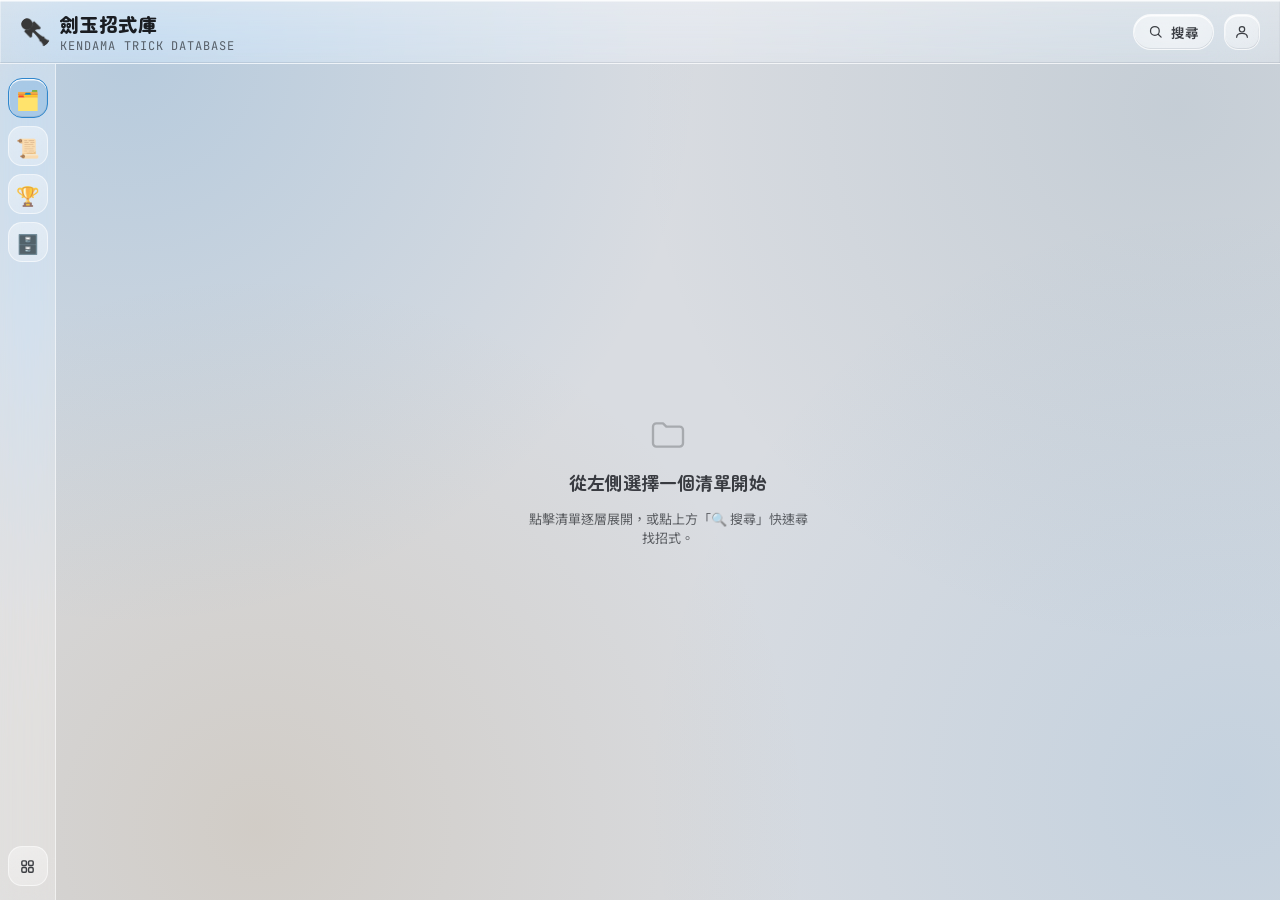
==== index.html @ 2a857289 "Merge v0.18: scripted site tour, tour & shortcuts menu" ====
<!DOCTYPE html>
<html lang="zh-Hant">
<head>
<meta charset="UTF-8" />
<meta name="viewport" content="width=device-width, initial-scale=1, viewport-fit=cover" />
<title>劍玉招式庫 · Kendama Trick Database</title>
<meta name="description" content="還在找不到招式？用「劍玉招式資料庫」查看/找尋/練習各種劍玉招式！">
<meta property="og:type" content="website">
<meta property="og:site_name" content="劍玉招式庫 · Kendama Tricks DB">
<meta property="og:title" content="劍玉招式庫 · Kendama Tricks DB">
<meta property="og:description" content="還在找不到招式？用「劍玉招式資料庫」查看/找尋/練習各種劍玉招式！">
<meta property="og:url" content="https://kendama-tricks-db.web.app/">
<meta property="og:image" content="https://kendama-tricks-db.web.app/assets/og-banner.png">
<meta property="og:image:width" content="1200">
<meta property="og:image:height" content="630">
<meta property="og:image:alt" content="Kendama Tricks DB 劍玉招式庫">
<meta property="og:locale" content="zh_TW">
<meta name="twitter:card" content="summary_large_image">
<meta name="twitter:title" content="劍玉招式庫 · Kendama Tricks DB">
<meta name="twitter:description" content="還在找不到招式？用「劍玉招式資料庫」查看/找尋/練習各種劍玉招式！">
<meta name="twitter:image" content="https://kendama-tricks-db.web.app/assets/og-banner.png">
<link rel="manifest" href="manifest.webmanifest">
<meta name="theme-color" content="#1B2A37">
<meta name="mobile-web-app-capable" content="yes">
<meta name="apple-mobile-web-app-capable" content="yes">
<meta name="apple-mobile-web-app-status-bar-style" content="black-translucent">
<meta name="apple-mobile-web-app-title" content="劍玉招式庫">
<link rel="apple-touch-icon" href="assets/app-icon-180.png">
<link rel="icon" type="image/png" sizes="32x32" href="assets/favicon-32-black.png" media="(prefers-color-scheme: light)">
<link rel="icon" type="image/png" sizes="192x192" href="assets/favicon-192-black.png" media="(prefers-color-scheme: light)">
<link rel="icon" type="image/png" sizes="32x32" href="assets/favicon-32-white.png" media="(prefers-color-scheme: dark)">
<link rel="icon" type="image/png" sizes="192x192" href="assets/favicon-192-white.png" media="(prefers-color-scheme: dark)">
<link rel="preconnect" href="https://fonts.googleapis.com">
<link rel="preconnect" href="https://fonts.gstatic.com" crossorigin>
<link href="https://fonts.googleapis.com/css2?family=Zen+Maru+Gothic:wght@400;500;700;900&family=Noto+Sans+TC:wght@400;500;700&family=Noto+Sans+JP:wght@400;500;600;700&family=JetBrains+Mono:wght@400;500&display=swap" rel="stylesheet">
<link rel="stylesheet" href="css/variables-and-base.css">
<link rel="stylesheet" href="css/shell-topbar-rail.css">
<link rel="stylesheet" href="css/search-panel.css">
<link rel="stylesheet" href="css/browse-columns.css">
<link rel="stylesheet" href="css/browse-motion.css">
<link rel="stylesheet" href="css/browse-touchbar.css">
<link rel="stylesheet" href="css/detail-drawer.css">
<link rel="stylesheet" href="css/info.css">
<link rel="stylesheet" href="css/grip.css">
<link rel="stylesheet" href="css/buttons-and-modals.css">
<link rel="stylesheet" href="css/admin-panel.css">
<link rel="stylesheet" href="css/admin-stats.css">
<link rel="stylesheet" href="css/tags.css">
<link rel="stylesheet" href="css/contrib.css">
<link rel="stylesheet" href="css/mailbox.css">
<link rel="stylesheet" href="css/share.css">
<link rel="stylesheet" href="css/toast-and-utility.css">
<link rel="stylesheet" href="css/pwa.css">
<link rel="stylesheet" href="css/tour.css">
<link rel="stylesheet" href="css/tutorial.css">
<link rel="stylesheet" href="css/guide.css">
<link rel="stylesheet" href="css/tools.css">
<link rel="stylesheet" href="css/random.css">
<link rel="stylesheet" href="css/practice.css">
<link rel="stylesheet" href="css/safe-area.css">
</head>
<body>
<div id="app">
  <header class="topbar">
    <div class="topbar-side topbar-side-left">
      <div class="brand" id="brandHome" title="回到首頁">
        <div class="brand-mark">
          <img src="assets/brand-icon.png" alt="劍玉招式庫" />
        </div>
        <div class="brand-text">
          <div class="brand-title" id="brandTitle">劍玉招式庫</div>
          <div class="brand-sub">Kendama Trick Database</div>
        </div>
      </div>
    </div>

    <!-- Search panel: slides out from the top-left (v0.5: text / #tag + grip / part conditions + live results). -->
    <div class="search-panel" id="searchPanel">
      <div class="search-wrap">
        <svg viewBox="0 0 24 24" fill="none"><circle cx="11" cy="11" r="7" stroke="currentColor" stroke-width="2"/><path d="M21 21l-4.3-4.3" stroke="currentColor" stroke-width="2" stroke-linecap="round"/></svg>
        <input type="text" class="search-input" id="searchInput" placeholder="搜尋招式名稱，或輸入 #標籤…" autocomplete="off" />
        <button class="search-clear" id="searchClear">
          <svg viewBox="0 0 24 24" width="12" height="12" fill="none"><path d="M6 6l12 12M18 6L6 18" stroke="currentColor" stroke-width="2.4" stroke-linecap="round"/></svg>
        </button>
      </div>
      <div class="search-tag-suggest drawer-chip-row" id="searchTagSuggest"></div>
      <div class="search-section">
        <div class="search-grip-group" id="searchGripHost"></div>
        <div class="search-parts-block">
          <div class="drawer-chip-row" id="searchPartsRow"></div>
          <div class="search-label-row">
            <div class="lang-switch search-seg-sm" id="searchPartsMode"></div>
          </div>
        </div>
        <div class="search-class-box">
          <span class="search-label" id="searchClassLabel"></span>
          <div class="drawer-chip-row search-class-row" id="searchClassRow"></div>
        </div>
      </div>
      <div class="search-results-bar">
        <span class="search-count" id="searchCount"></span>
        <button type="button" class="drawer-chip" id="searchResetBtn"></button>
      </div>
      <div class="search-list" id="searchList"></div>
    </div>

    <div class="topbar-side topbar-side-right">
      <div id="toastContainer"></div>
      <div class="topbar-actions">
        <button type="button" class="search-toggle" id="searchToggleBtn" aria-expanded="false">
          <svg viewBox="0 0 24 24" fill="none"><circle cx="11" cy="11" r="7" stroke="currentColor" stroke-width="2"/><path d="M21 21l-4.3-4.3" stroke="currentColor" stroke-width="2" stroke-linecap="round"/></svg>
          <span id="searchToggleLabel">搜尋</span>
        </button>
        <button type="button" class="icon-btn" id="settingsBtn" title="設定"></button>
      </div>
    </div>
  </header>

  <!-- 總表更新通知：只有目前釘選的版本落後於已發布的最新版本時才會顯示，
       點擊「立即更新」才會把畫面換成最新版（不會自動套用，也不會動到使用者
       自己新增/修改/刪除過的項目 — 見 js/51-shared-base.js 的 SHARED BASE 說明）。 -->
  <div class="base-update-banner" id="baseUpdateBanner" hidden>
    <div class="base-update-banner-icon">📣</div>
    <div class="base-update-banner-body">
      <div class="base-update-banner-title" id="baseUpdateBannerTitle">總表有更新</div>
      <div class="base-update-notes" id="baseUpdateNotes"></div>
    </div>
    <div class="base-update-banner-actions">
      <button type="button" class="btn btn-ghost btn-sm" id="baseUpdateDismissBtn">稍後再說</button>
      <button type="button" class="btn btn-primary btn-sm" id="baseUpdateNowBtn">立即更新</button>
    </div>
  </div>

  <div class="body-row">
    <nav class="space-rail" id="spaceRail"></nav>
    <div class="main-col">
      <main class="miller-wrap" id="millerWrap"></main>
    </div>
    <aside class="detail-drawer" id="detailDrawer"></aside>
  </div>
</div>

<!-- Settings Modal (js/14-shell-settings.js; account, theme, language, coming-soon entries) -->
<div class="modal-overlay" id="settingsOverlay">
  <div class="modal modal-lg settings-modal" id="settingsModal">
    <div class="settings-head">
      <div class="modal-title" id="settingsTitle">設定</div>
      <button type="button" class="icon-btn settings-close settings-admin-btn" id="settingsAdminBtn" hidden></button>
      <button type="button" class="icon-btn settings-close" id="settingsNoticesBtn"></button>
      <button type="button" class="icon-btn settings-close" id="settingsStatsBtn"></button>
      <button type="button" class="icon-btn settings-close" id="settingsCloseBtn"></button>
    </div>
    <div class="modal-scroll settings-body">
      <!-- Row 1: account (id authWidget kept: js/50-sync-core.js toggles .syncing on it) -->
      <div class="settings-row auth-widget" id="authWidget">
        <button type="button" class="btn btn-primary" id="authLoginBtn">使用 Gmail 登入</button>
        <div class="auth-user" id="authUserWidget" hidden>
          <div class="auth-menu-account" id="authMenuAccount">
            <span class="auth-menu-avatar-wrap">
              <img class="auth-menu-avatar-img" id="authMenuAvatarImg" src="" alt="" hidden />
              <span class="auth-menu-avatar-fallback" id="authMenuAvatarFallback"></span>
            </span>
            <span class="auth-menu-account-text">
              <span class="auth-menu-name-row">
                <span class="auth-menu-name" id="authMenuName"></span>
                <button type="button" class="auth-menu-edit-btn" id="authMenuEditBtn" title="編輯暱稱" aria-label="編輯暱稱">
                  <svg viewBox="0 0 24 24" fill="none"><path d="M4 20h4L18.5 9.5a2.121 2.121 0 00-3-3L5 17v3z" stroke="currentColor" stroke-width="1.6" stroke-linecap="round" stroke-linejoin="round"/></svg>
                </button>
              </span>
              <span class="auth-menu-email" id="authMenuEmail"></span>
            </span>
          </div>
          <div class="auth-menu-sync" id="authMenuSync">
            <span class="auth-menu-sync-text" id="authMenuSyncText"></span>
            <button type="button" class="auth-menu-edit-btn auth-menu-sync-btn" id="authMenuSyncBtn" title="立即同步" aria-label="立即同步">
              <svg viewBox="0 0 24 24" fill="none"><path d="M20 12a8 8 0 01-13.7 5.6M4 12a8 8 0 0113.7-5.6M18 3v4h-4M6 21v-4h4" stroke="currentColor" stroke-width="1.6" stroke-linecap="round" stroke-linejoin="round"/></svg>
            </button>
          </div>
          <div class="settings-account-actions">
            <button type="button" class="btn btn-ghost btn-sm" id="authLogoutBtn">登出</button>
          </div>
        </div>
      </div>

      <!-- Row 2: theme / UI size / language, evenly spaced -->
      <div class="settings-row settings-pair" id="settingsPrefs">
        <div class="lang-switch" id="themeSwitch">
          <button type="button" class="theme-btn" data-theme-pref="system">◐</button>
          <button type="button" class="theme-btn" data-theme-pref="dark">☾</button>
          <button type="button" class="theme-btn" data-theme-pref="light">☀</button>
        </div>
        <div class="lang-switch" id="zoomSwitch">
          <button type="button" class="lang-btn zoom-btn" data-ui-zoom="1">100%</button>
          <button type="button" class="lang-btn zoom-btn" data-ui-zoom="1.1">110%</button>
          <button type="button" class="lang-btn zoom-btn" data-ui-zoom="1.2">120%</button>
        </div>
        <div class="lang-switch" id="langSwitch">
          <button type="button" class="lang-btn" data-lang="zh">TW</button>
          <button type="button" class="lang-btn" data-lang="jp">JP</button>
          <button type="button" class="lang-btn" data-lang="en">EN</button>
        </div>
      </div>

      <!-- Rows 3-5: guide, notices, forms, install, privacy -->
      <div class="settings-grid">
        <button type="button" class="settings-item" id="settingsGuideBtn">
          <span class="settings-item-label" id="settingsGuideLabel">導覽與快捷鍵</span>
        </button>
        <a class="settings-item settings-creator" id="settingsCreatorBtn" href="https://www.instagram.com/cookie_yu_1031/" target="_blank" rel="noopener noreferrer">
          <span class="settings-item-label" id="settingsCreatorLabel">網站製作者</span>
          <span class="settings-creator-handle">@cookie_yu_1031</span>
        </a>
        <button type="button" class="settings-item" disabled>
          <span class="settings-item-label" id="settingsSubmitLabel">招式投稿</span>
          <span class="settings-soon" data-soon>即將推出</span>
        </button>
        <button type="button" class="settings-item" disabled>
          <span class="settings-item-label" id="settingsReportLabel">問題回報</span>
          <span class="settings-soon" data-soon>即將推出</span>
        </button>
        <!-- Row 5: install app (js/17-shell-pwa.js) + privacy (js/14-shell-settings.js) -->
        <button type="button" class="settings-item" id="settingsInstallBtn">
          <span class="settings-item-label" id="settingsInstallLabel">安裝 App</span>
        </button>
        <button type="button" class="settings-item" id="settingsPrivacyBtn">
          <span class="settings-item-label" id="settingsPrivacyLabel">隱私說明</span>
        </button>
      </div>
    </div>
  </div>
  <div class="settings-credit"></div>
</div>

<!-- Privacy notice modal (js/14-shell-settings.js) -->
<div class="modal-overlay" id="privacyOverlay">
  <div class="modal modal-lg" id="privacyModal">
    <div class="settings-head">
      <div class="modal-title" id="privacyTitle">隱私說明</div>
      <button type="button" class="icon-btn settings-close" id="privacyCloseBtn"></button>
    </div>
    <div class="modal-scroll"><div class="settings-privacy" id="privacyText"></div></div>
  </div>
</div>

<!-- Nickname edit modal (js/52-auth.js) -->
<div class="modal-overlay" id="nicknameOverlay">
  <div class="modal" id="nicknameModal">
    <div class="settings-head">
      <div class="modal-title" id="nicknameTitle">編輯暱稱</div>
      <button type="button" class="icon-btn settings-close" id="nicknameCloseBtn"></button>
    </div>
    <div class="modal-scroll">
      <div class="field" style="margin-top:14px;">
        <input type="text" id="nicknameInput" maxlength="24" />
      </div>
      <div class="form-error" id="nicknameError"></div>
    </div>
    <div class="modal-footer">
      <div class="modal-actions">
        <button type="button" class="btn btn-ghost" id="nicknameCancelBtn">取消</button>
        <button type="button" class="btn btn-primary" id="nicknameSaveBtn">儲存</button>
      </div>
    </div>
  </div>
</div>

<!-- Updates page (js/16-shell-updates.js) -->
<div class="modal-overlay" id="updatesOverlay">
  <div class="modal modal-lg" id="updatesModal">
    <div class="settings-head">
      <div class="modal-title" id="updatesTitle">通知與近期更新</div>
      <button type="button" class="icon-btn settings-close" id="updatesCloseBtn"></button>
    </div>
    <div class="modal-scroll" id="updatesList"></div>
  </div>
</div>

<!-- Admin panel (js/70-admin-panel.js; admin only, opened from settings) -->
<div class="modal-overlay" id="adminOverlay">
  <div class="modal modal-lg admin-modal" id="adminModal">
    <div class="settings-head">
      <div class="modal-title" id="adminTitle">管理員面板</div>
      <button type="button" class="icon-btn settings-close" id="adminCloseBtn"></button>
    </div>
    <div class="modal-scroll admin-grid">
      <section class="admin-card admin-area-stats">
        <div class="admin-card-head">
          <div class="admin-card-title" id="adminStatsTitle">網站統計</div>
          <button type="button" class="stats-refresh" id="adminStatsRefresh">↺</button>
        </div>
        <div class="admin-stats-body" id="adminStatsBody"></div>
      </section>
      <div class="admin-right">
      <div class="admin-actions">
        <button type="button" class="btn btn-ghost btn-sm" id="adminMailboxBtn">📫 郵件箱</button>
        <button type="button" class="btn btn-ghost btn-sm" id="adminHelpersBtn">管理協助者</button>
        <button type="button" class="btn btn-ghost btn-sm" id="adminTagsBtn">標籤管理</button>
      </div>
      <section class="admin-card admin-area-publish">
        <div class="admin-card-head">
          <div class="admin-card-title" id="adminPublishTitle">更新與發布</div>
          <button type="button" class="btn btn-ghost btn-sm admin-backup-btn" id="adminBackupBtn">過往版本與備份</button>
        </div>
        <div class="admin-last"><span id="adminLastLabel">上次版本</span><span class="admin-last-value" id="adminLastValue"></span></div>
        <div class="field">
          <label for="adminVersion" id="adminVersionLbl">版本號</label>
          <input type="text" id="adminVersion" maxlength="32" autocomplete="off">
        </div>
        <div class="field">
          <label for="adminNote" id="adminNoteLbl">更新備註 <span class="req">*</span></label>
          <textarea id="adminNote" rows="3"></textarea>
        </div>
        <div class="admin-pending" id="adminPending"></div>
        <button type="button" class="btn btn-primary btn-block" id="adminPublishBtn">發布更新</button>
        <div class="field-hint admin-index-hint"><span id="adminIndexHint"></span><a id="adminIndexLink" href="https://github.com/CookieYu1031/kendama-tricks-db/actions/workflows/search-index.yml" target="_blank" rel="noopener">更新搜尋索引</a></div>
      </section>
      </div>
    </div>
  </div>
</div>

<!-- Category Modal -->
<div class="modal-overlay" id="categoryModalOverlay">
  <div class="modal" id="categoryModal">
    <div class="modal-scroll">
      <div class="modal-title" id="categoryModalTitle">新增清單</div>
      <div class="add-lead cat-lead">
        <button type="button" class="icon-color-preview add-icon-btn" id="iconColorPreviewBtn"><span class="icon-color-swatch" id="iconColorSwatch"></span></button>
        <div class="field">
          <label id="categoryPrefixLabel" for="catPrefix">前綴</label>
          <input type="text" id="catPrefix" autocomplete="off" />
        </div>
      </div>
      <div class="field">
        <label id="categoryNameZhLabel">中文名稱 <span class="req">*</span></label>
        <input type="text" id="catZh" placeholder="例如：皿系" />
      </div>
      <div class="field">
        <label id="categoryNameJpLabel">日文名稱</label>
        <input type="text" id="catJp" placeholder="例如：皿系（さらけい）" />
      </div>
      <div class="field">
        <label id="categoryNameEnLabel">英文名稱</label>
        <input type="text" id="catEn" placeholder="e.g. Cup Tricks" />
      </div>
      <div class="form-error" id="categoryFormError">請至少輸入中文名稱</div>
    </div>
    <div class="modal-footer">
      <div class="modal-actions-split">
        <button class="col-add-btn col-add-btn-danger col-add-btn-del" id="catDeleteBtn" hidden>移除</button>
        <div style="display:flex; gap:10px; flex:1; justify-content:flex-end;">
          <button class="btn btn-ghost" id="catCancelBtn">取消</button>
          <button class="btn btn-primary" id="catSaveBtn">儲存</button>
        </div>
      </div>
    </div>
  </div>
</div>

<!-- Icon & Color Picker Modal -->
<div class="modal-overlay" id="iconPickerOverlay">
  <div class="modal modal-lg" id="iconPickerModal">
    <div class="modal-scroll">
      <div class="modal-title" id="iconPickerTitle">選擇圖示與顏色</div>
      <div class="field">
        <label id="colorPickerLabel">顏色</label>
        <div class="color-swatch-row" id="colorSwatchRow"></div>
      </div>
      <div class="field">
        <label id="emojiPickerLabel">圖示</label>
        <div class="emoji-grid" id="emojiGrid"></div>
        <div class="field emoji-input-row">
          <input type="text" id="customEmojiInput" placeholder="貼上任意 Emoji" />
          <button type="button" class="btn btn-ghost" id="iconImageBtn" hidden>選擇圖片</button>
          <input type="file" id="iconImageFile" accept="image/*" hidden />
        </div>
      </div>
    </div>
    <div class="modal-footer">
      <div class="modal-actions">
        <button class="btn btn-ghost" id="iconPickerNoneBtn">無圖示</button>
        <button class="btn btn-primary" id="iconPickerDoneBtn">完成</button>
      </div>
    </div>
  </div>
</div>

<!-- Custom colour modal (js/49-modal-color-custom.js), opened from the icon & colour picker -->
<div class="modal-overlay" id="customColorOverlay">
  <div class="modal modal-sm ccm-modal" id="customColorModal">
    <div class="modal-scroll">
      <div class="ccm-head">
        <div class="modal-title" id="ccmTitle">自訂顏色</div>
        <button type="button" class="icon-btn" id="ccmCloseBtn"></button>
      </div>
      <div class="ccm-hexrow field">
        <span class="ccm-preview" id="ccmPreview"></span>
        <input type="text" id="ccmHex" class="ccm-hex" maxlength="7" spellcheck="false" placeholder="#RRGGBB" autocomplete="off" />
      </div>
      <div class="form-error" id="ccmError"></div>
      <div class="ccm-sv" id="ccmSV"><span class="ccm-knob" id="ccmSVKnob"></span></div>
      <div class="ccm-hue" id="ccmHue"><span class="ccm-knob" id="ccmHueKnob"></span></div>
    </div>
    <div class="modal-footer">
      <div class="ccm-bottom">
        <div class="ccm-recent"><span class="ccm-recent-label" id="ccmRecentLabel"></span><div class="ccm-slots" id="ccmSlots"></div></div>
        <button type="button" class="btn btn-primary" id="ccmOkBtn">確認</button>
      </div>
    </div>
  </div>
</div>

<!-- Media Modal (video only — notes are now edited directly in the drawer) -->
<div class="modal-overlay" id="mediaModalOverlay">
  <div class="modal" id="mediaModal">
    <div class="modal-scroll">
      <div class="modal-title" id="mediaModalTitle">新增影片</div>
      <div class="field" id="mediaUrlField">
        <label id="mediaUrlLabel">影片連結 (YouTube／Instagram／Facebook／TikTok…)</label>
        <input type="url" id="mediaUrl" placeholder="https://..." />
      </div>
      <div class="field">
        <label id="mediaNameLabel">標題（選填，最多 12 字）</label>
        <input type="text" id="mediaName" placeholder="例如：正面示範" />
      </div>
      <div class="form-error" id="mediaFormError">請完整填寫</div>
    </div>
    <div class="modal-footer">
      <div class="modal-actions-split">
        <button class="col-add-btn col-add-btn-danger col-add-btn-del" id="mediaDeleteBtn" hidden>移除</button>
        <div style="display:flex; gap:10px; flex:1; justify-content:flex-end;">
          <button class="btn btn-ghost" id="mediaCancelBtn">取消</button>
          <button class="btn btn-primary" id="mediaSaveBtn">儲存</button>
        </div>
      </div>
    </div>
  </div>
</div>

<!-- Space Modal (leftmost rail shelves) -->
<div class="modal-overlay" id="spaceModalOverlay">
  <div class="modal" id="spaceModal">
    <div class="modal-scroll">
      <div class="modal-title" id="spaceModalTitle">新增分區</div>
      <div class="field">
        <label id="spaceIconFieldLabel">圖示</label>
        <button type="button" class="icon-color-preview" id="spaceIconPreviewBtn">
          <span class="icon-color-swatch" id="spaceIconSwatch"></span>
          <span id="spaceIconPreviewText">選擇圖示</span>
        </button>
      </div>
      <!-- New spaces are always created with the standard hierarchical
           (tree) structure — the columns/grid display style is reserved
           for the app's own built-in 收藏 shelf, so there's no picker for
           it here (see saveSpaceFromModal in 13-modal-space.js). -->
      <div class="field">
        <label id="spaceNameZhLabel">中文名稱 <span class="req">*</span></label>
        <input type="text" id="spaceZh" placeholder="例如：新手" />
      </div>
      <div class="field-row">
        <div class="field">
          <label id="spaceNameJpLabel">日文名稱</label>
          <input type="text" id="spaceJp" />
        </div>
        <div class="field">
          <label id="spaceNameEnLabel">英文名稱</label>
          <input type="text" id="spaceEn" />
        </div>
      </div>
      <div class="field" id="spaceCodeField" hidden>
        <label id="spaceCodeLabel">表格代碼</label>
        <input type="text" id="spaceCode" readonly />
      </div>
      <div class="form-error" id="spaceFormError">請至少輸入中文名稱</div>
    </div>
    <div class="modal-footer">
      <div class="modal-actions-split">
        <button class="col-add-btn col-add-btn-danger col-add-btn-del" id="spaceDeleteBtn" hidden>移除</button>
        <div style="display:flex; gap:10px; flex:1; justify-content:flex-end;">
          <button class="btn btn-ghost" id="spaceCancelBtn">取消</button>
          <button class="btn btn-primary" id="spaceSaveBtn">儲存</button>
        </div>
      </div>
    </div>
  </div>
</div>

<!-- Unified Add Modal (js/47-modal-add.js; folder / trick / info) -->
<div class="modal-overlay" id="addModalOverlay">
  <div class="modal modal-lg add-modal" id="addModal">
    <div class="modal-scroll">
      <div class="add-modal-head">
        <div class="lang-switch add-type-switch" id="addTypeSwitch"></div>
        <button type="button" class="icon-btn add-modal-close" id="addCloseBtn"></button>
      </div>
      <div class="add-name-grid" id="addNameGrid">
        <div class="add-lead" id="addLead">
          <button type="button" class="icon-color-preview add-icon-btn" id="addIconBtn"><span class="icon-color-swatch" id="addIconSwatch"></span></button>
          <div class="field"><label id="addPrefixLabel" for="addPrefix"></label><input type="text" id="addPrefix" autocomplete="off" /></div>
        </div>
        <div class="field add-name-main"><label id="addMainLabel"></label><input type="text" id="addMainName" /></div>
        <div class="field" id="addAlt1Box"><label id="addAlt1Label"></label><input type="text" id="addAlt1" /></div>
        <div class="field" id="addAlt2Box"><label id="addAlt2Label"></label><input type="text" id="addAlt2" /></div>
      </div>
      <div class="field-hint add-name-hint" id="addNameHint"></div>
      <div class="field" id="addPartsSection" hidden>
        <label id="addPartsLabel"></label>
        <div class="add-parts" id="addParts"><div id="addDiagramHost"></div><div id="addGrips"></div></div>
      </div>
      <div id="addInfoSection" hidden>
        <div class="field"><label id="addContentLabel"></label><textarea id="addContent" rows="5"></textarea></div>
      </div>
      <div class="form-error" id="addFormError"></div>
    </div>
    <div class="modal-footer">
      <div class="modal-actions-split">
        <div style="display:flex; gap:10px; flex:1; justify-content:flex-end;">
          <button class="btn btn-ghost" id="addCancelBtn"></button>
          <button class="btn btn-primary" id="addSaveBtn"></button>
        </div>
      </div>
    </div>
  </div>
</div>

<!-- Confirm Modal -->
<div class="modal-overlay" id="confirmOverlay">
  <div class="modal modal-sm" id="confirmModal">
    <div class="modal-scroll">
      <div class="modal-title" id="confirmTitle">確認刪除？</div>
      <div class="modal-sub" id="confirmSub" style="margin-bottom:0;"></div>
    </div>
    <div class="modal-footer">
      <div class="modal-actions">
        <button class="btn btn-ghost" id="confirmCancelBtn">取消</button>
        <button class="btn btn-danger" id="confirmOkBtn">確認</button>
      </div>
    </div>
  </div>
</div>

<!-- Sync conflict Modal (js/55-sync-conflict.js) -->
<div class="modal-overlay" id="conflictOverlay">
  <div class="modal modal-sm" id="conflictModal">
    <div class="modal-scroll">
      <div class="modal-title" id="conflictTitle">本機與雲端的資料不同</div>
      <div class="modal-sub" id="conflictSub" style="margin-bottom:0;"></div>
    </div>
    <div class="modal-footer">
      <div class="modal-actions">
        <button class="btn btn-ghost" id="conflictLaterBtn">稍後</button>
        <button class="btn btn-ghost" id="conflictCloudBtn">用雲端</button>
        <button class="btn btn-ghost" id="conflictLocalBtn">用本機</button>
        <button class="btn btn-primary" id="conflictMergeBtn">合併</button>
      </div>
    </div>
  </div>
</div>

<!-- Video Modal -->
<div class="modal-overlay" id="videoModalOverlay">
  <div class="modal modal-video" id="videoModal"></div>
</div>

<!-- Detail Drawer -->

<!-- Firebase (Auth + Firestore) — see js/00-firebase-config.js for the
     project's Web App config, and js/52-auth.js for the login /
     cloud-sync logic. Must load before the app scripts below. -->
<script src="https://www.gstatic.com/firebasejs/10.14.1/firebase-app-compat.js"></script>
<script src="https://www.gstatic.com/firebasejs/10.14.1/firebase-auth-compat.js"></script>
<script src="https://www.gstatic.com/firebasejs/10.14.1/firebase-firestore-compat.js"></script>
<script src="js/00-firebase-config.js"></script>
<script src="js/01-data-model.js"></script>
<script src="js/01-data-storage.js"></script>
<script src="js/02-constants-colors-icons.js"></script>
<script src="js/03-i18n.js"></script>
<script src="js/04-state.js"></script>
<script src="js/05-data-helpers.js"></script>
<script src="js/05-data-ops.js"></script>
<script src="js/05-data-prefix.js"></script>
<script src="js/05-data-util.js"></script>
<script src="js/06-icons-svg.js"></script>
<script src="js/07-id.js"></script>
<script src="js/08-loc-code.js"></script>
<script src="js/09-names.js"></script>
<script src="js/10-shell-breadcrumb.js"></script>
<script src="js/12-shell-rail.js"></script>
<script src="js/14-shell-settings.js"></script>
<script src="js/15-shell-theme.js"></script>
<script src="js/16-shell-updates.js"></script>
<script src="js/17-shell-pwa.js"></script>
<script src="js/17-shell-pwa-guide.js"></script>
<script src="js/18-shell-tour.js"></script>
<script src="js/18-tour-demo.js"></script>
<script src="js/18-tour-steps.js"></script>
<script src="js/19-tutorial-logic.js"></script>
<script src="js/19-shell-tutorial.js"></script>
<script src="js/19-shell-guide.js"></script>
<script src="js/20-browse-order.js"></script>
<script src="js/21-browse-item-visual.js"></script>
<script src="js/21-browse-columns.js"></script>
<script src="js/22-browse-drag.js"></script>
<script src="js/23-browse-gestures.js"></script>
<script src="js/24-browse-keys.js"></script>
<script src="js/25-browse-clipboard.js"></script>
<script src="js/25-browse-multisel.js"></script>
<script src="js/25-browse-clip-dup.js"></script>
<script src="js/25-browse-swipe-select.js"></script>
<script src="js/25-browse-touchbar.js"></script>
<script src="js/26-browse-fab.js"></script>
<script src="js/27-browse-swipe-back.js"></script>
<script src="js/28-browse-undo.js"></script>
<script src="js/29-browse-sort.js"></script>
<script src="js/30-drawer-logic.js"></script>
<script src="js/31-drawer-sections.js"></script>
<script src="js/32-trick-drawer.js"></script>
<script src="js/33-drawer-tags.js"></script>
<script src="js/34-drawer-videos.js"></script>
<script src="js/35-part-diagram.js"></script>
<script src="js/36-grip-picker.js"></script>
<script src="js/37-info-drawer.js"></script>
<script src="js/38-info-links.js"></script>
<script src="js/40-modal-confirm-toast.js"></script>
<script src="js/41-modal-video.js"></script>
<script src="js/41-video-loop.js"></script>
<script src="js/41-video-range.js"></script>
<script src="js/42-modal-media.js"></script>
<script src="js/43-modal-category.js"></script>
<script src="js/44-modal-space.js"></script>
<script src="js/45-modal-trick.js"></script>
<script src="js/47-modal-add.js"></script>
<script src="js/48-modal-grip-info.js"></script>
<script src="js/48-modal-rate-info.js"></script>
<script src="js/49-modal-color-custom.js"></script>
<script src="js/50-sync-core.js"></script>
<script src="js/51-shared-base.js"></script>
<script src="js/52-auth.js"></script>
<script src="js/53-sync-chunks.js"></script>
<script src="js/54-sync-queue.js"></script>
<script src="js/55-sync-conflict.js"></script>
<script src="js/56-pending.js"></script>
<script src="js/57-user-stats.js"></script>
<script src="js/58-share.js"></script>
<script src="js/58-share-flow.js"></script>
<script src="js/59-auth-state.js"></script>
<script src="js/60-search-suggest.js"></script>
<script src="js/61-search-index.js"></script>
<script src="js/62-search-panel.js"></script>
<script src="js/70-admin-panel.js"></script>
<script src="js/71-contributors.js"></script>
<script src="js/72-submissions.js"></script>
<script src="js/73-mailbox.js"></script>
<script src="js/74-forms.js"></script>
<script src="js/75-admin-stats.js"></script>
<script src="js/77-admin-tags.js"></script>
<script src="js/77-admin-labels.js"></script>
<script src="js/78-admin-index-guide.js"></script>
<script src="js/79-xlsx.js"></script>
<script src="js/80-tools.js"></script>
<script src="js/81-random-logic.js"></script>
<script src="js/82-random-panel.js"></script>
<script src="js/83-practice-logic.js"></script>
<script src="js/84-practice-panel.js"></script>
<script src="js/85-practice-sync.js"></script>
<script src="js/90-events-and-init.js"></script>
</body>
</html>
---- css/variables-and-base.css ----
/* Breakpoints (only these three; plus min-width:861px as the wide counterpart of 860):
   860px  narrow layout (tablet / phone: single column, drawer overlay)
   600px  small phone
   380px  very narrow phone
   UI size: user preference x1 / x1.1 / x1.2 via html[data-ui-zoom] (js/15; see bottom of this file). */
  :root{
    --ink:#121212;
    --edge-bg:#1B2A37; /* solid colour Safari (iOS 26) samples for its bars; ~ the glass topbar over the glow. Keep = themeColorFor() in js/15 */
    --ink-2:#191919;
    --ink-3:#212121;
    --ink-4:#2A2A2A;
    --line: rgba(240,237,230,0.09);
    --line-strong: rgba(240,237,230,0.16);
    --paper:#F0EDE6;
    --paper-dim: rgba(240,237,230,0.74);
    --paper-faint: rgba(240,237,230,0.52);
    --lacquer:#3E9BE0;
    --lacquer-bright:#7DD8FF;
    --lacquer-rgb: 62,155,224;
    --danger:#C0392B;
    --danger-bright:#E0503F;
    --danger-rgb: 192,57,43;
    --wood:#C9A063;
    --string:#5B8AA6;
    --shadow-lg: 0 24px 60px -20px rgba(0,0,0,0.7);
    --shadow-sm: 0 8px 20px -12px rgba(0,0,0,0.55);
    --radius: 20px;
    --radius-sm: 14px;
    --radius-xs: 10px;
    --ease: cubic-bezier(.22,1,.36,1);
    --font-display: 'Zen Maru Gothic', 'Noto Sans JP', 'PingFang TC', 'Microsoft JhengHei', sans-serif;
    --font-body: 'Noto Sans TC', 'Noto Sans JP', -apple-system, BlinkMacSystemFont, 'PingFang TC', 'Microsoft JhengHei', sans-serif;
    --font-mono: 'JetBrains Mono', ui-monospace, monospace;
    --ui-zoom: 1; /* mirrors html[data-ui-zoom] (file bottom); divide viewport units by it */
    --topbar-h: 64px;
    --crumb-h: 52px;
    /* --- iOS-style liquid glass surfaces --- */
    --glass-1: rgba(255,255,255,0.05);
    --glass-2: rgba(255,255,255,0.09);
    --glass-3: rgba(255,255,255,0.14);
    --glass-border: rgba(255,255,255,0.16);
    --glass-border-strong: rgba(255,255,255,0.30);
    --glass-highlight: inset 0 1.5px 0 rgba(255,255,255,0.45), inset 0 -1px 0 rgba(0,0,0,0.30), inset 1px 0 0 rgba(255,255,255,0.08), inset -1px 0 0 rgba(0,0,0,0.12);
    --accent-text:#7DD8FF; /* --lacquer-bright when used as TEXT */
    --on-accent:#121212; /* text on lacquer buttons */
    --on-accent-2:#0b0b0b;
    --overlay-bg: rgba(8,9,10,0.5);
    --surface-modal-a: rgba(40,40,40,0.55);
    --surface-modal-b: rgba(20,20,20,0.55);
    --surface-drawer-a: rgba(50,54,60,0.55);
    --surface-drawer-b: rgba(18,20,22,0.62);
    --surface-search: rgba(28,28,30,0.96);
    --wood-tint: rgba(201,160,99,0.08);
    --wood-tint-strong: rgba(201,160,99,0.13);
    --wood-tint-cell: rgba(201,160,99,0.14);
    --body-glow-1: rgba(62,155,224,0.16);
    --body-glow-2: rgba(91,138,166,0.10);
    --body-glow-3: rgba(201,160,99,0.10);
    --body-glow-4: rgba(62,155,224,0.09);
    /* Landing-rate steps (none < rare < sometimes < most < mastered): one blue family,
       contrast vs the background rises with the rate. -ink = text on the filled step. */
    --rate-none:#1E293B; --rate-none-ink:#CBD5E1;
    --rate-rare:#1E3A8A; --rate-rare-ink:#DBEAFE;
    --rate-sometimes:#0369A1; --rate-sometimes-ink:#F0F9FF;
    --rate-most:#0EA5E9; --rate-most-ink:#082F49;
    --rate-mastered:#7DD3FC; --rate-mastered-ink:#082F49;
    --star:#E0B040;
    --color-default:#B5B3AE; --color-contrast:#FFFFFF; --color-contrast-tick:#111111; /* theme-adaptive item colours */
    color-scheme: dark;
    --glass-blur: blur(30px) saturate(190%);
    --glass-blur-soft: blur(18px) saturate(165%);
  }
  :root[data-theme="light"]{
    color-scheme: light;
    --star:#D69A1E;
    --color-default:#5F5E5B; --color-contrast:#1F1F1F; --color-contrast-tick:#FFFFFF;
    --edge-bg:#D6DEE6; --ink:#D9DCE1; --ink-2:#D1D5DB; --ink-3:#C8CCD3; --ink-4:#BDC2CA;
    --paper:#1A1D22; --paper-dim: rgba(26,29,34,0.84); --paper-faint: rgba(26,29,34,0.66);
    --line: rgba(26,29,34,0.12); --line-strong: rgba(26,29,34,0.20);
    --lacquer:#2F86CC; --lacquer-bright:#5BB8F0; --lacquer-rgb: 47,134,204;
    --wood:#A87B3C; --string:#4A7590;
    --shadow-lg: 0 24px 60px -20px rgba(30,38,56,0.30);
    --shadow-sm: 0 8px 20px -12px rgba(30,38,56,0.24);
    --glass-1: rgba(255,255,255,0.28); --glass-2: rgba(255,255,255,0.42); --glass-3: rgba(255,255,255,0.60);
    --glass-border: rgba(255,255,255,0.55); --glass-border-strong: rgba(26,29,34,0.22);
    --glass-highlight: inset 0 1.5px 0 rgba(255,255,255,0.85), inset 0 -1px 0 rgba(30,40,60,0.10), inset 1px 0 0 rgba(255,255,255,0.35), inset -1px 0 0 rgba(30,40,60,0.04);
    --rate-none:#E6ECF2; --rate-none-ink:#475569;
    --rate-rare:#8FD2F4; --rate-rare-ink:#0C4A6E;
    --rate-sometimes:#38BDF8; --rate-sometimes-ink:#082F49;
    --rate-most:#0277B6; --rate-most-ink:#FFFFFF;
    --rate-mastered:#1E3A8A; --rate-mastered-ink:#FFFFFF;
    --accent-text:#1F6FB0;
    --on-accent:#fff; --on-accent-2:#fff;
    --overlay-bg: rgba(30,36,48,0.34);
    --surface-modal-a: rgba(255,255,255,0.62); --surface-modal-b: rgba(232,235,240,0.72);
    --surface-drawer-a: rgba(255,255,255,0.58); --surface-drawer-b: rgba(228,231,237,0.70);
    --surface-search: rgba(232,235,240,0.96);
    --wood-tint: rgba(168,123,60,0.12);
    --wood-tint-strong: rgba(168,123,60,0.14);
    --wood-tint-cell: rgba(168,123,60,0.16);
    --body-glow-1: rgba(47,134,204,0.20);
    --body-glow-2: rgba(74,117,144,0.14);
    --body-glow-3: rgba(168,123,60,0.16);
    --body-glow-4: rgba(47,134,204,0.12);
  }
  /* touch-action: manipulation turns off double-tap zoom (pinch still works); more specific rules (pan-y, none) still win. */
  *{ box-sizing:border-box; -webkit-tap-highlight-color: transparent; touch-action: manipulation; }
  html,body{ height:100%; }
  /* Safari (iOS 26) ignores <meta theme-color> and tints its bars from the html/body background-COLOR,
     so background-color is the solid --edge-bg (also what shows outside the page box: safe areas, overscroll).
     What you SEE inside the page is unchanged: the glows over an opaque --ink layer, drawn as the bottom
     background-IMAGE layer, so the frosted-glass contrast stays as before (body: no attachment:fixed on iOS). */
  html, body{
    background-color: var(--edge-bg);
    background-image:
      radial-gradient(circle at 10% 6%, var(--body-glow-1), transparent 40%),
      radial-gradient(circle at 92% 12%, var(--body-glow-2), transparent 38%),
      radial-gradient(circle at 20% 92%, var(--body-glow-3), transparent 42%),
      radial-gradient(circle at 96% 88%, var(--body-glow-4), transparent 40%),
      linear-gradient(var(--ink), var(--ink));
    background-repeat: no-repeat;
    background-size: 100% 100%;
  }
  html{ overscroll-behavior: none; }
  body{
    margin:0;
    color: var(--paper);
    font-family: var(--font-body);
    -webkit-font-smoothing: antialiased;
    overflow: hidden;
  }
  /* Installed iOS PWA (black-translucent): 100% height is short by the status-bar height, leaving a black
     strip at the bottom. Stretch html by the top inset; html is clipped so it never scrolls. */
  @supports (-webkit-touch-callout: none){
    html.is-standalone{ height: calc(100% + env(safe-area-inset-top, 0px)); overflow:hidden; }
  }
  ::selection{ background: var(--lacquer); color:#fff; }
  /* Scrollbars: as thin as possible (low presence). WebKit/Blink use the pseudo-elements; the standard
     properties are only set where those don't exist (Firefox), because in Chrome they override the 4px bar. */
  ::-webkit-scrollbar{ width:4px; height:4px; }
  ::-webkit-scrollbar-thumb{ background: var(--line-strong); border-radius:999px; }
  ::-webkit-scrollbar-track{ background: transparent; }
  ::-webkit-scrollbar-corner{ background: transparent; }
  @supports not selector(::-webkit-scrollbar){
    *{ scrollbar-width: thin; scrollbar-color: var(--line-strong) transparent; }
  }
  button{ font-family: inherit; }
  input, select, textarea{ font-family: inherit; }
  /* iOS zooms the page when a focused field's text is under 16px: keep touch fields at 16px. */
  @media (pointer: coarse){
    input, select, textarea{ font-size: 16px !important; }
  }

  #app{ height:100%; display:flex; flex-direction:column; }
  .body-row{ flex:1 1 auto; display:flex; min-height:0; overflow:hidden; }
  .main-col{ flex:1 1 auto; display:flex; flex-direction:column; min-width:0; overflow:hidden; position:relative; }

  /* ---------- Large-screen scale ----------
     Whole UI is scaled via html zoom. --ui-zoom mirrors it so 100vw/100dvh-based
     sizes can compensate: use calc(100dvh / var(--ui-zoom)). (vw/vh scale with zoom in Chrome.) */
  html[data-ui-zoom="1.1"]{ --ui-zoom:1.1; zoom:1.1; }
  html[data-ui-zoom="1.2"]{ --ui-zoom:1.2; zoom:1.2; }
---- css/shell-topbar-rail.css ----
/* ---------- Space rail (top-level shelves) ---------- */
  .space-rail{
    flex: 0 0 56px; width:56px;
    display:flex; flex-direction:column; align-items:center; gap:8px;
    padding: 14px 0;
    border-right: 1px solid var(--glass-border);
    background: var(--glass-1);
    backdrop-filter: var(--glass-blur-soft); -webkit-backdrop-filter: var(--glass-blur-soft);
    overflow:hidden;
  }
  /* Three zones: top (00/01/02) and bottom (functions) are pinned; the middle
     zone (收藏 + custom tables) takes the remaining height and scrolls by
     itself. Side padding leaves room for the edit badges (which overhang
     the buttons) inside the scroll container's clip box. */
  .rail-zone{ width:100%; display:flex; flex-direction:column; align-items:center; gap:8px; padding: 0 8px; box-sizing:border-box; }
  .rail-zone-top, .rail-zone-bottom{ flex:0 0 auto; }
  .rail-zone-mid{
    flex:1 1 auto; min-height:0; justify-content:flex-start;
    padding: 6px 8px; overflow-y:auto; overflow-x:hidden;
    scrollbar-width:none;
  }
  .rail-zone-mid::-webkit-scrollbar{ display:none; }
  .space-btn{
    position:relative;
    width:40px; height:40px; flex:0 0 auto; border-radius:var(--radius-sm); border:1px solid var(--glass-border);
    background: linear-gradient(165deg, var(--glass-2), var(--glass-1));
    color: var(--paper-dim); font-size:19px; display:flex; align-items:center; justify-content:center;
    line-height:1; text-align:center;
    cursor:pointer; transition: transform .15s var(--ease), background .18s var(--ease), border-color .18s var(--ease), color .18s var(--ease);
  }
  .space-btn:hover{ background: var(--glass-3); color: var(--paper); transform: translateY(-1px); }
  .space-btn.active{ background: rgba(var(--lacquer-rgb),0.22); border-color: var(--lacquer); color: var(--accent-text); box-shadow: var(--glass-highlight); }
  /* Long-press-drag reordering feedback for the rail's "other spaces"
     section — same visual language as .item.dragging/.drop-before/.drop-after
     in browse-columns.css, mirrored here since .space-btn lives outside
     .miller-wrap. */
  .space-btn.dragging{ opacity:0.4; }
  .space-btn.drop-before::before, .space-btn.drop-after::after{
    content:''; position:absolute; left:2px; right:2px; height:2.5px; border-radius:var(--radius-xs);
    background: var(--lacquer-bright); box-shadow: 0 0 0 3px rgba(var(--lacquer-rgb),0.24); z-index:2;
  }
  .space-btn.drop-before::before{ top:-5px; }
  .space-btn.drop-after::after{ bottom:-5px; }
  /* Separates the rail's sections (總表 / 收藏 / other spaces).
     Only ever inserted between two sections that both actually have content
     — see renderSpaceRail in 08-render-browse-columns.js. */
  .space-rail-divider{ width:28px; height:1px; flex:0 0 auto; background: var(--glass-border-strong); margin: 2px 0; }
  .space-add-btn{ color: var(--accent-text); border-style:dashed; font-size:16px; }
  .space-edit-badge{
    position:absolute; top:-5px; right:-5px; width:16px; height:16px; border-radius:50%;
    background: var(--lacquer); color: var(--on-accent-2); display:flex; align-items:center; justify-content:center;
    border:2px solid var(--ink-2); cursor:pointer; z-index:2;
  }
  .space-edit-badge svg{ width:9px; height:9px; }
  .space-edit-badge:hover{ background: var(--lacquer-bright); }
  .rail-edit-toggle, .rail-tools-btn{
    width:40px; height:40px; flex:0 0 auto; border-radius:var(--radius-sm); border:1px solid var(--glass-border);
    background: linear-gradient(165deg, var(--glass-2), var(--glass-1));
    color: var(--paper-dim); display:flex; align-items:center; justify-content:center;
    cursor:pointer; transition: transform .15s var(--ease), background .18s var(--ease), border-color .18s var(--ease), color .18s var(--ease);
  }
  .rail-edit-toggle svg, .rail-tools-btn svg{ width:17px; height:17px; }
  .rail-edit-toggle:hover, .rail-tools-btn:hover{ background: var(--glass-3); color: var(--paper); transform: translateY(-1px); }
  .rail-edit-toggle.on, .rail-tools-btn.on{ background: rgba(var(--lacquer-rgb),0.22); border-color: var(--lacquer); color: var(--accent-text); box-shadow: var(--glass-highlight); }

  /* ---------- Topbar ---------- */
  /* Three-column grid (left / center / right) instead of a plain flex row —
     this pins .search-wrap to the true horizontal center of the bar, so it no
     longer drifts when .brand-title's width changes on language switch (a
     flex layout would otherwise shift the search box left/right along with
     the brand's width). The two outer columns are equal (1fr each), so the
     center column always lands in the middle of the bar regardless of how
     much content sits in either side column. */
  .topbar{
    height: var(--topbar-h);
    flex: 0 0 auto;
    display:grid;
    grid-template-columns: 1fr auto;
    align-items:center;
    gap:16px;
    padding: 0 20px;
    border-bottom: 1px solid var(--glass-border);
    background: linear-gradient(180deg, var(--glass-2), var(--glass-1));
    backdrop-filter: var(--glass-blur);
    -webkit-backdrop-filter: var(--glass-blur);
    box-shadow: var(--glass-highlight);
    position: relative;
    /* Higher than the mobile detail-drawer's z-index (41, see
       detail-drawer.css) so the account menu opened from here can never end
       up rendered underneath a full-screen drawer sheet — the topbar and
       everything in it (including .auth-menu) must always stay reachable. */
    z-index: 45;
  }
  .topbar-side{ display:flex; align-items:center; min-width:0; }
  .topbar-side-left{ justify-content:flex-start; }
  .topbar-side-right{ justify-content:flex-end; }
  .brand{
    display:flex; align-items:center; gap:10px;
    flex: 0 0 auto;
    cursor:pointer;
    user-select:none;
  }
  .brand-mark{
    width:30px; height:30px; flex:0 0 auto;
    display:flex; align-items:center; justify-content:center;
    border-radius:var(--radius-xs); overflow:hidden;
  }
  .brand-mark img{
    width:100%; height:100%; object-fit:cover;
  }
  :root[data-theme="light"] .brand-mark img{ filter: brightness(0.22) saturate(1.4); } /* white logo -> ink on paper, glow stays blue-tinted */
  .brand-title{
    font-family: var(--font-display);
    font-weight: 800;
    font-size: 19px;
    letter-spacing: 0.02em;
    white-space:nowrap;
  }
  .brand-sub{
    font-family: var(--font-mono);
    font-size:12px;
    color: var(--paper-faint);
    letter-spacing: 0.08em;
    text-transform: uppercase;
    margin-top: 1px;
  }

  /* "search" button, right side next to the avatar; clicking drops .search-panel down under the bar. */
  .search-toggle{
    display:inline-flex; align-items:center; gap:8px; height:36px; padding:0 14px;
    border-radius:999px; border:1px solid var(--glass-border);
    background: var(--glass-2);
    backdrop-filter: var(--glass-blur-soft); -webkit-backdrop-filter: var(--glass-blur-soft);
    box-shadow: var(--glass-highlight);
    color: var(--paper-dim); font-size:13.5px; font-weight:600; font-family:inherit; cursor:pointer;
    transition: background .18s var(--ease), border-color .18s var(--ease), color .18s var(--ease);
  }
  .search-toggle svg{ width:15px; height:15px; flex:0 0 auto; }
  .search-toggle:hover{ background: var(--glass-3); color: var(--paper); }
  .search-toggle.active{ border-color: var(--lacquer); color: var(--paper); }
  .search-panel{
    position:absolute; top: calc(100% + 8px); left:50%; transform: translateX(-50%);
    width: min(520px, calc((100vw / var(--ui-zoom)) - 24px)); box-sizing:border-box;
    padding:12px;
    background: var(--surface-search);
    backdrop-filter: var(--glass-blur-soft); -webkit-backdrop-filter: var(--glass-blur-soft);
    border:1px solid var(--glass-border); border-radius: var(--radius);
    box-shadow: var(--shadow-lg), var(--glass-highlight);
    display:none; z-index:30;
  }
  .search-panel.show{ display:block; }
  .search-wrap{
    width:100%;
    height: 40px;
    position: relative;
    display:flex;
    align-items:center;
  }
  .search-wrap svg{ position:absolute; z-index:1; top:50%; left:12px; width:15px; height:15px; transform: translateY(-50%); color: var(--paper-faint); pointer-events:none; }
  .search-input{
    width:100%;
    height:100%;
    background: var(--glass-2);
    backdrop-filter: var(--glass-blur-soft);
    -webkit-backdrop-filter: var(--glass-blur-soft);
    border: 1px solid var(--glass-border);
    color: var(--paper);
    padding: 0 48px 0 34px;
    border-radius: 999px;
    font-size: 14px;
    outline: none;
    transition: border-color .2s var(--ease), background .2s var(--ease), box-shadow .2s var(--ease);
  }
  .search-input::placeholder{ color: var(--paper-faint); }
  .search-input:focus{ border-color: var(--lacquer); box-shadow: 0 0 0 3px rgba(var(--lacquer-rgb),0.2); background: var(--glass-3); }
  /* 20px button + 12px icon (both even numbers) so every inset divides evenly:
     outer top/bottom gap = (40-20)/2 = 10px exactly, inner icon inset =
     (20-12)/2 = 4px exactly. right:16px (10px base gap + 6px extra breathing
     room from the search bar's right edge).
     Styled after .drawer-close (rounded-square shape, border) but with no
     background/border by default and a neutral (non-danger) hover — clearing
     a search isn't destructive enough to warrant the red "delete" treatment,
     so it stays invisible-until-hovered like an icon button. */
  .search-clear{
    position:absolute; top:50%; right:16px; width:20px; height:20px; border-radius:var(--radius-xs);
    transform: translateY(-50%);
    display:none; align-items:center; justify-content:center;
    padding:0; margin:0; line-height:0; flex-shrink:0;
    background: none; border:1px solid transparent; color: var(--paper-dim); cursor:pointer;
    -webkit-appearance:none; appearance:none; box-sizing:border-box; font-size:0;
    transition: color .15s var(--ease), background .15s var(--ease), border-color .15s var(--ease);
  }
  .search-clear:hover{ color: var(--paper); background: none; }
  .search-clear svg{ display:block; margin:auto; width:12px; height:12px; }
  .search-clear.show{ display:flex; }

  .topbar-actions{ flex: 0 0 auto; display:flex; align-items:center; gap:10px; margin-left:auto; }

  .lang-switch{
    display:flex; justify-content:center; background: var(--glass-2); backdrop-filter: var(--glass-blur-soft); -webkit-backdrop-filter: var(--glass-blur-soft); border:1px solid var(--glass-border); border-radius: 999px; padding:3px; gap:2px;
  }
  .lang-btn, .theme-btn{
    border:none; background:transparent; color: var(--paper-dim);
    font-size:12.5px; font-weight:600; padding:6px 12px; border-radius: 999px; cursor:pointer;
    transition: background .2s var(--ease), color .2s var(--ease);
    letter-spacing: .02em; text-align:center; min-width:38px;
  }
  .lang-btn.active, .theme-btn.active{ background: var(--lacquer); color: var(--on-accent); }
  .lang-btn:not(.active):hover, .theme-btn:not(.active):hover{ color: var(--paper); }

  /* ---------- Account row (lives in the settings page) ---------- */
  .auth-widget{ min-width:0; }
  .auth-user{
    display:grid; grid-template-columns: minmax(0,1fr) auto; align-items:center; gap:12px 14px; min-width:0;
    grid-template-areas: "acct act" "sync sync";
  }
  .auth-user .auth-menu-account{ grid-area: acct; }
  .auth-user .auth-menu-sync{ grid-area: sync; justify-content:flex-start; }
  .auth-user .settings-account-actions{ grid-area: act; flex-wrap:nowrap; }
  /* Narrow phones: actions drop below the account, right-aligned. */
  @media (max-width: 380px){
    .auth-user{ grid-template-columns: minmax(0,1fr); grid-template-areas: "acct" "act" "sync"; }
  }
  .auth-menu-account{ display:flex; align-items:center; gap:14px; min-width:0; }
  .auth-menu-avatar-wrap{
    flex:0 0 auto; width:48px; height:48px; border-radius:50%; overflow:hidden;
    border:1px solid var(--glass-border);
    background: linear-gradient(165deg, var(--glass-2), var(--glass-1));
    display:flex; align-items:center; justify-content:center;
  }
  .auth-menu-avatar-img{ width:100%; height:100%; object-fit:cover; display:block; }
  .auth-menu-avatar-img[hidden]{ display:none; }
  .auth-menu-avatar-fallback{ font-family: var(--font-display); font-weight:700; font-size:13px; color: var(--paper); line-height:1; }
  .auth-menu-account-text{ min-width:0; flex:1 1 auto; display:flex; flex-direction:column; gap:2px; }
  .auth-menu-name-row{ display:flex; align-items:center; gap:6px; min-width:0; }
  .auth-menu-name{ font-size:15px; font-weight:600; color: var(--paper); white-space:nowrap; overflow:hidden; text-overflow:ellipsis; }
  .auth-menu-edit-btn{
    flex:0 0 auto; width:22px; height:22px; border-radius:50%; border:none; background:transparent;
    color: var(--paper-faint); cursor:pointer; display:flex; align-items:center; justify-content:center;
    padding:0; transition: background .16s var(--ease), color .16s var(--ease);
  }
  .auth-menu-edit-btn svg{ width:13px; height:13px; }
  .auth-menu-edit-btn:hover{ background: var(--glass-2); color: var(--paper); }
  .auth-menu-email{ font-size:12px; color: var(--paper-faint); white-space:nowrap; overflow:hidden; text-overflow:ellipsis; }

  .auth-menu-sync{ display:flex; align-items:center; justify-content:space-between; gap:8px; min-width:0; }
  .auth-menu-sync-text{ font-size:12px; color: var(--paper-faint); min-width:0; }
  .auth-menu-sync-btn svg{ transition: transform .6s linear; }
  .auth-widget.syncing .auth-menu-sync-btn svg{ transform: rotate(360deg); }

  #nicknameOverlay{ z-index: 70; }


  /* Dimmed while syncing; logout stays reachable regardless of how long the
     background sync takes. */
  .auth-widget.syncing #authLoginBtn{ opacity:0.55; pointer-events:none; }
  .auth-widget.syncing .auth-menu-edit-btn{ opacity:0.5; pointer-events:none; }

  .icon-btn{
    width:36px; height:36px; border-radius:var(--radius-sm); border:1px solid var(--glass-border);
    background: linear-gradient(165deg, var(--glass-2), var(--glass-1));
    backdrop-filter: var(--glass-blur-soft); -webkit-backdrop-filter: var(--glass-blur-soft);
    box-shadow: var(--glass-highlight);
    color: var(--paper-dim); display:flex; align-items:center; justify-content:center; cursor:pointer;
    transition: transform .15s var(--ease), background .2s var(--ease), color .2s var(--ease), border-color .2s var(--ease);
  }
  .icon-btn svg{ width:16px; height:16px; }
  .icon-btn:hover{ background: var(--glass-3); color: var(--paper); transform: translateY(-1px); }
  .icon-btn:active{ transform: translateY(0); }
  .icon-btn.has-avatar{ padding:0; overflow:hidden; border-radius:50%; }
  /* Unread-updates red dot (js/16-shell-updates.js) */
  #settingsBtn{ position:relative; overflow:visible; }
  #settingsBtn.has-avatar{ overflow:visible; }
  .has-dot::after{
    content:""; position:absolute; top:-1px; right:-1px; width:9px; height:9px; border-radius:50%;
    background: var(--danger-bright); box-shadow: 0 0 0 2px var(--glass-border-strong);
  }
  .settings-item{ position:relative; }
  .settings-item.has-dot::after{ top:10px; right:12px; }
  .settings-btn-avatar{ width:100%; height:100%; object-fit:cover; display:block; border-radius:inherit; }
  .settings-btn-initial{ font-family: var(--font-display); font-weight:700; font-size:14px; color: var(--paper); line-height:1; }

  .edit-toggle{
    display:flex; align-items:center; gap:8px;
    border:1px solid var(--glass-border); background: var(--glass-2); backdrop-filter: var(--glass-blur-soft); -webkit-backdrop-filter: var(--glass-blur-soft);
    border-radius:999px; padding: 5px 12px 5px 6px;
    cursor:pointer; user-select:none; transition: border-color .2s var(--ease), background .2s var(--ease);
  }
  .edit-toggle.on{ border-color: var(--lacquer); background: rgba(var(--lacquer-rgb),0.16); }

  @media (max-width: 860px){
    .brand-sub{ display:none; }
    .brand{ flex:1 1 auto; min-width:0; }
    .brand-text{ min-width:0; }
    .brand-title{ font-size:17px; overflow:hidden; text-overflow:ellipsis; }
    .topbar{ padding: 0 12px; gap:10px; }
    .edit-toggle{ padding:5px; }
  }

  /* ---------- 總表更新通知 (base-update-banner) ---------- */
  .base-update-banner{
    display:flex; align-items:flex-start; gap:12px;
    margin:10px 20px 0; padding:12px 16px;
    background: var(--glass-2); border:1px solid var(--glass-border-strong); border-radius: var(--radius);
    backdrop-filter: var(--glass-blur-soft); -webkit-backdrop-filter: var(--glass-blur-soft);
    box-shadow: var(--shadow-sm);
  }
  .base-update-banner-icon{ font-size:18px; line-height:1.4; flex:0 0 auto; }
  .base-update-banner-body{ flex:1 1 auto; min-width:0; }
  .base-update-banner-title{ font-family: var(--font-display); font-weight:700; font-size:13.5px; color: var(--paper); margin-bottom:4px; }
  .base-update-notes{ display:flex; flex-direction:column; gap:3px; }
  .base-update-note-row{ font-size:12.5px; color: var(--paper-dim); line-height:1.5; }
  .base-update-version{
    display:inline-block; font-family: var(--font-mono); font-size:12px; font-weight:700;
    color: var(--accent-text); margin-right:7px;
  }
  .base-update-banner-actions{ display:flex; gap:8px; flex:0 0 auto; align-items:flex-start; margin-top:1px; }
  @media (max-width: 600px){
    .base-update-banner{ flex-direction:column; margin:8px 12px 0; }
    .base-update-banner-actions{ width:100%; justify-content:flex-end; }
  }



  /* ---------- Settings page ---------- */
  .settings-modal [hidden]{ display:none !important; }
  .settings-head{ display:flex; align-items:center; gap:10px; padding: 18px 22px 0; flex:0 0 auto; }
  .settings-head .modal-title{ flex:1 1 auto; margin-bottom:0; }
  .settings-close{ flex:0 0 auto; }
  .settings-head .icon-btn{ position:relative; }
  .settings-item.settings-creator{ flex-direction:column; align-items:flex-start; justify-content:center; gap:2px; text-decoration:none; cursor:pointer; }
  .settings-creator-handle{ max-width:100%; overflow:hidden; text-overflow:ellipsis; white-space:nowrap; font-size:12px; font-weight:400; color: var(--paper-dim); }
  .settings-body{ display:flex; flex-direction:column; gap:16px; }
  .settings-row{ min-width:0; }
  .settings-pair{ display:flex; align-items:center; justify-content:space-between; gap:12px; flex-wrap:wrap; }
  /* theme / UI size / language: one row, equal gaps (space-between); stacked full-width rows on small phones */
  #settingsPrefs{ flex-wrap:nowrap; }
  .zoom-btn{ min-width:0; padding:6px 10px; }
  @media (max-width: 600px){
    #settingsPrefs{ display:grid; grid-template-columns: 1fr; gap:10px; }
    #settingsPrefs .lang-switch > button{ flex:1 1 0; }
  }
  .theme-btn{
    border:none; background:transparent; color: var(--paper-dim);
    font-size:15px; font-weight:600; padding:5px 12px; border-radius:999px; cursor:pointer;
    transition: background .2s var(--ease), color .2s var(--ease);
    min-width:38px; text-align:center; line-height:1.4;
  }
  .settings-account-actions{ display:flex; gap:8px; justify-content:flex-end; flex-wrap:wrap; }
  .settings-grid{ display:grid; grid-template-columns: 1fr 1fr; grid-auto-rows: 1fr; gap:10px; } /* equal-height buttons */
  .settings-item{
    display:flex; flex-direction:column; align-items:flex-start; justify-content:center; gap:4px; text-align:left;
    min-height:56px; padding:12px 14px; border-radius: var(--radius); border:1px solid var(--glass-border);
    background: var(--glass-1); color: var(--paper); font-family:inherit; min-width:0;
  }
  .settings-item[disabled]{ opacity:0.55; cursor:not-allowed; }
  .settings-item-label{ font-size:13.5px; font-weight:600; }
  .settings-item.active{ border-color: var(--glass-border-strong); }
  .settings-privacy{ padding:12px 14px; border-radius: var(--radius-sm); background: var(--glass-1); border:1px solid var(--line); font-size:12.5px; line-height:1.65; color: var(--paper-dim); white-space: pre-wrap; }
  .settings-soon{ font-size:12px; color: var(--accent-text); font-family: var(--font-mono); }
  @media (max-width: 380px){
    .settings-grid{ grid-template-columns: 1fr; }
  }
---- css/search-panel.css ----
/* ---------- Search panel (v0.5): conditions + live results ---------- */
  /* Overrides / extends .search-panel from shell-topbar-rail.css (loaded before this file). */
  .search-panel{
    width: min(780px, calc((100vw / var(--ui-zoom)) - 24px));
    /* Drawer from the top edge: attached to the top (content clears the notch inset), right-aligned. */
    top:0; left:auto; right: calc(var(--safe-r, 0px) + 12px); transform-origin: top right;
    padding-top: calc(var(--safe-t, 0px) + 12px);
    border-top:none; border-radius: 0 0 var(--radius) var(--radius);
    max-height: calc((100vh / var(--ui-zoom)) - 12px);
    max-height: calc((100dvh / var(--ui-zoom)) - 12px);
    flex-direction:column; gap:10px; overflow:hidden;
    display:flex; z-index:40;
    visibility:hidden; pointer-events:none;
    transform: translateY(calc(-100% - 24px));
    transition: transform .22s var(--ease), visibility 0s linear .22s;
    will-change: transform;
  }
  .search-panel.show{
    /* display:flex again: shell-topbar-rail.css `.search-panel.show{display:block}` would otherwise drop the flex gap. */
    display:flex; visibility:visible; pointer-events:auto;
    transform: translateY(0);
    transition: transform .26s var(--ease), visibility 0s;
  }
  @media (prefers-reduced-motion: reduce){
    .search-panel, .search-panel.show{ transition:none; }
  }
  .search-wrap{ flex:0 0 auto; }
  .search-section{ flex:0 0 auto; }
  .search-label{ font-size:12px; font-weight:600; color: var(--paper-faint); letter-spacing:.04em; }
  .search-label-row{ display:flex; flex-wrap:wrap; align-items:center; justify-content:space-between; gap:8px; }
  .search-panel .drawer-chip-row{ margin-bottom:0; row-gap:8px; }
  .search-panel .drawer-chip{ white-space:nowrap; font-size:12px; padding:4px 11px; }
  .search-panel .grip-picker .drawer-chip{ white-space:normal; padding:4px 2px; }
  /* Conditions, top to bottom: grip picker (js/36), part diagram centered with the match-mode toggle beside it, class chips. */
  .search-section{ display:flex; flex-direction:column; gap:12px; }
  .search-grip-group{ min-width:0; }
  .search-parts-block{ position:relative; display:flex; justify-content:center; }
  .search-parts-block .search-label-row{ position:absolute; top:0; right:0; margin:0; }
  .search-class-box{ display:flex; flex-direction:column; gap:6px; min-width:0; }
  .search-class-row{ align-content:flex-start; max-height:200px; overflow-y:auto; overscroll-behavior:contain; }
  .search-class-row .drawer-chip.tag-class.active{
    background: linear-gradient(165deg, rgba(var(--lacquer-rgb),0.55), rgba(var(--lacquer-rgb),0.3));
    border-color: var(--lacquer-bright); color: var(--paper);
  }
  .search-panel .part-diagram-box{ width:200px; margin:0; }
  .search-panel .part-diagram{ display:block; width:100%; height:auto; }
  @media (max-width: 600px){
    .search-panel .part-diagram-box{ width:150px; }
    .search-class-row{ max-height:150px; }
  }
  /* Wide panel (own width): [grip picker][part diagram] side by side; match-mode toggle and class chips under the picker. */
  .search-panel{ container-type:inline-size; container-name:search; }
  @container search (min-width: 620px){
    .search-section{ display:grid; grid-template-columns: minmax(0,1fr) 250px; gap:10px 20px; align-items:start; }
    .search-parts-block{ display:contents; }
    .search-grip-group{ grid-column:1; grid-row:1; }
    #searchPartsRow{ grid-column:2; grid-row:1 / span 2; justify-content:center; }
    .search-parts-block .search-label-row{ position:static; grid-column:1; grid-row:2; justify-self:end; }
    .search-class-box{ grid-column:1; grid-row:2; padding-top:6px; }
    .search-class-box .search-label{ min-height:24px; }
    .search-panel .part-diagram-box{ width:250px; }
  }
  .search-seg-sm{ flex:0 1 auto; width:auto; max-width:100%; flex-wrap:wrap; justify-content:flex-start; }
  .search-seg-sm .lang-btn{ flex:0 0 auto; white-space:nowrap; font-size:12px; padding:4px 10px; min-width:0; }
  .search-tag-suggest{ flex:0 0 auto; display:none; }
  .search-tag-suggest.show{ display:flex; }
  .search-note{ line-height:1.5; font-size:12px; color: var(--paper-faint); }
  .search-results-bar{
    flex:0 0 auto; display:flex; flex-wrap:wrap; align-items:center; justify-content:space-between; gap:8px;
    min-height:24px; margin-top:2px; padding-top:12px; border-top:1px solid var(--glass-border);
  }
  .search-count{ font-size:12px; color: var(--paper-dim); }
  .search-list{ flex:1 1 auto; min-height:90px; overflow-y:auto; overflow-x:hidden; overscroll-behavior:contain; }
  .search-row{ height:52px; flex:0 0 auto; }
  .search-row .item-text{ max-width:none; }
  .search-empty{ padding:24px 12px; text-align:center; font-size:13px; color: var(--paper-faint); }
  .search-more{ display:block; margin:8px auto 4px; }
---- css/browse-columns.css ----
/* ---------- Miller columns ---------- */
  .miller-wrap{
    flex: 1 1 auto;
    display:flex;
    align-items:stretch;
    gap: 14px;
    overflow-x:hidden;
    overflow-y:hidden;
    min-height: 0;
    padding: 14px 14px 16px;
  }
  /* Column width grows with the viewport (vw divided by --ui-zoom so zoom doesn't double-scale). */
  .miller-wrap{ --col-w: clamp(260px, calc(21vw / var(--ui-zoom)), 320px); }
  .m-col{
    flex: 0 0 var(--col-w);
    min-width: 200px;
    max-width: 320px;
    width: auto;
    border: 1px solid var(--glass-border);
    border-radius: var(--radius);
    background: linear-gradient(165deg, var(--glass-2), var(--glass-1));
    backdrop-filter: var(--glass-blur-soft);
    -webkit-backdrop-filter: var(--glass-blur-soft);
    box-shadow: var(--shadow-sm), var(--glass-highlight);
    overflow:hidden;
    padding: 12px;
    display:flex; flex-direction:column;
    position:relative;
    transition: flex-grow .32s var(--ease), flex-basis .32s var(--ease), max-width .32s var(--ease), min-width .32s var(--ease), padding .32s var(--ease), box-shadow .32s var(--ease);
  }
  .m-col.collapsed{
    flex: 0 0 76px; min-width:76px; max-width:76px; padding: 12px 8px;
  }
  /* Hovering a collapsed column temporarily reopens it — the underlying
     ".collapsed" state (and its persisted DOM node, see renderColumns) is what
     lets this and the auto-collapse both animate instead of popping instantly. */
  .m-col.collapsed:hover{
    flex: 0 0 var(--col-w); min-width:200px; max-width:320px; padding:12px;
    z-index:5; box-shadow: var(--shadow-lg), var(--glass-highlight);
  }
  /* Collapsed-column icon centering, without `justify-content` (see below).
     The column's collapsed content width is 76px - 8px*2 padding = 60px, so a
     symmetric 15px/15px left-right padding centers the 30px icon exactly —
     both the expanded (0 10px) and collapsed (0 15px) values are concrete
     lengths, so `padding` can transition smoothly between them every frame. */
  .m-col.collapsed:not(:hover) .item{ padding:0 15px; gap:0; }
  /* `justify-content` is a discrete (non-animatable) property — toggling it
     between flex-start/center used to snap the icon to its new position the
     instant :hover changed, independent of (and out of sync with) the
     padding/width transition still in progress, which read as a jump. Now
     justify-content is never touched: with item-text/item-chevron collapsed
     to zero width (see below) the icon is the only visible flex child, so
     the padding transition above is enough to recenter it smoothly on its
     own — this fixes the jump for every row, not just the selected one.
     `width` is likewise given an explicit value in both states (100% on the
     base .item rule below, a fixed px here) instead of ever falling back to
     the browser's default "auto", which — unlike a plain percentage-to-pixel
     change — can't be interpolated and used to cause the release/expand snap. */
  .m-col.collapsed:not(:hover) .item.selected{ width: var(--item-h, 58px); max-width:100%; }
  .m-col.collapsed:not(:hover) .item-text,
  .m-col.collapsed:not(:hover) .item-chevron,
  .m-col.collapsed:not(:hover) .item-edit-actions{ opacity:0; max-width:0; margin:0; pointer-events:none; }
  .m-col.collapsed:not(:hover) .col-empty div{ opacity:0; max-width:0; }
  .m-col.collapsed:not(:hover) .col-add-fab{ opacity:0; transform:scale(.6); pointer-events:none; }
  /* The list scrolls with its bar on the column's right edge: pull the scroller over the column's right
     padding (and give it back inside). The track keeps clear of the rounded corners. */
  .col-items{ flex: 1 1 auto; overflow-y:auto; overflow-x:hidden; min-height:0; margin-right:-12px; padding-right:12px;
    transition: margin-right .32s var(--ease), padding-right .32s var(--ease); }
  .col-items::-webkit-scrollbar-track{ margin: 10px 0; }
  .m-col.collapsed:not(:hover) .col-items{ margin-right:-8px; padding-right:8px; }
  .col-empty{
    display:flex; flex-direction:column; align-items:center; justify-content:center; gap:8px;
    color: var(--paper-faint); font-size:13px; height:70%; text-align:center; padding: 0 24px;
    flex: 1 1 auto;
  }
  .col-empty svg{ width:26px; height:26px; opacity:.5; }
  .col-empty div{ transition: opacity .22s var(--ease), max-width .3s var(--ease); overflow:hidden; }

  .item{
    display:flex; align-items:center; gap:10px;
    height: var(--item-h, 58px);
    width:100%;
    padding: 0 10px; border-radius: var(--radius-sm); cursor:pointer;
    margin-bottom: 2px; border: 1px solid transparent;
    transition: background .16s var(--ease), border-color .16s var(--ease), box-shadow .16s var(--ease), padding .3s var(--ease), gap .3s var(--ease), width .3s var(--ease), margin .3s var(--ease);
    position:relative;
  }
  /* user-made (custom:true) tricks: faint wood tint, same family as --wood */
  :root{ --item-custom-bg: var(--wood-tint); }
  .item.custom{ background: var(--item-custom-bg); }
  .item:hover{ background: var(--glass-2); border-color: var(--glass-border); box-shadow: 0 0 0 1px rgba(var(--lacquer-rgb),0.18), 0 0 14px rgba(var(--lacquer-rgb),0.16); }
  .item.selected{ background: linear-gradient(165deg, rgba(var(--lacquer-rgb),0.22), rgba(var(--lacquer-rgb),0.10)); border-color: rgba(var(--lacquer-rgb),0.45); box-shadow: var(--glass-highlight); }
  .item.multi-sel{ background: rgba(var(--lacquer-rgb),0.26); border-color: rgba(var(--lacquer-rgb),0.7); box-shadow: inset 3px 0 0 rgba(var(--lacquer-rgb),0.9); user-select:none; }
  .item-icon{
    width:30px; height:30px; border-radius:var(--radius-xs); flex:0 0 auto; display:flex; align-items:center; justify-content:center;
    background: var(--glass-2); color: var(--wood); border: 1px solid var(--glass-border); box-shadow: var(--glass-highlight);
    line-height:1; text-align:center;
  }
  .item.selected .item-icon{ background: rgba(var(--lacquer-rgb),0.24); color: var(--accent-text); }
  .item-icon.trick{ color: var(--string); }
  .item-icon svg{ width:15px; height:15px; }
  /* image icons (value "img:assets/..."): logo on a white tile, shared by rows and icon previews */
  .img-icon{ background:#fff !important; padding:2px; overflow:hidden; }
  .space-btn.img-icon{ overflow:hidden; padding:4px; }
  .img-icon .icon-img{ width:100%; height:100%; object-fit:contain; border-radius:inherit; display:block; }
  .item-text{ flex:1 1 auto; min-width:0; max-width:220px; opacity:1; overflow:hidden; transition: opacity .24s var(--ease), max-width .3s var(--ease); }
  .item-name{ font-family: var(--font-display); font-size:14px; line-height:17px; font-weight:500; overflow:hidden; text-overflow:ellipsis; white-space:nowrap; }
  .item-meta{ font-size:12px; color: var(--paper-faint); margin-top:1px; overflow:hidden; text-overflow:ellipsis; white-space:nowrap; height:14px; line-height:14px; }
  .item-chevron{ color: var(--paper-faint); flex:0 0 auto; width:14px; height:14px; max-width:14px; opacity:1; display:flex; align-items:center; justify-content:center; overflow:hidden; transition: opacity .24s var(--ease), max-width .3s var(--ease); }
  .item-chevron svg{ display:block; flex:0 0 auto; }
  .item-edit-actions{ display:flex; gap:4px; flex:0 0 auto; max-width:60px; opacity:0; overflow:hidden; transition: opacity .15s var(--ease), max-width .3s var(--ease); }
  .item:hover .item-edit-actions{ opacity:1; }
  @media (hover:none){ .item-edit-actions{ opacity:1; } }
  /* .item-text only grows up to its own max-width (220px), so on a wider
     column there's leftover row width that no flex item claims — the
     chevron (and/or the edit-action buttons, whichever directly follows the
     text) would sit stranded short of the row's right edge instead of flush
     against it. Whichever of the two is text's immediate next sibling
     absorbs that leftover via auto margin and gets pushed flush right,
     carrying the other one (if both are present) along with it. */
  .item-text + .item-edit-actions,
  .item-text + .item-chevron{ margin-left:auto; }
  .mini-btn{
    width:24px; height:24px; border-radius:var(--radius-xs); border:1px solid var(--glass-border); background: var(--glass-2);
    color: var(--paper-dim); display:flex; align-items:center; justify-content:center; cursor:pointer;
  }
  .mini-btn svg{ width:12px; height:12px; }
  .mini-btn:hover{ color: var(--paper); background: var(--glass-3); }
  .mini-btn.danger:hover{ color: #fff; background: var(--danger); border-color: var(--danger); }
  .drag-handle{ cursor: grab; opacity: 0.55; }
  .drag-handle:hover{ opacity: 1; }
  .item.dragging{ opacity: 0.4; }
  .item.drop-before::before, .item.drop-after::after{
    content:''; position:absolute; left:4px; right:4px; height:2.5px; border-radius:var(--radius-xs);
    background: var(--lacquer-bright); box-shadow: 0 0 0 3px rgba(var(--lacquer-rgb),0.24); z-index:2;
  }
  .item.drop-before::before{ top:-3px; }
  .item.drop-after::after{ bottom:-3px; }

  .col-add-btn{
    display:flex; align-items:center; justify-content:center; gap:6px;
    width:100%; padding: 10px; border-radius: 999px;
    border: 1px solid var(--glass-border-strong);
    background: linear-gradient(165deg, var(--glass-3), var(--glass-2));
    backdrop-filter: var(--glass-blur-soft); -webkit-backdrop-filter: var(--glass-blur-soft);
    box-shadow: var(--glass-highlight);
    color: var(--paper-dim);
    font-size:13px; font-weight:600; cursor:pointer; transition: all .18s var(--ease);
  }
  .col-add-btn:hover{ border-color: var(--lacquer); color: var(--on-accent); background: linear-gradient(165deg, var(--lacquer-bright), var(--lacquer)); transform: translateY(-1px); }
  .col-add-btn:active{ transform: translateY(0); }
  .col-add-btn svg{ width:14px; height:14px; display:block; }
  .col-add-btn span{ line-height:1; display:inline-block; }
  .col-add-btn-del{ width:auto; flex:0 0 auto; padding:8px 14px; }
  .col-add-btn-danger:hover{ border-color: var(--danger); color:#fff; background: linear-gradient(165deg, var(--danger-bright), var(--danger)); }
  /* Floating "+" at a column bottom-right (edit mode); the list gets bottom padding so the last row stays reachable. */
  .col-add-fab{
    position:absolute; right:14px; bottom:14px; z-index:3; width:38px; height:38px; border-radius:50%;
    display:flex; align-items:center; justify-content:center; cursor:pointer;
    border:1px solid var(--lacquer-bright); color: var(--on-accent);
    background: linear-gradient(165deg, var(--lacquer-bright), var(--lacquer));
    box-shadow: var(--shadow-md, var(--shadow-sm)), var(--glass-highlight);
    transition: transform .18s var(--ease), opacity .24s var(--ease), box-shadow .18s var(--ease);
  }
  .col-add-fab svg{ width:17px; height:17px; display:block; }
  .col-add-fab:hover{ transform: translateY(-2px); }
  .col-add-fab:active{ transform: scale(.94); }
  .m-col.has-fab .col-items{ padding-bottom: 62px; }


  /* Tablet: last two levels side by side; earlier levels stay as icon strips. Drawer still slides in. */
  @media (min-width: 601px) and (max-width: 860px){
    .m-col:not(.collapsed){ flex: 1 1 0; min-width:0; max-width:none; }
    .m-col.collapsed:hover{ flex: 0 0 76px; min-width:76px; max-width:76px; padding:12px 8px; box-shadow: var(--shadow-sm), var(--glass-highlight); z-index:auto; }
    /* No hover re-open on tablet (touch hover sticks): strips keep the collapsed look. */
    .m-col.collapsed .item{ padding:0 15px; gap:0; }
    .m-col.collapsed .item.selected{ width: var(--item-h, 58px); max-width:100%; }
    .m-col.collapsed .item-text, .m-col.collapsed .item-chevron, .m-col.collapsed .item-edit-actions{ opacity:0; max-width:0; margin:0; pointer-events:none; }
    .m-col.collapsed .col-empty div, .m-col.collapsed .col-add-fab{ opacity:0; max-width:0; pointer-events:none; }
  }

  @media (max-width: 600px){
    .miller-wrap{ overflow-x:hidden; }
    .m-col{ display:none; flex: 1 1 100%; width:100%; min-width:0; max-width:100%; border-right:none; padding: 12px; }
    .m-col.mobile-active{ display:block; position:relative; z-index:1; will-change:transform; }
    /* Parent level, rendered under the current one so the swipe-back can reveal it. */
    .miller-wrap{ position:relative; }
    .m-col.mobile-under{ display:block; position:absolute; top:14px; bottom:16px; left:14px; right:14px; width:auto; visibility:hidden; pointer-events:none; }
  }

  /* Cross-column drag target: highlights the whole column when a long-pressed
     item is dragged over empty space (no specific row) inside it, signalling
     "drop here to move into this level" for the cross-level reorder in JS. */
  .m-col.drop-target-col{
    box-shadow: inset 0 0 0 2px var(--lacquer-bright), var(--shadow-sm), var(--glass-highlight);
  }

  /* ---------- Flat "columns" view ("多欄清單" / Grid List): a flat, non-
     hierarchical grid of trick cards — no category nodes, no depth, and no
     extension/variant tricks pulled in from inside a trick-folder (see
     getFlatSpaceTricks in 05-data-helpers.js). Every card reuses the exact
     .item look from the tree browser (see buildItemVisual in
     08-render-browse-columns.js) at the same fixed width/height as a
     regular hierarchical row, just wrapped so several sit side by side
     instead of stacked one-per-row down a single tall list. ---------- */
  .miller-wrap.flat-view{ overflow-y:auto; align-items:flex-start; padding: 14px 14px 16px; }
  .grid-list-view{ flex:1 1 auto; width:100%; display:flex; flex-wrap:wrap; gap:10px; align-content:flex-start; }
  .grid-item{ flex:0 0 260px; width:260px; box-sizing:border-box; }
  .grid-item .flat-edit-actions{ opacity:0; flex:0 0 auto; max-width:none; }
  .grid-item:hover .flat-edit-actions{ opacity:1; }

  /* ---------- Search results ---------- */
  .search-results{ flex:1 1 auto; overflow-y:auto; padding: 18px 20px; }
  .sr-grid{ display:grid; grid-template-columns: repeat(auto-fill, minmax(260px,1fr)); gap:12px; max-width:1100px; }
  .sr-chips{ display:flex; flex-wrap:wrap; gap:6px; }
  .chip{
    font-size:12px; padding: 3px 9px; border-radius:999px; background: var(--glass-2); color: var(--paper-dim);
    border:1px solid var(--glass-border); cursor:pointer; transition: all .15s var(--ease);
  }
  .chip:hover{ border-color: var(--wood); color: var(--wood); }
  .sr-none{ color: var(--paper-faint); font-size:14px; padding: 40px 0; text-align:center; }


  /* ---------- Pending (unpublished) marks, admin only (js/56-pending.js) ---------- */
  .pending-dot{
    position:absolute; top:-3px; right:-3px; width:9px; height:9px; border-radius:50%;
    background: var(--danger-bright); box-shadow: 0 0 0 2px rgba(var(--danger-rgb),0.25);
    pointer-events:none;
  }
  /* The dot hangs on the icon's corner: the icon must be a positioning box and must not clip it (image icons are overflow:hidden). */
  .item-icon.pending-host{ position:relative; overflow:visible; }
  .item-icon.pending-host .icon-img{ border-radius:var(--radius-xs); }
  .item.pending-ghost{ opacity:.5; border-style:dashed; border-color: rgba(var(--danger-rgb),0.45); }
  .item.pending-ghost:hover{ opacity:.85; }
  .item.pending-ghost .item-name{ text-decoration: line-through; }
  .pending-x{
    position:absolute; top:3px; right:4px; width:18px; height:18px; padding:0;
    display:flex; align-items:center; justify-content:center;
    border:none; border-radius:50%; cursor:pointer;
    background: var(--danger); color:#fff;
  }
  .pending-x svg{ width:10px; height:10px; }
  .m-col.collapsed:not(:hover) .pending-x{ top:4px; right:8px; }

  /* Per-column sort toggle (js/29): one small line at the top-left of a column. */
  /* Always present (empty placeholder when nothing to sort) so the first row aligns across levels. */
  .col-sort-bar{ flex:0 0 auto; display:flex; justify-content:flex-start; align-items:flex-start; min-height:24px; padding:0 0 4px; box-sizing:content-box; }
  @media (max-width:860px){ .col-sort-bar{ min-height:28px; } }
  .item-prefix{ margin-right:6px; color: var(--paper-faint); white-space:nowrap; }
  .col-sort-btn{
    font:inherit; font-size:12px; line-height:16px; height:24px; padding:0 8px;
    color: var(--paper-faint); background:transparent; border:1px solid transparent;
    border-radius: var(--radius-xs); cursor:pointer; transition: color .2s var(--ease), background .2s var(--ease);
  }
  .col-sort-btn:hover{ color: var(--paper); background: var(--glass-2); }
  /* one item: label only. Transparent border + padding keep it exactly where the button sits; line-height centres it. */
  .col-sort-btn.fixed{ display:flex; align-items:center; cursor:default; color: var(--paper-faint); background:transparent; }
  @media (max-width:860px){ .col-sort-btn{ height:28px; } }
---- css/browse-motion.css ----
/* Phone browse motion (v0.14.8): drill-down slide, swipe-back reveal. Phone only (<=600px). */
@property --swipe-x{ syntax:'<length>'; inherits:true; initial-value:0px; }
@media (max-width: 600px){
  /* Horizontal gestures go to JS (js/27); vertical scroll stays native. */
  .miller-wrap .m-col.mobile-active, .miller-wrap .m-col.mobile-active .col-items{ touch-action: pan-y; }

  /* A glass card over another glass card blends brighter and bluish. So the revealed level is
     clipped to the strip the moving card does NOT cover: the moving card's backdrop stays the
     page background (same as at rest) and the strip shows the real level with its own glass.
     Swipe: --swipe-x (px, set by JS) = moving card's translateX. Slide: same clip animated in sync. */
  .miller-wrap.swipe-live .m-col.mobile-under{
    visibility:visible; clip-path: inset(-24px calc(100% - var(--swipe-x)) -24px -24px);
  }
  .miller-wrap.m-anim-in .m-col.mobile-under{
    visibility:visible; animation: mClipIn .26s cubic-bezier(.2,.8,.2,1) both;
  }
  .miller-wrap.m-anim-out .m-col.mobile-active{
    animation: mClipOut .26s cubic-bezier(.2,.8,.2,1) both;
  }
  .m-col.m-enter{ animation: mColIn .26s cubic-bezier(.2,.8,.2,1) both; }
  .m-col.m-leaving{
    display:block; position:absolute; top:14px; bottom:16px; left:14px; right:14px; width:auto;
    z-index:3; pointer-events:none; will-change:transform;
    animation: mColOut .26s cubic-bezier(.2,.8,.2,1) both;
  }
  @keyframes mClipIn{ from{ clip-path: inset(-24px -24px -24px -24px); } to{ clip-path: inset(-24px 100% -24px -24px); } }
  @keyframes mClipOut{ from{ clip-path: inset(-24px 100% -24px -24px); } to{ clip-path: inset(-24px -24px -24px -24px); } }
  @keyframes mColIn{ from{ transform: translate3d(100%,0,0); } to{ transform: translate3d(0,0,0); } }
  @keyframes mColOut{ from{ transform: translate3d(0,0,0); } to{ transform: translate3d(calc(100% + 14px),0,0); } }
  @media (prefers-reduced-motion: reduce){
    .m-col.m-enter, .m-col.m-leaving, .miller-wrap.m-anim-in .m-col.mobile-under, .miller-wrap.m-anim-out .m-col.mobile-active{ animation:none; }
    .m-col.m-leaving{ display:none; }
  }
}
---- css/browse-touchbar.css ----
/* Touch clipboard toolbar (js/25-browse-touchbar.js) + left-swipe select (js/25-browse-swipe-select.js) */
  /* edit mode on touch: rows need pan-y so horizontal moves reach the swipe handler; no text selection / callout */
  body.edit-touch .miller-wrap:not(.flat-view) .item{ touch-action: pan-y; }
  body.edit-touch .m-col{ user-select:none; -webkit-user-select:none; -webkit-touch-callout:none; }

  /* swipe-select reveal: the check sits in the gap the row leaves on its right */
  .item.swipe-live{ will-change: transform; }
  .item.swipe-live::after{
    content:""; position:absolute; top:-1px; bottom:-1px; left:calc(100% + 4px); width:96px;
    border-radius: var(--radius-sm); pointer-events:none; opacity:.45;
    background: rgba(var(--lacquer-rgb),0.55) url("data:image/svg+xml,%3Csvg xmlns='http://www.w3.org/2000/svg' viewBox='0 0 24 24' fill='none'%3E%3Cpath d='M5 12.5l4.5 4.5L19 7.5' stroke='white' stroke-width='2.2' stroke-linecap='round' stroke-linejoin='round'/%3E%3C/svg%3E") left 16px center / 22px 22px no-repeat;
    transition: opacity .15s var(--ease), background-color .15s var(--ease);
  }
  .item.swipe-live.swipe-armed::after{ opacity:1; background-color: var(--lacquer); }

  /* paste target column */
  .m-col.paste-target{ box-shadow: inset 0 0 0 2px var(--lacquer-bright), var(--shadow-sm), var(--glass-highlight); }

  /* floating toolbar over the topbar: frosted glass like .modal, capsule buttons like .btn (icons only) */
  .touchbar{
    position:fixed; z-index:50; top: calc(var(--safe-t, 0px) + 5px); left:50%; height:54px;
    max-width: calc((100vw / var(--ui-zoom)) - 16px);
    display:flex; align-items:center; gap:6px; padding: 0 5px 0 16px;
    border:1px solid var(--glass-border-strong); border-radius:999px; color: var(--paper);
    background: linear-gradient(165deg, var(--surface-modal-a), var(--surface-modal-b));
    backdrop-filter: var(--glass-blur); -webkit-backdrop-filter: var(--glass-blur);
    box-shadow: var(--shadow-lg), var(--glass-highlight);
    transform: translate(-50%, calc(-100% - var(--safe-t, 0px) - 12px)); opacity:0; visibility:hidden;
    transition: transform .25s var(--ease), opacity .25s var(--ease), visibility 0s linear .25s;
  }
  .touchbar.show{ transform: translate(-50%, 0); opacity:1; visibility:visible; transition-delay: 0s; }
  .tb-text{ flex:0 0 auto; margin-right:6px; font-size:13.5px; font-weight:600; white-space:nowrap; }
  .tb-btn{
    flex:0 0 auto; width:56px; height:42px; padding:0; display:flex; align-items:center; justify-content:center;
    border:1px solid var(--glass-border); border-radius:999px; color: var(--paper); cursor:pointer;
    background: linear-gradient(165deg, var(--glass-2), var(--glass-1)); box-shadow: var(--glass-highlight);
    transition: background .18s var(--ease), border-color .18s var(--ease), color .18s var(--ease), opacity .18s var(--ease);
  }
  .tb-btn svg{ width:18px; height:18px; display:block; flex:0 0 auto; }
  .tb-btn:disabled{ opacity:.4; cursor:default; }
  .tb-btn:not(:disabled):active{ background: var(--glass-3); border-color: var(--glass-border-strong); }
  .tb-btn.tb-danger:not(:disabled):active{ background: var(--danger); border-color: var(--danger); color:#fff; }
  @media (hover:hover){
    .tb-btn:not(:disabled):hover{ background: var(--glass-3); }
    .tb-btn.tb-danger:not(:disabled):hover{ background: var(--danger); border-color: var(--danger); color:#fff; }
  }
  .tb-btn.tb-close{ width:42px; }
  @media (max-width:600px){
    .touchbar{ gap:4px; padding-left:12px; }
    .tb-text{ margin-right:2px; }
    .tb-btn{ width:48px; }
  }
  @media (max-width:380px){ .tb-btn{ width:44px; } }
  @media (prefers-reduced-motion: reduce){
    .touchbar{ transition:none; }
  }
---- css/detail-drawer.css ----
/* ---------- Detail Drawer ---------- */
  :root{ --drawer-custom-tint: var(--wood-tint-strong); } /* custom:true tricks: warm (--wood) tint on the head */
  /* Card look = .m-col (browse-columns.css): same radius, glass fill/border, shadow.
     margin 14px 14px 16px 0 mirrors .miller-wrap's padding (14 top, 16 bottom) so the
     card's top/bottom edges line up with the columns'. Closed: zero size, no margin. */
  .detail-drawer{
    flex: 0 0 0px; width:0; min-width:0; max-width:0; overflow:hidden; margin:0;
    background: linear-gradient(165deg, var(--glass-2), var(--glass-1));
    backdrop-filter: var(--glass-blur-soft); -webkit-backdrop-filter: var(--glass-blur-soft);
    border: 0 solid var(--glass-border); border-radius: var(--radius);
    box-shadow: var(--shadow-sm), var(--glass-highlight);
    display:flex; flex-direction:column;
  }
  /* Desktop: the card keeps its final size and slides in from the right edge (transform only);
     the columns reflow at once. .closing (set by closeDrawer) plays the slide back out. */
  .detail-drawer.show{
    flex: 0 0 clamp(300px, calc(32vw / var(--ui-zoom)), 420px);
    width: clamp(300px, calc(32vw / var(--ui-zoom)), 420px);
    min-width:0; max-width:min(420px, calc(92vw / var(--ui-zoom)));
    margin: 14px 14px 16px 0; border-width: 1px;
    animation: drawerSlideIn .34s var(--ease) both;
  }
  .detail-drawer.show.closing{ animation: drawerSlideOut .26s var(--ease) both; pointer-events:none; }
  @keyframes drawerSlideIn{ from{ transform: translateX(calc(100% + 40px)); opacity:.4; } to{ transform:none; opacity:1; } }
  @keyframes drawerSlideOut{ from{ transform:none; opacity:1; } to{ transform: translateX(calc(100% + 40px)); opacity:.4; } }
  .drawer-head{ flex:0 0 auto;
    padding: 14px 16px; border-bottom: 1px solid var(--line); display:flex; align-items:center; justify-content:space-between; gap:10px;
  }
  .drawer-head-left{ flex:1 1 auto; min-width:0; }
  .drawer-title{ font-family: var(--font-display); font-size:20px; font-weight:700; line-height:1.25; overflow-wrap:anywhere; }
  .drawer-title-prefix{ color: var(--paper-faint); }
  .drawer-title.single{ white-space:nowrap; overflow:hidden; text-overflow:ellipsis; }
  /* Unique ID (edit mode), left of the star */
  .drawer-id-btn{
    font-family: var(--font-mono); font-size:12px; letter-spacing:.02em; padding: 4px 6px; border-radius:var(--radius-xs);
    background: transparent; color: var(--paper-faint); border:none; cursor:pointer; white-space:nowrap;
    transition: color .15s var(--ease);
  }
  .drawer-id-btn:hover{ color: var(--paper); }
  .drawer-head-actions{ display:flex; align-items:center; gap:8px; flex:0 0 auto; }
  .drawer-close{
    width:32px; height:32px; border-radius:var(--radius-xs); border:1px solid var(--glass-border); background: var(--glass-2); color: var(--paper-dim);
    display:flex; align-items:center; justify-content:center; cursor:pointer; flex:0 0 auto;
  }
  .drawer-close svg{ width:16px; height:16px; display:block; flex:0 0 auto; }
  .drawer-close:hover{ color:#fff; background: var(--danger); border-color: var(--danger); }
  /* Quick add/remove into the 收藏 (⭐) bucket category —
     same footprint as .drawer-close, sitting to its left. "active" (already
     filed into that bucket) gets a lacquer-tinted fill so its state reads at
     a glance without needing a label. */
  .drawer-quick-btn{
    width:32px; height:32px; border-radius:var(--radius-xs); border:1px solid var(--glass-border); background: var(--glass-2); color: var(--paper-dim);
    display:flex; align-items:center; justify-content:center; cursor:pointer; flex:0 0 auto;
    font-size:15px; line-height:1; transition: all .18s var(--ease);
  }
  .drawer-quick-btn:hover{ border-color: var(--lacquer); color: var(--paper); }
  .drawer-quick-btn.active{
    background: linear-gradient(165deg, rgba(var(--lacquer-rgb),0.32), rgba(var(--lacquer-rgb),0.14));
    border-color: var(--lacquer-bright); box-shadow: 0 0 0 1px rgba(var(--lacquer-rgb),0.3);
  }
  .drawer-star-btn.active{ color: var(--star); }
  .drawer-body{ padding: 20px; overflow-y:auto; flex:1 1 auto; }
  .name-table{ display:flex; flex-direction:column; gap:10px; margin-bottom:20px; }
  .name-table.pair{ display:grid; grid-template-columns:1fr 1fr; column-gap:16px; }
  .name-table.pair .name-row{ min-width:0; }
  .name-table.pair .name-val{ overflow:hidden; text-overflow:ellipsis; white-space:nowrap; }
  .name-row{ display:flex; align-items:baseline; gap:10px; padding: 9px 0; }
  .name-row .lang-tag{ font-family: var(--font-mono); font-size:12px; color: var(--paper-faint); width:26px; flex:0 0 auto; text-transform:uppercase; }
  .name-row .name-val{ font-size:15px; }
  /* Edit mode names: two half-width columns, label above each box; icon button bottom-aligned with the inputs. */
  .drawer-name-grid{ display:grid; grid-template-columns:repeat(2, minmax(0,1fr)); gap:10px; align-items:end; margin-bottom:20px; }
  .drawer-name-lead{ display:flex; align-items:flex-end; gap:8px; min-width:0; }
  .drawer-name-lead .drawer-name-cell{ flex:1 1 auto; }
  .drawer-name-cell{ display:flex; flex-direction:column; gap:4px; min-width:0; }
  .drawer-name-label{ font-size:12px; color: var(--paper-faint); white-space:nowrap; overflow:hidden; text-overflow:ellipsis; }
  .drawer-name-cell .drawer-inline-input{ width:100%; height:34px; }
  .drawer-icon-btn{ width:34px; height:34px; border:0; padding:0; flex:0 0 auto; font-family:inherit; cursor:pointer; transition: box-shadow .15s var(--ease); }
  .drawer-icon-btn:hover{ box-shadow: 0 0 0 2px var(--lacquer); }
  /* Info drawer (js/37): taller content box, content text gap above the image */
  .info-content-input{ min-height:160px; margin-bottom:16px; }
  .drawer-body .info-content{ margin-bottom:16px; }
  .video-block{
    border-radius: var(--radius); overflow:hidden; border:1px solid var(--line); background: var(--ink);
    aspect-ratio: 16/9; display:flex; align-items:center; justify-content:center; cursor:pointer; position:relative;
    margin-bottom:20px; transition: border-color .2s var(--ease);
  }
  .video-block:hover{ border-color: var(--lacquer); }
  .video-block .play-badge{
    width:54px; height:54px; border-radius:50%; background: rgba(var(--lacquer-rgb),0.92); display:flex; align-items:center; justify-content:center;
    box-shadow: var(--shadow-sm); transition: transform .2s var(--ease);
  }
  .video-block:hover .play-badge{ transform: scale(1.08); }
  .play-badge svg{ width:20px; height:20px; color:#fff; margin-left:3px; }
  .drawer-cats-label{ font-family: var(--font-mono); font-size:12px; letter-spacing:.08em; text-transform:uppercase; color: var(--paper-faint); margin-bottom:10px; }
  .drawer-foot{ padding: 16px 20px; border-top:1px solid var(--line); display:flex; gap:10px; }

  /* ---------- Proficiency segmented control ---------- */
  /* Pinned to the bottom of the drawer as its own flex row (sibling of the
     scrollable drawer-body), so it stays visible while the body scrolls. */
  .drawer-proficiency-foot{
    flex: 0 0 auto; padding: 14px 20px; border-top: 1px solid var(--line);
  }
  .drawer-proficiency-foot .drawer-cats-label{ margin-bottom: 8px; }
  .drawer-guest-foot{ display:flex; align-items:center; gap:12px; }
  .drawer-guest-hint{ flex:1; font-size:13px; color:var(--paper-dim); line-height:1.5; }
  .drawer-guest-foot .col-add-btn{ flex:0 0 auto; width:auto; }
  /* One clean segmented pill: the wrapper owns the border + radius and clips (overflow:hidden +
     clip-path) so segment fills never bleed past the rounded edge. Segments are flush, flat fills
     (no backdrop-filter, which leaked outside the clip), separated by a 1px divider. */
  .proficiency-group{
    display:flex; border-radius:999px; overflow:hidden; clip-path: inset(0 round 999px); isolation:isolate;
    border:1px solid var(--glass-border-strong); background: var(--glass-2);
  }
  .proficiency-btn{
    flex: 1 1 0; min-width:0; margin:0; padding: 8px 3px; border:0; border-radius:0;
    background: transparent; color: var(--paper-dim);
    font-family:inherit; font-size:12px; font-weight:600; line-height:1.2; text-align:center;
    white-space:normal; word-break:break-word; overflow-wrap:break-word;
    display:flex; align-items:center; justify-content:center;
    cursor:pointer; transition: background .18s var(--ease), color .18s var(--ease);
  }
  .proficiency-btn + .proficiency-btn{ box-shadow: inset 1px 0 0 var(--glass-border); }
  /* Landing-rate steps: inactive = tinted, active = solid step color + matching ink. */
  .proficiency-btn[data-rate]{
    --pf-c: var(--rate-none); --pf-ink: var(--rate-none-ink);
    background: color-mix(in srgb, var(--pf-c) 45%, transparent); color: var(--paper-dim);
  }
  .proficiency-btn[data-rate]:hover{ background: color-mix(in srgb, var(--pf-c) 70%, transparent); }
  .proficiency-btn[data-rate].active{ background: var(--pf-c); color: var(--pf-ink); box-shadow:none; }
  .proficiency-btn[data-rate="rare"]{ --pf-c: var(--rate-rare); --pf-ink: var(--rate-rare-ink); }
  .proficiency-btn[data-rate="sometimes"]{ --pf-c: var(--rate-sometimes); --pf-ink: var(--rate-sometimes-ink); }
  .proficiency-btn[data-rate="most"]{ --pf-c: var(--rate-most); --pf-ink: var(--rate-most-ink); }
  .proficiency-btn[data-rate="mastered"]{ --pf-c: var(--rate-mastered); --pf-ink: var(--rate-mastered-ink); }

  /* ---------- v0.2 drawer additions ---------- */
  /* custom:true tricks get a warm tint on the head */
  .drawer-head.custom{ background: var(--drawer-custom-tint); }

  /* Edit-mode inline inputs (names, new tag) — same look as .note-field-input */
  .drawer-inline-input{
    flex:1 1 auto; min-width:0; background:transparent; border:1px solid var(--line); border-radius:var(--radius-xs);
    padding:6px 10px; color: var(--paper); font-family:inherit; font-size:14px; outline:none;
    transition: border-color .2s var(--ease), box-shadow .2s var(--ease);
  }
  .drawer-inline-input::placeholder{ color: var(--paper-faint); }
  .drawer-inline-input:focus{ border-color: var(--lacquer); box-shadow: 0 0 0 3px rgba(var(--lacquer-rgb),0.15); }

  /* ID + location codes (edit mode) */

  /* Chips (tags / grip / parts) — same pill as .chip */
  .drawer-chip-row{ display:flex; flex-wrap:wrap; align-items:center; gap:6px; margin-bottom:16px; }
  /* Parts grouped ken / ito / tama: one wrapped line-group each, thin divider between groups. */
  /* Parts: ken parts on row 1, string + ball parts share row 2. No divider lines. */
  .drawer-chip-row.part-groups{ flex-direction:row; flex-wrap:wrap; align-items:center; gap:6px; }
  .part-group{ display:flex; flex-wrap:wrap; align-items:center; gap:6px; }
  .part-group[data-group="ken"]{ flex:0 0 100%; }
  .part-group[data-group="ito"], .part-group[data-group="tama"]{ display:contents; }
  .drawer-chip{
    font-family:inherit; font-size:12px; padding: 3px 9px; border-radius:999px; background: var(--glass-2); color: var(--paper-dim);
    border:1px solid var(--glass-border); cursor:pointer; transition: all .15s var(--ease);
    /* Uniform chip width: labels up to 8 half-width chars (CJK = 2, i.e. 4 CJK) share this width; longer ones grow. */
    box-sizing:border-box; min-width: calc(4em + 20px); text-align:center;
  }
  .drawer-chip:hover{ border-color: var(--wood); color: var(--wood); }
  .drawer-chip.static{ cursor:default; }
  .drawer-chip.static:hover{ border-color: var(--glass-border); color: var(--paper-dim); }
  .drawer-chip.active{
    background: linear-gradient(165deg, rgba(var(--lacquer-rgb),0.32), rgba(var(--lacquer-rgb),0.14));
    border-color: var(--lacquer-bright); color: var(--paper);
  }
  .drawer-tag-picker{ margin: -6px 0 16px; }
  .drawer-tag-picker .drawer-chip-row{ margin-bottom:10px; }

  /* Video slots (js/34): MAX_VIDEOS compact button slots in one row */
  .vid-slots{ display:grid; grid-template-columns: repeat(3, minmax(0,1fr)); gap:6px; margin-bottom:16px; }
  .vid-slot{ display:flex; align-items:stretch; min-width:0; height:32px; border-radius:999px; border:1px solid var(--glass-border); background: var(--glass-2); overflow:hidden; }
  .vid-slot.empty{ border-style:dashed; }
  .vid-slot-main{ flex:1 1 auto; min-width:0; display:flex; align-items:center; justify-content:center; gap:4px; padding:0 6px; background:transparent; border:0; color: var(--paper-dim); cursor:pointer; font-family:inherit; font-size:12px; transition: color .15s var(--ease), background .15s var(--ease); }
  .vid-slot-main span{ min-width:0; overflow:hidden; text-overflow:ellipsis; white-space:nowrap; }
  .vid-slot-main:hover{ color: var(--paper); background: var(--glass-3); }
  .vid-slot-main svg{ width:15px; height:15px; flex:0 0 auto; }
  .drawer-flow{ margin-bottom:16px; }
  /* View mode: part diagram + chip flow. Narrow drawer body: stacked; wide: diagram left, chips right. */
  .drawer-body{ container-type:inline-size; container-name:drawer-body; }
  .drawer-viz .part-diagram-box{ margin:0 0 12px; }
  .drawer-viz .part-diagram{ height:150px; }
  .drawer-viz .drawer-flow{ margin-bottom:16px; }
  @container drawer-body (min-width: 300px){
    .drawer-viz.has-diagram{ display:flex; align-items:flex-start; gap:16px; margin-bottom:16px; }
    .drawer-viz.has-diagram .part-diagram-box{ flex:0 0 auto; margin:0; }
    .drawer-viz.has-diagram .drawer-flow{ flex:1 1 0; min-width:0; margin:0; }
  }

  /* 「成功率 ⓘ」 label button (opens the rate info page, js/48-modal-rate-info.js) */
  .drawer-rate-head{ display:inline-block; background:none; border:0; padding:0; cursor:pointer; transition: color .15s var(--ease); }
  .drawer-rate-head:hover{ color: var(--paper); }
  /* Rate info page */
  #rateInfoOverlay{ z-index: 75; }
  .rate-info-intro{ font-size:13px; line-height:1.6; color: var(--paper-dim); margin-bottom:14px; }
  .rate-info-list{ display:flex; flex-direction:column; gap:8px; }
  .rate-info-row{ display:flex; align-items:center; gap:12px; }
  .rate-info-chip{ flex:0 0 96px; border-radius: var(--radius-xs); cursor:default; }
  .rate-info-hint{ font-size:13px; color: var(--paper-dim); }

  /* Mobile: full-width panel under the top bar, slides in from the right
     (spec 3.4). Body scrolls; the proficiency / guest foot stays pinned. */
  @media (max-width: 860px){
    /* Card inset like the mobile column (14px sides/top, 16px bottom), under the top bar. */
    .detail-drawer, .detail-drawer.show{
      position:fixed; left:14px; right:14px; top: calc(var(--topbar-h) + 14px); bottom:16px; height:auto;
      flex:none; width:auto; min-width:0; max-width:none; margin:0;
      border-width:1px;
      transform: translateX(calc(100% + 28px));
      transition: transform .3s var(--ease); animation:none;
      z-index: 41; box-shadow: var(--shadow-lg);
      touch-action: pan-y;
    }
    .detail-drawer.show{ transform: translateX(0); }
  }
  /* Tablet (601–860px): drawer is a right-side panel so the two columns stay visible on the left. */
  @media (min-width: 601px) and (max-width: 860px){
    .detail-drawer, .detail-drawer.show{ left:auto; width:min(460px, calc(100% - 120px)); }
  }
  @media (prefers-reduced-motion: reduce){
    .detail-drawer, .detail-drawer.show, .detail-drawer.show.closing{ transition: none; animation: none; }
  }

  /* Part diagram (js/35): theme-driven; parts the trick has light up in the accent */
  .part-diagram-box{ display:flex; justify-content:center; margin: 0 0 14px; }
  /* edit mode: diagram on top, grip picker (js/36) full width below */
  .drawer-parts-edit{ display:flex; flex-direction:column; align-items:stretch; gap:12px; margin: 0 0 14px; }
  .drawer-parts-edit .part-diagram-box{ margin:0; }
  .drawer-grip-col{ display:flex; flex-direction:column; gap:8px; flex:0 0 auto; }
  .drawer-grip-col .drawer-chip{ justify-content:center; text-align:center; }
  .part-diagram{ height:220px; width:auto; max-width:100%; display:block; overflow:visible; }
  .part-diagram .pd-shape{ fill: color-mix(in srgb, var(--paper) 13%, transparent); stroke: color-mix(in srgb, var(--paper) 26%, transparent); stroke-width:3; stroke-linejoin:round; transition: fill .18s var(--ease), stroke .18s var(--ease), filter .18s var(--ease); }
  .part-diagram .pd-shape.pd-line{ fill:none; stroke-width:5; stroke-linecap:round; }
  .part-diagram .pd-inner{ fill: color-mix(in srgb, var(--paper) 10%, transparent); stroke:none; }
  .part-diagram .pd-hit{ fill: transparent; stroke: none; }
  .part-diagram .pd-hit-line{ fill:none; stroke: transparent; stroke-width:26; pointer-events:stroke; }
  .part-diagram .pd-part.sub .pd-shape{ fill: rgba(var(--lacquer-rgb),0.38); stroke: rgba(var(--lacquer-rgb),0.6); }
  .part-diagram .pd-part.inh .pd-shape{ fill: var(--lacquer); stroke: var(--lacquer-bright); }
  .part-diagram .pd-part.inh .pd-shape.pd-line{ fill:none; }
  .part-diagram .pd-shape.pd-dash{ fill: color-mix(in srgb, var(--paper) 4%, transparent); stroke-dasharray:11 7; stroke-width:4; }
  .part-diagram .pd-part.on .pd-shape.pd-dash{ fill: rgba(var(--lacquer-rgb),0.4); stroke: var(--lacquer-bright); }
  .part-diagram .pd-shape.pd-dot{ fill: color-mix(in srgb, var(--paper) 30%, transparent); stroke: color-mix(in srgb, var(--paper) 55%, transparent); }
  .part-diagram .pd-part.on .pd-shape.pd-dot{ fill: var(--lacquer-bright); stroke: var(--paper); }
  .part-diagram .pd-part.on .pd-shape{ fill: var(--lacquer); stroke: var(--lacquer-bright); filter: drop-shadow(0 0 7px rgba(var(--lacquer-rgb),0.7)); }
  .part-diagram .pd-part.on .pd-shape.pd-line{ fill:none; }
  .part-diagram .pd-part.on .pd-inner{ fill: var(--lacquer-bright); }
  .part-diagram.interactive .pd-part{ cursor:pointer; outline:none; }
  .part-diagram.interactive .pd-part:hover .pd-shape, .part-diagram.interactive .pd-part:focus-visible .pd-shape{ stroke: var(--lacquer-bright); }
---- css/info.css ----
/* v0.17.2 info links: slots reuse .vid-slots / .vid-slot (css/detail-drawer.css) */
  .info-link-slots .vid-slot-main{ text-decoration:none; }
  a.vid-slot-main.info-link-a{ color: var(--paper-dim); }
  a.vid-slot-main.info-link-a:hover{ color: var(--paper); }
  #infoLinkOverlay .modal-title{ margin-bottom:12px; }
---- css/grip.css ----
/* 握持手勢 picker (js/36-grip-picker.js) and info page (js/48-modal-grip-info.js). */
  /* One layout everywhere: title above the frame, then category header + 4 sub-grip columns. */
  .grip-frame{
    display:grid; grid-template-columns: repeat(5, minmax(0,1fr)); gap:6px;
    padding:8px; border:1px solid var(--glass-border); border-radius: var(--radius-sm); align-items:stretch;
  }
  .grip-group, .grip-subs{ display:contents; }
  .grip-cat{
    grid-column:1; align-self:center; display:flex; align-items:center; justify-content:center; text-align:center;
    min-width:3.2em; padding:4px 8px; font-size:12px; line-height:1.25; font-weight:700; border-radius:999px; white-space:nowrap;
    min-height:28px; align-self:start; width:100%;
    /* solid header pill (inverted colours), unlike the outlined sub-grip chips */
    background: var(--paper); border:1px solid var(--paper); color: var(--ink); box-sizing:border-box;
  }
  .grip-picker .drawer-chip{
    min-width:0; width:100%; min-height:28px; padding:4px 2px; font-size:12px; line-height:1.25; box-sizing:border-box;
    display:flex; align-items:center; justify-content:center;
    white-space:normal; overflow-wrap:anywhere; text-align:center;
  }
  .grip-info-link{
    background:none; border:none; padding:2px 0; cursor:pointer;
    font-family:inherit; font-size:12px; color: var(--paper-faint);
  }
  .grip-info-link:hover{ color: var(--accent-text); }
  .grip-info-title{ display:block; margin:0 0 4px; }

  /* Info page: one scrollable window, three tables. */
  #gripInfoOverlay{ z-index: 75; }
  .modal.grip-info-modal{ width:640px; height:min(720px, calc((100dvh / var(--ui-zoom)) - 32px)); max-height:none; }
  .grip-info-modal .modal-scroll{ overscroll-behavior:contain; }
  .grip-info-intro{ font-size:13px; line-height:1.6; color: var(--paper-dim); margin-bottom:14px; }
  .grip-info-intro a{ color: var(--accent-text); }
  .grip-info-h{ font-family: var(--font-display); font-size:14px; font-weight:700; color: var(--paper); margin:16px 0 6px; }
  .grip-info-table{ border-top:1px solid var(--line); }
  .grip-info-row{ display:grid; grid-template-columns: 150px minmax(0,1fr); gap:12px; padding:10px 2px; border-bottom:1px solid var(--line); }
  .grip-info-name{ font-size:13.5px; font-weight:700; color: var(--paper); }
  .grip-info-name small{ display:block; font-size:12px; font-weight:400; color: var(--paper-faint); margin-top:2px; }
  .grip-info-desc{ font-size:13px; line-height:1.55; color: var(--paper-dim); }
  .grip-info-desc small{ display:block; font-size:12px; color: var(--paper-faint); margin-top:3px; }
  .grip-info-name sup, .grip-info-desc sup{ font-size:12px; color: var(--paper-faint); margin-left:1px; }
  .grip-info-notes{ margin-top:14px; font-size:12px; line-height:1.6; color: var(--paper-faint); }
  .grip-info-notes p{ margin:0 0 4px; }
  @media (max-width: 600px){
    .grip-info-row{ grid-template-columns: 1fr; gap:4px; }
  }

/* 招式投稿 form (js/74): diagram on top, grip picker full width below. */
  .sf-parts.sf-parts-v{ flex-direction:column; align-items:stretch; gap:10px; }
  .sf-parts.sf-parts-v .part-diagram{ height:150px; }
---- css/buttons-and-modals.css ----
/* ---------- Buttons ---------- */
  .btn{
    display:inline-flex; align-items:center; justify-content:center; gap:7px;
    padding: 10px 16px; border-radius: 999px; font-size:13.5px; font-weight:600; cursor:pointer;
    border: 1px solid var(--glass-border); background: linear-gradient(165deg, var(--glass-2), var(--glass-1)); color: var(--paper);
    backdrop-filter: var(--glass-blur-soft); -webkit-backdrop-filter: var(--glass-blur-soft);
    box-shadow: var(--glass-highlight);
    transition: transform .15s var(--ease), background .18s var(--ease), border-color .18s var(--ease);
  }
  .btn svg{ width:14px; height:14px; }
  .btn:hover{ background: var(--glass-3); transform: translateY(-1px); }
  .btn:active{ transform: translateY(0); }
  .btn-primary{ background: var(--lacquer); border-color: var(--lacquer); color: var(--on-accent); }
  .btn-primary:hover{ background: var(--lacquer-bright); border-color: var(--lacquer-bright); }
  .btn-ghost{ background: transparent; }
  .btn-danger{ background: transparent; color: var(--danger-bright); border-color: rgba(var(--danger-rgb),0.45); }
  .btn-danger:hover{ background: var(--danger); color:#fff; }
  .btn-block{ width:100%; }
  .btn-sm{ padding:7px 12px; font-size:12.5px; }

  /* ---------- Modals ---------- */
  .modal-overlay{
    position:fixed; inset:0; background: var(--overlay-bg); backdrop-filter: blur(6px);
    display:flex; align-items:center; justify-content:center; padding:20px;
    opacity:0; pointer-events:none; transition: opacity .22s var(--ease); z-index: 60;
  }
  .modal-overlay.show{ opacity:1; pointer-events:auto; }
  #iconPickerOverlay{ z-index: 75; }
  #customColorOverlay{ z-index: 76; }
  .modal{
    width: 440px; max-width:100%; max-height: calc(86vh / var(--ui-zoom)); overflow:hidden;
    background: linear-gradient(165deg, var(--surface-modal-a), var(--surface-modal-b));
    backdrop-filter: var(--glass-blur); -webkit-backdrop-filter: var(--glass-blur);
    border:1px solid var(--glass-border-strong); border-radius:var(--radius); box-shadow: var(--shadow-lg), var(--glass-highlight);
    transform: scale(.94) translateY(8px); transition: transform .26s var(--ease); padding: 0;
    display:flex; flex-direction:column;
  }
  .modal-overlay.show .modal{ transform: scale(1) translateY(0); }
  .modal-lg{ width: 520px; }
  .modal-sm{ width: 380px; }
  .modal-video{ width: 720px; padding:0; overflow:hidden; display:block; }
  .modal-scroll{ overflow-y:auto; padding: 22px; flex: 1 1 auto; min-height:0; }
  .modal-footer{ flex:0 0 auto; padding: 16px 22px; border-top:1px solid var(--line); }
  .modal-footer .modal-actions,
  .modal-footer .modal-actions-split{ margin-top:0; }
  .modal-title{ font-family: var(--font-display); font-size:20px; font-weight:700; margin-bottom:4px; }
  .modal-sub{ line-height:1.5; font-size:12.5px; color: var(--paper-faint); margin-bottom:18px; }
  .field{ margin-bottom:14px; }
  .field label{ display:block; font-size:12px; font-weight:600; color: var(--paper-dim); margin-bottom:6px; }
  .field .req{ color: var(--danger-bright); }
  .field input[type=text], .field input[type=url], .field select, .field textarea{
    width:100%; background: var(--glass-2); border:1px solid var(--glass-border); color: var(--paper); border-radius:var(--radius-xs);
    padding: 10px 12px; font-size:14px; outline:none; transition: border-color .18s var(--ease), box-shadow .18s var(--ease);
  }
  .field textarea{ resize:vertical; min-height:90px; line-height:1.5; }
  .field input:focus, .field select:focus, .field textarea:focus{ border-color: var(--lacquer); box-shadow: 0 0 0 3px rgba(var(--lacquer-rgb),0.18); }
  .field select{
    appearance:none; -webkit-appearance:none; cursor:pointer; padding-right:34px; color-scheme: dark;
    background-image: url("data:image/svg+xml,%3Csvg xmlns='http://www.w3.org/2000/svg' width='12' height='8' viewBox='0 0 12 8'%3E%3Cpath d='M1 1.5l5 5 5-5' fill='none' stroke='%23999' stroke-width='1.8' stroke-linecap='round' stroke-linejoin='round'/%3E%3C/svg%3E");
    background-repeat:no-repeat; background-position: right 12px center; background-size:12px 8px;
  }
  :root[data-theme="light"] .field select{ color-scheme: light; }
  .field select option{ background: var(--ink-2); color: var(--paper); }
  .field-error{ font-size:12px; color: var(--danger-bright); margin-top:6px; }
  .field input[readonly]{ color: var(--paper-dim); cursor:default; }
  .info-content{ font-size:14px; line-height:1.6; color: var(--paper-dim); white-space:pre-wrap; word-break:break-word; }
  .field-row{ display:flex; gap:10px; }
  .field-row .field{ flex:1; }
  .field-hint{ line-height:1.5; font-size:12px; color: var(--paper-faint); margin-top:6px; }

  /* ---------- Trick/space picker checklists (bucket add, category assign) ---------- */
  .cat-tree-item{ display:flex; align-items:center; gap:9px; padding:7px 8px; border-radius:var(--radius-xs); cursor:pointer; font-size:13.5px; }
  .cat-tree-item:hover{ background: var(--glass-2); }
  .cat-tree-item input{ accent-color: var(--lacquer); width:15px; height:15px; }
  .cat-tree-empty{ color: var(--paper-faint); font-size:13px; padding: 10px; text-align:center; }
  .modal-actions{ display:flex; gap:10px; margin-top:20px; }
  .modal-actions .btn{ flex:1; }

  .icon-color-preview{
    display:flex; align-items:center; gap:10px; width:100%; padding: 10px 12px; border-radius:var(--radius-xs);
    border:1px solid var(--glass-border); background: var(--glass-2); color: var(--paper-dim); font-size:13.5px; cursor:pointer;
    transition: border-color .18s var(--ease), background .18s var(--ease);
  }
  .icon-color-preview:hover{ border-color: var(--glass-border-strong); background: var(--glass-3); }
  .icon-color-swatch{
    width:34px; height:34px; border-radius:var(--radius-xs); flex:0 0 auto; display:flex; align-items:center; justify-content:center;
    font-size:17px; line-height:1; text-align:center; background: var(--glass-3);
  }
  .icon-color-swatch svg{ width:18px; height:18px; display:block; flex:0 0 auto; } /* iOS: flex SVGs without a size collapse to 0 */
  .color-swatch-row{ display:flex; flex-wrap:wrap; gap:10px; }
  .color-swatch{
    width:32px; height:32px; padding:0; border-radius:50%; cursor:pointer; border:2px solid transparent; flex:0 0 auto;
    display:flex; align-items:center; justify-content:center; transition: transform .15s var(--ease), border-color .15s var(--ease);
  }
  .color-swatch:hover{ transform: scale(1.08); }
  .color-swatch.selected{ border-color: var(--paper); }
  /* white tick with a dark halo so it reads on light swatches too (預設 light grey, 黃, 粉紅) */
  .color-swatch svg{ width:14px; height:14px; color:#fff; opacity:0; filter: drop-shadow(0 0 1.5px rgba(0,0,0,.75)); }
  .color-swatch.selected svg{ opacity:1; }
  .emoji-input-row{ display:flex; gap:8px; align-items:center; margin-top:10px; }
  .emoji-input-row input[type=text]{ flex:1 1 auto; min-width:0; }
  .emoji-input-row .btn{ flex:0 0 auto; white-space:nowrap; }
  .emoji-input-row .btn[hidden]{ display:none; }
  /* 4 rows x 8, one plain table: no row separators, no inner scroll. */
  .emoji-grid{
    display:flex; flex-direction:column; gap:4px;
    border:1px solid var(--glass-border); border-radius:var(--radius-xs); padding:10px; background: var(--glass-1);
  }
  .emoji-group{
    display:grid; grid-template-columns: repeat(8, 1fr); gap:6px;
  }
  .emoji-cell{
    width:100%; aspect-ratio:1; display:flex; align-items:center; justify-content:center; font-size:18px;
    border-radius:var(--radius-xs); cursor:pointer; border:1px solid transparent; background: transparent; transition: background .15s var(--ease), border-color .15s var(--ease);
  }
  .emoji-cell:hover{ background: var(--ink-4); }
  .emoji-cell.selected{ border-color: var(--wood); background: var(--wood-tint-cell); }
  /* ---------- Unified add modal (js/47-modal-add.js) ---------- */
  /* Fixed size for every type (trick / folder / info): body scrolls inside. */
  /* One fixed height for all three types, sized to the tallest (trick: names + parts diagram),
     so switching tabs never jumps; short screens cap it and the body scrolls. */
  .modal.add-modal{ width:480px; height:min(640px, calc((100dvh / var(--ui-zoom)) - 32px)); max-height:none; }
  .add-modal .modal-scroll{ overscroll-behavior:contain; padding-bottom:6px; }
  /* Hint sits under row 2 and takes no space while empty. */
  .add-name-hint{ margin:-4px 0 10px; font-size:12px; }
  .add-name-hint:empty{ display:none; }
  .add-name-hint.form-error{ display:block; }
  .add-modal-head{ margin-bottom:12px !important; }
  .add-modal .field{ margin-bottom:10px; }
  .add-modal-head{ display:flex; align-items:center; gap:10px; margin-bottom:16px; }
  .add-type-switch{ flex:1 1 auto; min-width:0; }
  .add-type-switch .lang-btn{ flex:1 1 0; min-width:0; }
  .add-type-switch .lang-btn[disabled]{ opacity:.4; cursor:not-allowed; }
  .add-modal-close{ flex:0 0 auto; }
  /* Names: two half-width columns. Row 1 [icon + prefix][main name], row 2 [name 2][name 3]. */
  .add-name-grid{ display:grid; grid-template-columns:repeat(2, minmax(0,1fr)); column-gap:10px; }
  .add-name-grid .field{ min-width:0; }
  .add-name-grid input[type=text], .add-icon-btn{ height:40px; }
  .add-lead{ display:flex; align-items:flex-end; gap:8px; min-width:0; margin-bottom:10px; }
  .add-lead .field{ flex:1 1 auto; margin-bottom:0; }
  .add-icon-btn{ width:40px; flex:0 0 auto; padding:0; justify-content:center; }
  /* Edit list: same icon + prefix row, full width. */
  .cat-lead{ margin-bottom:14px; }
  .cat-lead .field{ min-width:0; }
  .cat-lead input[type=text]{ height:40px; }
  .add-icon-btn:disabled{ opacity:.5; cursor:not-allowed; }
  .add-modal [hidden]{ display:none !important; }
  #addMainName{ text-overflow:ellipsis; }
  #addMainName::placeholder{ font-size:12px; text-overflow:ellipsis; } /* touch devices force 16px on the input itself */
  .add-parts{ display:flex; flex-direction:column; gap:10px; }
  .add-parts .part-diagram-box{ margin:0; }
  .add-parts .part-diagram{ height:120px; }
  .modal-actions-split{ display:flex; justify-content:space-between; align-items:center; margin-top:8px; gap:10px; }
  .form-error{ font-size:12px; color: var(--danger-bright); margin-top: -6px; margin-bottom:12px; display:none; }
  .form-error.show{ display:block; }

  .video-frame-wrap{ position:relative; width:100%; aspect-ratio:16/9; background:#000; }
  .video-frame-wrap iframe{ position:absolute; inset:0; width:100%; height:100%; border:none; }
  .video-modal-head{ display:flex; align-items:center; gap:10px; padding:10px 12px 10px 18px; }
  .video-modal-title{
    flex:1 1 auto; min-width:0; color: var(--paper); font-family: var(--font-display); font-size:15px; font-weight:700;
    overflow:hidden; text-overflow:ellipsis; white-space:nowrap;
  }
  .video-modal-close{ flex:0 0 auto; }
  .video-tool-btn{ flex:0 0 auto; display:flex; align-items:center; justify-content:center; color: var(--paper-dim); cursor:pointer; }
  .video-tool-btn svg{ width:18px; height:18px; display:block; }
  .video-tool-btn.active{ color: var(--accent-text); border-color: var(--lacquer-bright); }
  .video-speed-btn{ width:auto; min-width:44px; padding:0 8px; font: 600 13px var(--font-body); font-variant-numeric: tabular-nums; }
  .video-loop-row{ display:flex; flex-wrap:wrap; align-items:center; gap:8px; padding:10px 14px 12px; }
  .video-loop-row .btn{ flex:0 0 auto; min-height:34px; padding:0 12px; font-size:13px; }
  .video-loop-row .btn.active{ color: var(--accent-text); border-color: var(--lacquer-bright); }
  .video-modal-title-edit{ display:flex; align-items:center; gap:2px; min-width:0; padding:3px; }
  .video-modal-title-name{ flex:0 1 auto; min-width:0; overflow:hidden; text-overflow:ellipsis; white-space:nowrap; }
  .video-modal-title-edit .drawer-inline-input{ flex:1 1 80px; font-family: var(--font-body); font-weight:400; }
  .video-edit-bar{ display:flex; flex-wrap:wrap; align-items:center; gap:8px 12px; padding:10px 14px 12px; }
  .video-edit-actions{ display:flex; align-items:center; gap:8px; margin-left:auto; flex:0 0 auto; }
  .video-edit-actions .col-add-btn{ width:auto; flex:0 0 auto; padding:8px 14px; }
  .video-range-row{ display:flex; flex-wrap:wrap; align-items:center; gap:8px 12px; min-width:0; }
  .video-range-field{ display:flex; align-items:center; gap:6px; color: var(--paper-dim); font:600 13px var(--font-body); white-space:nowrap; }
  .video-range-input{
    width:58px; min-width:0; background:transparent; border:none; border-bottom:1px dashed var(--line-strong); color: var(--paper);
    font:600 14px var(--font-body); font-variant-numeric: tabular-nums; padding:4px 0; outline:none;
  }
  .video-range-input:focus{ border-bottom-color: var(--lacquer-bright); }
  .video-range-now{ width:28px; height:28px; flex:0 0 auto; font-size:13px; cursor:pointer; }
  .video-range-row .btn{ flex:0 0 auto; min-height:34px; padding:0 12px; font-size:13px; }
  .video-frame-wrap.mirrored iframe{ transform: scaleX(-1); }
  .video-fallback{ padding: 40px 30px; text-align:center; }
  .video-fallback svg{ width:30px; height:30px; color: var(--paper-faint); margin-bottom:14px; }
  .video-fallback p{ color: var(--paper-dim); font-size:13.5px; margin-bottom:18px; }

  /* Trick note: a single free-text field, no icon/title row, no field background —
     just plain text in view mode, or a lightly-bordered textarea in edit mode. */
  .note-field{
    font-size:13px; line-height:1.6; color: var(--paper-dim);
    white-space:pre-wrap; word-break: break-word;
  }
  .note-field-input{
    width:100%; display:block; resize:vertical; min-height:76px;
    background:transparent; border:1px solid var(--line); border-radius:var(--radius-xs);
    padding:10px 12px; color: var(--paper); font-family:inherit; font-size:13px; line-height:1.6;
    outline:none; transition: border-color .2s var(--ease), box-shadow .2s var(--ease);
  }
  .note-field-input::placeholder{ color: var(--paper-faint); }
  .note-field-input:focus{ border-color: var(--lacquer); box-shadow: 0 0 0 3px rgba(var(--lacquer-rgb),0.15); }


  /* ---------- Updates page (js/16-shell-updates.js) ---------- */
  .updates-item{ padding:12px 0; border-bottom:1px solid var(--line); }
  .updates-item:last-child{ border-bottom:none; }
  .updates-item-head{ display:flex; align-items:baseline; justify-content:space-between; gap:10px; margin-bottom:4px; }
  .updates-item-label{ font-family: var(--font-mono); font-size:13.5px; font-weight:600; color: var(--accent-text); }
  .updates-item-date{ font-size:12px; color: var(--paper-faint); font-family: var(--font-mono); }
  .updates-item-note{ font-size:13.5px; line-height:1.6; color: var(--paper-dim); white-space:pre-wrap; word-break:break-word; }
  .field[hidden]{ display:none; }
  /* ---------- Icon picker colour grid: 8 equal columns (mobile and desktop) ---------- */
  .color-swatch-row{ display:grid; grid-template-columns: repeat(8, 1fr); gap:8px; justify-items:center; }
  .color-swatch-row .color-swatch{ width:100%; max-width:36px; height:auto; aspect-ratio:1; }
  .color-swatch-row .color-swatch svg{ width:45%; height:45%; }
  /* 自訂 pill: .btn.btn-ghost look; spans from the left of the col-7 circle to the right of the col-8 circle. */
  .color-swatch-row{ container-type:inline-size; }
  .color-custom-btn{
    grid-column: 7 / span 2; justify-self:stretch; width:auto; min-width:0; white-space:nowrap;
    --cs-inset: max(0px, calc(((100cqw - 56px) / 8 - 36px) / 2));
    margin-inline: var(--cs-inset);
    /* same height as the circles (cell width capped at 36px), centred: top/bottom edges match 紅 */
    --cs-size: min(36px, calc((100cqw - 56px) / 8));
    height: var(--cs-size); min-height:0; padding-block:0; align-self:center; box-sizing:border-box;
    display:flex; align-items:center; justify-content:center;
  }
  .color-custom-btn.has-color{ background: var(--custom-color); color:#fff; text-shadow:0 0 3px rgba(0,0,0,.6); }
  .color-custom-btn.selected{ border-color: var(--paper); }
  .color-swatch[data-key="contrast"] svg{ color: var(--color-contrast-tick); filter:none; }
  /* 8 emoji per row at every width (cells shrink instead of overflowing). */
  .emoji-grid{ padding:8px; }
  .emoji-group{ grid-template-columns: repeat(8, minmax(0, 1fr)); gap:4px; }
  .emoji-cell{ min-width:0; font-size:17px; }
  .color-swatch-row{ grid-template-columns: repeat(8, minmax(0, 1fr)); }

  /* ---------- Custom colour modal (js/49-modal-color-custom.js) ---------- */
  .ccm-head{ display:flex; align-items:center; gap:10px; margin-bottom:12px; }
  .ccm-head .modal-title{ flex:1 1 auto; margin-bottom:0; }
  .ccm-hexrow.field{ display:flex; align-items:center; gap:10px; margin-bottom:12px; }
  .ccm-preview{ width:36px; height:36px; border-radius:50%; flex:0 0 auto; border:2px solid var(--glass-border-strong); }
  .ccm-hex{ flex:1 1 auto; min-width:0; font-family: var(--font-mono); }
  .ccm-hex.invalid{ border-color: var(--danger); }
  #ccmError{ margin:-6px 0 10px; }
  .ccm-sv, .ccm-hue{ position:relative; width:100%; touch-action:none; user-select:none; -webkit-user-select:none; cursor:crosshair; }
  .ccm-sv{ height:160px; border-radius:var(--radius-xs); margin-bottom:16px;
    background-image: linear-gradient(to top, #000, rgba(0,0,0,0)), linear-gradient(to right, #fff, rgba(255,255,255,0)); }
  .ccm-hue{ height:20px; border-radius:999px; margin-bottom:4px;
    background: linear-gradient(to right, #f00 0%, #ff0 17%, #0f0 33%, #0ff 50%, #00f 67%, #f0f 83%, #f00 100%); }
  .ccm-knob{ position:absolute; width:22px; height:22px; margin:-11px 0 0 -11px; border-radius:50%; border:3px solid #fff;
    box-shadow: 0 0 0 1px rgba(0,0,0,.45), 0 1px 4px rgba(0,0,0,.5); pointer-events:none; }
  .ccm-hue .ccm-knob{ top:50%; }
  .ccm-bottom{ display:flex; align-items:center; gap:12px; }
  .ccm-recent{ flex:1 1 auto; min-width:0; display:flex; flex-direction:column; gap:4px; }
  .ccm-recent-label{ font-size:12px; color: var(--paper-faint); }
  .ccm-slots{ display:flex; gap:10px; }
  .ccm-slot{ width:34px; height:34px; border-radius:50%; flex:0 0 auto; cursor:pointer; padding:0; border:2px solid transparent; }
  .ccm-slot.selected{ border-color: var(--paper); }
  .ccm-slot.empty{ background:transparent; border:2px dashed var(--glass-border-strong); cursor:default; }
  .ccm-bottom .btn{ flex:0 0 auto; }
  /* Icon picker must not need scrolling: emoji cells keep a fixed 36px height (wide modal no longer
     stretches them into tall squares), and its scroll area shows no bar (very short screens can still scroll). */
  #iconPickerModal .emoji-cell{ aspect-ratio:auto; height:36px; }
  #iconPickerModal .modal-scroll{ overflow-x:hidden; scrollbar-width:none; }
  #iconPickerModal .modal-scroll::-webkit-scrollbar{ display:none; }
  /* Bigger, bolder selected tick. */
  .color-swatch-row .color-swatch svg{ width:70%; height:70%; }
  .color-swatch-row .color-swatch svg path{ stroke-width:3.2; }
---- css/admin-panel.css ----
/* Admin panel (js/70-admin-panel.js). Reuses .modal-lg / .field / .btn from buttons-and-modals.css. */
  .admin-modal{ width: 860px; }
  .admin-grid{ display:flex; flex-direction:column; gap:14px; }
  .admin-right{ display:flex; flex-direction:column; gap:14px; min-width:0; }
  .admin-actions{ display:grid; grid-template-columns: repeat(3, 1fr); gap:8px; }
  .admin-actions .btn{ min-width:0; padding:9px 6px; white-space:normal; line-height:1.25; }
  .admin-card{
    border:1px solid var(--glass-border); border-radius: var(--radius); background: var(--glass-1);
    padding:14px 16px; min-width:0;
  }
  .admin-card-head{ display:flex; align-items:center; justify-content:space-between; gap:8px; margin-bottom:10px; }
  .admin-card-head .admin-card-title{ margin-bottom:0; }
  .admin-backup-btn{ flex:0 0 auto; padding:4px 10px; font-size:12px; white-space:normal; line-height:1.25; }
  .admin-card-title{ font-family: var(--font-display); font-size:15px; font-weight:700; margin-bottom:10px; }
  .admin-card-subtitle{ font-size:12px; font-weight:600; color: var(--paper-dim); margin: 4px 0 6px; }
  .admin-last{ display:flex; justify-content:space-between; gap:10px; font-size:12.5px; color: var(--paper-dim); margin-bottom:12px; }
  .admin-last-value{ font-family: var(--font-mono); color: var(--paper); text-align:right; }
  .admin-pending{ margin-bottom:12px; font-size:13px; }
  .admin-counts{ font-size:13px; color: var(--paper); margin-bottom:6px; }
  .admin-pending-list{ margin:0 0 8px; padding-left:18px; font-size:13px; color: var(--paper-dim); }
  .admin-pending-btn{ white-space:normal; line-height:1.25; }
  .admin-pending-modal{ width: 480px; }
  .admin-index-hint{ line-height:1.5; }
  .admin-index-hint a{ color: var(--accent-text); text-decoration:underline; }
  .admin-card .btn[disabled]{ opacity:0.5; cursor:not-allowed; transform:none; }
  .toast-link{ margin-left:8px; color: var(--accent-text); text-decoration:underline; pointer-events:auto; }

  /* Wide: two columns, panel fits the viewport; only inner lists scroll. */
  @media (min-width: 861px){
    .admin-modal{ height: min(720px, calc((100dvh / var(--ui-zoom)) - 40px)); max-height: calc((100dvh / var(--ui-zoom)) - 40px); }
    .admin-grid{
      display:grid; grid-template-columns: 1fr 1fr; grid-template-rows: minmax(0, 1fr);
      overflow:hidden; padding:18px 22px;
    }
    .admin-area-stats{ display:flex; flex-direction:column; min-height:0; }
    .admin-stats-body{ flex:1 1 auto; min-height:0; overflow-y:auto; padding-right:4px; }
    .admin-right{ min-height:0; }
    .admin-area-publish{ flex:1 1 auto; min-height:0; display:flex; flex-direction:column; overflow-y:auto; overscroll-behavior:contain; }
    .admin-area-publish > *{ flex-shrink:0; }
    .admin-area-publish .field textarea{ resize:none; }
  }
  /* Narrow (phone): single column, the modal scrolls normally. */
  @media (max-width: 860px){
    .admin-modal{ max-height: calc((100dvh / var(--ui-zoom)) - 24px); display:flex; flex-direction:column; }
    .admin-grid{ flex:1 1 auto; min-height:0; overflow-y:auto; -webkit-overflow-scrolling:touch; }
    .admin-actions{ grid-template-columns: 1fr; }
  }

  /* Search index guide (js/78) */
  .idx-steps{ list-style:none; margin:0; padding:0; display:flex; flex-direction:column; gap:14px; }
  .idx-step{ display:flex; gap:12px; align-items:flex-start; }
  .idx-mark{
    flex:0 0 auto; width:24px; height:24px; border-radius:50%; display:flex; align-items:center; justify-content:center;
    font-size:12px; font-family: var(--font-mono); border:1px solid var(--line-strong); color: var(--paper-dim);
  }
  .idx-active .idx-mark{ border-color: var(--lacquer-bright); color: var(--accent-text); }
  .idx-done .idx-mark{ background: rgba(var(--lacquer-rgb), 0.18); border-color: var(--lacquer-bright); color: var(--accent-text); }
  .idx-pending{ opacity:0.55; }
  .idx-body{ min-width:0; flex:1; display:flex; flex-direction:column; gap:6px; align-items:flex-start; }
  .idx-step-title{ font-size:14px; font-weight:600; color: var(--paper); }
  .idx-status{ font-size:13px; color: var(--paper-dim); }
  .idx-status.idx-ok{ color: var(--accent-text); }
  .idx-wait{ display:flex; align-items:center; gap:8px; font-size:13px; color: var(--paper-dim); }
  .idx-spinner{
    width:14px; height:14px; border-radius:50%; border:2px solid var(--line-strong); border-top-color: var(--accent-text);
    animation: idxSpin .8s linear infinite;
  }
  @keyframes idxSpin{ to{ transform: rotate(360deg); } }

/* Tag manager tab 1: editable grip / part names (js/77-admin-tags.js) */
  /* Grip block reuses the grip picker layout (.grip-picker/.grip-frame/.grip-cat in css/grip.css); chip sizing comes from .grip-picker .drawer-chip. */
  .labelmgr-grips{ margin-bottom:6px; }
  .labelmgr-grips .drawer-chip.grip-cat{ font-weight:700; background: var(--paper); border-color: var(--paper); color: var(--ink); cursor:pointer; }
  .drawer-chip.labelmgr-cat.active{ box-shadow: 0 0 0 2px var(--lacquer); }
  .drawer-chip.hi{ border-color: var(--accent-text); color: var(--accent-text); }
  .labelmgr-form{ margin-top:12px; }
  .labelmgr-form .tagmgr-form-actions{ flex-wrap:wrap; }
---- css/admin-stats.css ----
/* Admin stats + backup (js/75-admin-stats.js). Reuses .admin-card-subtitle / .btn. */
  .stats-refresh{
    border:0; background:none; color: var(--paper-dim); font-size:20px; line-height:1; padding:2px 6px; cursor:pointer;
    border-radius:var(--radius-xs); font-family:inherit;
  }
  .stats-refresh:hover:not([disabled]){ color: var(--accent-text); }
  .stats-refresh[disabled]{ opacity:0.4; cursor:default; }
  .stats-body{ font-size:13px; }
  .stats-row{ display:flex; justify-content:space-between; align-items:center; gap:10px; padding:3px 0; min-width:0; }
  .stats-row-label{ color: var(--paper-dim); min-width:0; overflow:hidden; text-overflow:ellipsis; white-space:nowrap; }
  .stats-row-value{ font-family: var(--font-mono); color: var(--paper); text-align:right; flex-shrink:0; }
  .stats-block{ margin-top:10px; }
  .stats-bar{ display:flex; height:10px; border-radius:var(--radius-xs); overflow:hidden; background: var(--glass-2); }
  .stats-bar-seg{ display:block; height:100%; }
  .stats-legend{ display:flex; flex-wrap:wrap; gap:4px 12px; margin-top:6px; font-size:12px; color: var(--paper-dim); }
  .stats-dot{ display:inline-block; width:8px; height:8px; border-radius:50%; margin-right:5px; }
  .stats-empty{ font-size:12px; color: var(--paper-dim); }
  .stats-backup-list{ font-size:13px; }
  .stats-backup-list .stats-row .btn{ padding:3px 10px; font-size:12px; flex-shrink:0; }
  .bk-row{ padding:8px 0; border-bottom:1px solid var(--line); align-items:flex-start; }
  .bk-info{ min-width:0; flex:1; }
  .bk-label{ font-family: var(--font-mono); color: var(--paper); }
  .bk-note{ font-size:12px; color: var(--paper-dim); margin-top:2px; overflow-wrap:anywhere; }
  .admin-sub-modal{ width: 520px; }
---- css/tags.css ----
/* Tags (v0.9.2): class-tag chips in the drawer, suggestion chips, tag manager. Reuses .drawer-chip. */
  .drawer-chip.tag-class{
    background: rgba(var(--lacquer-rgb), 0.14); border-color: rgba(var(--lacquer-rgb), 0.5); color: var(--accent-text);
  }
  .drawer-chip.tag-class:hover{ border-color: var(--lacquer-bright); color: var(--accent-text); }
  .drawer-chip.tag-suggest{ border-style: dashed; background: transparent; }

  .tagmgr-tabs{ display:flex; gap:6px; flex-wrap:wrap; margin-bottom:12px; }
  .tagmgr-body{ padding:4px 2px 12px; }
  .tagmgr-section-title{ font-size:12px; font-weight:600; color: var(--paper-dim); margin: 10px 0 6px; }
  .tagmgr-list{ margin-bottom:12px; }
  .tagmgr-chip{ position:relative; user-select:none; -webkit-user-select:none; cursor:grab; touch-action:manipulation; }
  .tagmgr-chip.dragging{ opacity:0.4; cursor:grabbing; }
  .tagmgr-chip.drop-before::before, .tagmgr-chip.drop-after::after{
    content:''; position:absolute; top:-3px; bottom:-3px; width:2.5px; border-radius:var(--radius-xs);
    background: var(--lacquer-bright); box-shadow: 0 0 0 3px rgba(var(--lacquer-rgb),0.24); z-index:2;
  }
  .tagmgr-chip.drop-before::before{ left:-5px; }
  .tagmgr-chip.drop-after::after{ right:-5px; }
  .tagmgr-add-chip{ cursor:pointer; border-style:dashed; }
  .tagmgr-info{ margin:0 0 8px; }
  .tagmgr-form-actions .tagmgr-del{ margin-right:auto; }
  .tagmgr-form{ border:1px solid var(--glass-border); border-radius: var(--radius); background: var(--glass-1); padding:12px 14px; }
  .tagmgr-form .field{ margin-bottom:8px; }
  .tagmgr-form-actions{ display:flex; gap:8px; justify-content:flex-end; margin-top:10px; }
  .tagmgr-diagram{ margin:8px 0 10px; }
  .tagmgr-diagram .part-diagram{ height:150px; }

  /* Manager modal: fixed size so switching tabs never resizes it; the body scrolls inside. */
  .modal.tagmgr-modal{ width:520px; max-width:100%; height:640px; max-height:calc(86vh / var(--ui-zoom)); }
  .tagmgr-modal .modal-scroll{ flex:1 1 0; }
  #adminTagsBtn{ display:inline-flex; align-items:center; justify-content:center; gap:6px; }
  .tagmgr-btn-icon{ width:15px; height:15px; flex:0 0 auto; }
---- css/contrib.css ----
/* Contributors and bulk submissions (js/71, js/72). Colors of contributors are inline hex (theme-independent). */
  .contrib-form{ display:flex; gap:8px; margin-bottom:10px; }
  .contrib-form input{
    flex:1; min-width:0; padding:8px 10px; border-radius:var(--radius-xs); border:1px solid var(--glass-border);
    background: var(--glass-2); color: var(--paper); font: inherit; font-size:13px;
  }
  .contrib-form input:focus{ outline:none; border-color: var(--lacquer); }
  .contrib-list{ display:flex; flex-direction:column; gap:4px; max-height:320px; overflow-y:auto; margin-bottom:10px; }
  .contrib-row{ display:flex; align-items:center; gap:8px; padding:5px 8px; border-radius:var(--radius-xs); background: var(--glass-2); }
  .contrib-dot{ width:10px; height:10px; border-radius:50%; flex:0 0 auto; }
  .contrib-email{ flex:1; min-width:0; font-size:12.5px; overflow:hidden; text-overflow:ellipsis; white-space:nowrap; }

  /* Bulk submission section in the 招式投稿 modal (js/72); contributors only */
  .bulk-section{ margin-top:6px; padding-top:8px; border-top:1px solid var(--glass-border); }
  .bulk-title{ font-family: var(--font-display); font-size:12.5px; font-weight:700; margin-right:auto; }
  .bulk-btns{ display:flex; flex-wrap:wrap; align-items:center; gap:6px; margin-bottom:4px; }
  .bulk-btns .btn{ padding:5px 10px; font-size:12px; }
  @media (max-width: 600px){ .bulk-title{ display:none; } .bulk-btns .btn{ flex:1 1 auto; } }
  .bulk-result{ display:flex; flex-direction:column; gap:6px; }
  .bulk-errors{ display:flex; flex-direction:column; gap:3px; max-height:160px; overflow-y:auto; }
  .bulk-err-row{ font-size:12px; color: var(--danger-bright); word-break:break-word; }
  .bulk-err-n{ font-family: var(--font-mono); margin-right:4px; }
  .bulk-preview{ display:flex; flex-direction:column; gap:3px; max-height:140px; overflow-y:auto; padding:6px 8px; border-radius:var(--radius-xs); background: var(--glass-2); }
  .bulk-prev-row{ font-size:12.5px; color: var(--paper-dim); overflow:hidden; text-overflow:ellipsis; white-space:nowrap; }
---- css/mailbox.css ----
/* Admin mailbox + user forms (js/73-mailbox.js, js/74-forms.js) + inbox section of the updates page (js/16). */
  .mailbox-modal{ width: 640px; }
  .mb-tabs{ display:flex; flex-wrap:wrap; gap:6px; margin-bottom:12px; }
  .mb-tab{ font-family:inherit; font-size:12.5px; padding:5px 12px; }
  .mb-tab.active{ background: var(--lacquer); border-color: var(--lacquer); color: var(--on-accent); }
  .mb-item{ padding:12px 14px; margin-bottom:10px; border:1px solid var(--glass-border); border-radius: var(--radius-sm); background: var(--glass-1); min-width:0; }
  .mb-item.is-done{ opacity:0.62; }
  .mb-item-head{ display:flex; align-items:center; gap:8px; margin-bottom:4px; }
  .mb-kind{ font-size:12px; font-weight:700; padding:2px 9px; border-radius:999px; background: var(--glass-2); border:1px solid var(--glass-border); color: var(--accent-text); }
  .mb-kind-trick{ color: var(--wood); }
  .mb-kind-apply{ color: var(--danger-bright); }
  .mb-done-badge{ font-size:12px; color: var(--paper-faint); }
  .mb-date{ margin-left:auto; font-size:12px; font-family: var(--font-mono); color: var(--paper-faint); }
  .mb-who{ font-size:12.5px; color: var(--paper-dim); margin-bottom:6px; word-break:break-all; }
  .mb-email{ font-family: var(--font-mono); font-size:12px; color: var(--paper-faint); }
  .mb-text{ font-size:13.5px; line-height:1.6; white-space:pre-wrap; word-break:break-word; margin-bottom:6px; }
  .mb-payload-row{ display:flex; gap:8px; font-size:12px; color: var(--paper-dim); word-break:break-all; }
  .mb-payload-key{ flex:0 0 auto; color: var(--paper-faint); }
  .mb-payload a{ color: var(--accent-text); text-decoration:underline; }
  .mb-bulk-count{ font-size:12px; font-weight:700; color: var(--accent-text); margin-bottom:6px; }
  .mb-trick{ padding:8px 10px; margin-bottom:6px; border-radius:var(--radius-xs); background: var(--glass-2); min-width:0; }
  .mb-trick-head{ display:flex; align-items:center; gap:8px; margin-bottom:2px; }
  .mb-trick-name{ font-family: var(--font-display); flex:1; min-width:0; font-size:13px; font-weight:700; word-break:break-word; }
  .mb-actions{ display:flex; flex-wrap:wrap; gap:8px; margin-top:10px; }
  .mb-reply{ margin:10px 0 0; }
  .form-modal .cat-tree-item{ padding:6px 4px; }
  /* helper-application link: right of the 招式投稿 title (small, subtle, wraps) */
  .form-modal .settings-head .modal-title{ flex:0 0 auto; }
  .form-modal .settings-head .settings-close{ margin-left:auto; } /* stays right when there is no head link (report / apply forms) */
  .form-head-link{
    flex:1 1 0; min-width:0; background:none; border:none; padding:2px 4px; font:inherit; font-size:12px; line-height:1.35;
    color: var(--paper-faint); text-decoration:underline; text-underline-offset:2px; cursor:pointer; text-align:right; text-wrap:balance;
  }
  .form-head-link:hover{ color: var(--paper); }
  /* compact 招式投稿 form: two columns on desktop, one on phones; fits without scrolling */
  .form-modal.sf-wide{ width: 760px; max-height: calc(94vh / var(--ui-zoom)); }
  .form-modal.sf-wide .modal-scroll{ padding:12px 18px 8px; }
  .form-modal.sf-wide .modal-footer{ padding:10px 18px; }
  .form-modal.sf-wide .field{ margin-bottom:10px; }
  .form-modal.sf-wide .field label{ margin-bottom:4px; }
  .form-modal.sf-wide .field input[type=text], .form-modal.sf-wide .field input[type=url], .form-modal.sf-wide .field textarea{ padding:7px 10px; font-size:13.5px; }
  .form-modal.sf-wide .field textarea{ min-height:0; height:54px; resize:none; }
  .sf-grid{ display:grid; grid-template-columns: minmax(0,1fr) minmax(0,1fr); gap:0 22px; align-items:start; }
  .sf-col{ min-width:0; }
  .sf-name-row{ display:grid; grid-template-columns: repeat(3, minmax(0,1fr)); gap:6px; }
  .sf-urls{ display:flex; flex-direction:column; gap:6px; }
  .sf-urls input[hidden]{ display:none; }
  .sf-add-url{ align-self:flex-start; padding:4px 10px; font-size:12px; }
  .sf-parts{ display:flex; align-items:center; gap:12px; }
  .sf-parts .part-diagram-box{ flex:1 1 auto; min-width:0; margin:0; }
  .sf-parts .part-diagram{ height:180px; }
  .sf-tags.drawer-chip-row{ margin-bottom:0; max-height:62px; overflow-y:auto; align-content:flex-start; }
  @media (max-width: 600px){
    .form-modal.sf-wide .modal-scroll{ padding:10px 14px 6px; }
    .sf-grid{ grid-template-columns: minmax(0,1fr); }
    .form-modal.sf-wide .settings-head{ padding-left:14px; }
    .sf-parts .part-diagram{ height:170px; }
  }
  .form-modal .modal-footer .modal-actions .btn[disabled]{ opacity:0.55; cursor:not-allowed; transform:none; }
  .inbox-title{ font-family: var(--font-display); font-size:14px; font-weight:700; margin:2px 0 4px; }
  #updatesVersions .inbox-title{ margin-top:16px; }
  .inbox-item{ position:relative; }
  .inbox-item.is-unread{ border-left:3px solid var(--lacquer); padding-left:10px; }
  .inbox-from{ font-size:12px; font-weight:700; color: var(--accent-text); }
  .inbox-trick{ font-size:12px; color: var(--paper-faint); margin-bottom:4px; }
  .inbox-del{ margin-top:8px; }
---- css/share.css ----
/* Share (js/58-share.js): drawer share button. Reuses glass vars. */

  /* drawer bottom row: share + variant equal width, delete narrower */
  .drawer-foot .col-add-btn-share, .drawer-foot .col-add-btn-variant{ flex:1 1 0; min-width:0; width:auto; }
  .drawer-foot .col-add-btn-del{ flex:0 0 auto; width:auto; padding:10px 16px; }
  .drawer-foot .col-add-btn span{ white-space:nowrap; overflow:hidden; text-overflow:ellipsis; }
---- css/toast-and-utility.css ----
/* ---------- Toast ---------- */
  /* Centered in the topbar (below the safe-area inset), above modals (z 60/75) and below the tour (200).
     js/40 moves this node to <body> on first toast so the topbar's stacking context can't hide it. */
  #toastContainer{
    position:fixed; z-index:80; left:50%; transform:translateX(-50%);
    top: var(--safe-t, 0px); height:64px; max-width: calc((100vw / var(--ui-zoom)) - 168px);
    display:flex; align-items:center; justify-content:center; pointer-events:none;
  }
  #toastContainer:empty{ display:none; }
  /* the touch toolbar (js/25-browse-touchbar.js) sits over the topbar: the toast drops below it */
  body.touchbar-on #toastContainer{ max-width: calc((100vw / var(--ui-zoom)) - 24px); top: calc(var(--safe-t, 0px) + 58px); height:48px; }
  .toast{
    color: var(--paper); font-size:12.5px; opacity:0; transform: translateY(-8px); animation: toastIn .25s var(--ease) forwards;
    display:flex; align-items:center; gap:8px; max-width:100%; box-sizing:border-box; min-width:0;
    padding:6px 14px; border-radius:999px; border:1px solid var(--glass-border);
    background: var(--surface-search, var(--glass-2)); box-shadow: var(--shadow-lg), var(--glass-highlight);
    backdrop-filter: var(--glass-blur-soft); -webkit-backdrop-filter: var(--glass-blur-soft);
  }
  .toast > span:not(.tdot){ min-width:0; overflow:hidden; text-overflow:ellipsis; white-space:nowrap; }
  .toast.error{ color: var(--danger-bright); }
  .toast .tdot{ width:6px; height:6px; border-radius:50%; background: var(--lacquer); flex:0 0 auto; }
  .toast.error .tdot{ background: var(--danger-bright); }
  @keyframes toastIn{ to{ opacity:1; transform:none; } }
  .toast.out{ animation: toastOut .2s var(--ease) forwards; }
  @keyframes toastOut{ to{ opacity:0; transform: translateY(-8px); } }
  @media (prefers-reduced-motion: reduce){
    .toast{ transform:none; animation: toastInFade .01s forwards; }
    .toast.out{ animation: toastOut .01s forwards; transform:none; }
  }
  @keyframes toastInFade{ to{ opacity:1; } }

  .empty-state{
    display:flex; flex-direction:column; align-items:center; justify-content:center; height:100%; gap:14px; color: var(--paper-faint);
    text-align:center; padding: 20px; min-width:0; overflow-wrap:anywhere;
  }
  .empty-state svg{ width:40px; height:40px; opacity:.4; }
  .empty-state h3{ font-family: var(--font-display); font-size:18px; color: var(--paper-dim); font-weight:700; margin:0; }
  .empty-state p{ font-size:13px; margin:0; max-width:280px; }

  [hidden]{ display:none !important; }
---- css/pwa.css ----
/* PWA install banner (js/17-shell-pwa.js) */
.pwa-banner {
  position: fixed;
  left: 50%;
  bottom: calc(16px + env(safe-area-inset-bottom, 0px));
  transform: translateX(-50%);
  width: min(420px, calc((100vw / var(--ui-zoom)) - 24px));
  box-sizing: border-box;
  display: flex;
  align-items: center;
  gap: 8px;
  padding: 10px 10px 10px 14px;
  background: var(--glass-2);
  border: 1px solid var(--glass-border);
  -webkit-backdrop-filter: var(--glass-blur);
  backdrop-filter: var(--glass-blur);
  border-radius: var(--radius-sm);
  color: var(--paper);
  font-family: var(--font-body);
  z-index: 900;
}
.pwa-banner-text { flex: 1; min-width: 0; }
.pwa-banner-title { font-size: 14px; font-weight: 600; }
.pwa-banner-body { font-size: 12px; color: var(--paper-dim); margin-top: 2px; }
.pwa-banner .btn { flex: none; }
.pwa-banner-x { color: var(--paper-dim); }

/* Install guide (js/17-shell-pwa-guide.js): card placed next to the browser's own install control. */
.pwa-guide-overlay { position: fixed; inset: 0; z-index: 950; background: rgba(0,0,0,0.35); }
.pwa-guide {
  position: fixed;
  width: min(320px, calc((100vw / var(--ui-zoom)) - 24px));
  box-sizing: border-box;
  padding: 12px 12px 14px 14px;
  background: var(--glass-2);
  border: 1px solid var(--glass-border);
  -webkit-backdrop-filter: var(--glass-blur);
  backdrop-filter: var(--glass-blur);
  border-radius: var(--radius-sm);
  box-shadow: var(--shadow-lg);
  color: var(--paper);
  font-family: var(--font-body);
}
.pwa-guide-top-right { top: calc(12px + env(safe-area-inset-top, 0px)); right: calc(12px + env(safe-area-inset-right, 0px)); }
.pwa-guide-bottom { left: 50%; bottom: calc(16px + env(safe-area-inset-bottom, 0px)); transform: translateX(-50%); }
.pwa-guide-center { left: 50%; top: 50%; transform: translate(-50%, -50%); }
.pwa-guide-head { display: flex; align-items: center; gap: 8px; }
.pwa-guide-title { flex: 1; font-size: 14px; font-weight: 600; }
.pwa-guide-steps { margin: 6px 0 0; padding-left: 20px; font-size: 13px; line-height: 1.6; color: var(--paper-dim); }
.pwa-guide-steps li + li { margin-top: 4px; }
---- css/tour.css ----
/* Site introduction tour (js/18-shell-tour.js, js/18-tour-demo.js, js/18-tour-steps.js) */
.tour-root{ position:fixed; inset:0; z-index:200; }
.tour-dim{ position:absolute; inset:0; background:transparent; }
.tour-root.tour-nohole .tour-dim{ background: var(--overlay-bg); }
.tour-hole{
  position:absolute; border-radius: var(--radius); pointer-events:none;
  box-shadow: 0 0 0 9999px var(--overlay-bg), 0 0 0 2px var(--lacquer);
  transition: left .18s var(--ease), top .18s var(--ease), width .18s var(--ease), height .18s var(--ease);
}
/* Scripted cursor: moves over the real page, then the real click is fired on the target. */
.tour-cursor{
  position:absolute; left:0; top:0; width:22px; height:22px; margin:-11px 0 0 -11px; border-radius:50%;
  background: rgba(var(--lacquer-rgb), .85); border:2px solid var(--paper); box-shadow: var(--shadow-lg);
  pointer-events:none; opacity:0;
  transition: transform .55s var(--ease), opacity .2s var(--ease);
}
.tour-cursor.show{ opacity:1; }
.tour-cursor.jump{ transition: opacity .2s var(--ease); }
.tour-cursor::after{
  content:""; position:absolute; inset:-4px; border-radius:50%; border:2px solid var(--lacquer-bright); opacity:0;
}
.tour-cursor.click::after{ animation: tourRipple .5s var(--ease); }
@keyframes tourRipple{ from{ opacity:.9; transform: scale(1); } to{ opacity:0; transform: scale(2.8); } }
.tour-card{
  position:absolute; box-sizing:border-box; padding:16px 18px; max-width:100%;
  background: linear-gradient(180deg, var(--surface-modal-a), var(--surface-modal-b));
  border:1px solid var(--glass-border); border-radius: var(--radius);
  -webkit-backdrop-filter: var(--glass-blur); backdrop-filter: var(--glass-blur);
  box-shadow: var(--shadow-lg), var(--glass-highlight);
  color: var(--paper); font-family: var(--font-body);
  transition: left .2s var(--ease), top .2s var(--ease);
}
.tour-card.tour-in{ animation: tourIn .18s var(--ease); }
@keyframes tourIn{ from{ opacity:0; transform: scale(.97); } to{ opacity:1; transform:none; } }
.tour-title{ font-family: var(--font-display); font-size:16px; font-weight:700; margin-bottom:8px; }
.tour-body{ font-size:13.5px; line-height:1.7; color: var(--paper-dim); }
.tour-body b{ color: var(--accent-text); font-weight:600; }
.tour-body kbd{
  display:inline-block; min-width:20px; padding:1px 6px; margin:0 2px; text-align:center;
  font-family: var(--font-mono); font-size:12px; color: var(--paper);
  background: var(--glass-2); border:1px solid var(--glass-border); border-radius: var(--radius-sm);
}
.tour-foot{ display:flex; flex-wrap:wrap; align-items:center; justify-content:space-between; gap:8px; margin-top:14px; }
.tour-meta{ display:flex; align-items:center; gap:8px; min-width:0; }
.tour-counter{ font-family: var(--font-mono); font-size:12px; color: var(--paper-dim); white-space:nowrap; }
.tour-btns{ display:flex; flex-wrap:wrap; justify-content:flex-end; gap:6px; margin-left:auto; }
.tour-foot .btn{ white-space:nowrap; }
.tour-replay{ padding-left:8px; padding-right:8px; }
/* Big target on a phone: card squeezed so less of the page is covered. */
.tour-card.tour-compact{ padding:10px 12px; }
.tour-compact .tour-title{ font-size:14px; margin-bottom:4px; }
.tour-compact .tour-body{ font-size:12.5px; line-height:1.5; }
.tour-compact .tour-foot{ margin-top:8px; gap:6px; }
@media (max-width: 380px){
  .tour-card{ padding:12px 12px; }
  .tour-foot .btn{ padding:6px 9px; }
}
@media (prefers-reduced-motion: reduce){
  .tour-card.tour-in{ animation:none; }
  .tour-card, .tour-hole, .tour-cursor{ transition:none; }
  .tour-cursor.click::after{ animation:none; }
}
---- css/tutorial.css ----
/* 新手教學 (v0.14) — overlay built by js/19-shell-tutorial.js; reuses .tool-card / .field / .btn */
  .tut-modal .settings-head{ align-items:flex-start; }
  .tut-modal .settings-head > div:first-child{ flex:1 1 auto; min-width:0; }
  .tut-modal .modal-sub{ margin-bottom:0; }
  .tut-bar{ display:flex; justify-content:space-between; align-items:center; gap:8px; margin-bottom:14px; }
  .tut-page{ display:flex; flex-direction:column; gap:14px; }
  .tut-trick-name{ font-family: var(--font-display); font-size:20px; font-weight:700; }
  .tut-video{ position:relative; width:100%; aspect-ratio:16/9; border-radius:var(--radius); overflow:hidden; background:#000; }
  .tut-video iframe{ position:absolute; inset:0; width:100%; height:100%; border:0; }
  .tut-video-fallback{
    display:flex; flex-direction:column; align-items:center; justify-content:center; gap:10px; padding:26px 14px;
    border:1px dashed var(--glass-border-strong); border-radius:var(--radius); color: var(--paper-faint); font-size:13px;
  }
  .tut-text{ white-space:pre-wrap; line-height:1.65; font-size:14px; color: var(--paper); }
  .tut-empty{ text-align:center; color: var(--paper-faint); font-size:13.5px; padding:40px 12px; }
  .tut-go{ align-self:flex-start; }
  .tut-nav{ display:flex; align-items:center; justify-content:space-between; gap:10px; margin-top:20px; }
  .tut-progress{ display:flex; flex-direction:column; align-items:center; gap:6px; min-width:0; }
  .tut-dots{ display:flex; flex-wrap:wrap; justify-content:center; gap:6px; }
  .tut-dot{ width:8px; height:8px; padding:0; border-radius:50%; border:0; background: var(--glass-border-strong); cursor:pointer; }
  .tut-dot.on{ background: var(--lacquer); transform: scale(1.25); }
  .tut-count{ font-family: var(--font-mono); font-size:12px; color: var(--paper-faint); }
  .tut-editor .field textarea{ min-height:110px; }
  .tut-id-msg{ font-size:12px; color: var(--paper-dim); margin-top:6px; min-height:16px; }
  .tut-id-msg.field-error{ color: var(--danger-bright); }
  .tut-menu .tool-card-text{ gap:4px; }
  .settings-credit .credit-privacy{
    background:none; border:0; padding:0; font:inherit; color: var(--paper-dim); cursor:pointer; text-decoration:none;
  }
  .settings-credit .credit-privacy:hover{ color: var(--accent-text); text-decoration:underline; }
---- css/guide.css ----
/* 導覽與快捷鍵 (v0.18) — overlay built by js/19-shell-guide.js; reuses .tool-card / .tut-* / .btn */
  /* menu and key list share one fixed size (content scrolls inside) so switching never jumps */
  .guide-modal{ height: min(600px, var(--modal-avail-h, 86vh)); }
  .guide-modal .settings-head{ align-items:flex-start; }
  .guide-modal .settings-head > div:first-child{ flex:1 1 auto; min-width:0; }
  .guide-modal .modal-sub{ margin-bottom:0; min-height:19px; }
  .guide-group-head{ display:flex; align-items:center; flex-wrap:wrap; gap:8px; margin:4px 0 8px; }
  .guide-group-head:not(:first-of-type){ margin-top:18px; }
  .guide-group-title{ font-family: var(--font-display); font-size:15px; font-weight:700; }
  .guide-tag{
    font-size:12px; font-family: var(--font-mono); color: var(--accent-text);
    border:1px solid var(--glass-border-strong); border-radius:999px; padding:2px 9px; white-space:nowrap;
  }
  .guide-list{ display:flex; flex-direction:column; gap:8px; }
  .guide-row{
    display:flex; align-items:center; gap:12px; padding:10px 12px;
    border:1px solid var(--glass-border); border-radius:var(--radius-sm);
    background: linear-gradient(165deg, var(--glass-2), var(--glass-1));
  }
  .guide-keys{ flex:0 0 132px; display:flex; flex-wrap:wrap; align-items:center; gap:3px; min-width:0; }
  .guide-keys kbd{
    display:inline-block; min-width:22px; padding:1px 7px; text-align:center;
    font-family: var(--font-mono); font-size:12px; color: var(--paper);
    background: var(--glass-2); border:1px solid var(--glass-border-strong); border-radius:var(--radius-xs);
  }
  .guide-plus, .guide-then{ font-size:12px; color: var(--paper-faint); }
  .guide-gesture{
    font-size:12px; font-weight:600; color: var(--accent-text); line-height:1.4;
    background: rgba(var(--lacquer-rgb),0.16); border-radius:999px; padding:3px 10px;
  }
  .guide-text{ flex:1 1 auto; min-width:0; font-size:13px; line-height:1.55; color: var(--paper-dim); }
  @media (max-width:600px){
    .guide-row{ flex-direction:column; align-items:flex-start; gap:6px; }
    .guide-keys{ flex-basis:auto; }
  }
---- css/tools.css ----
/* ---------- Tools sheet (js/80-tools.js) ---------- */
  .tools-modal .settings-head{ align-items:flex-start; }
  .tools-modal .settings-head > div:first-child{ flex:1 1 auto; min-width:0; }
  .tools-modal .modal-sub{ margin-bottom:0; }
  .tools-list{ display:flex; flex-direction:column; gap:10px; }
  .tool-card{
    display:flex; align-items:center; gap:14px; width:100%; text-align:left; padding:14px;
    border-radius:var(--radius-sm); border:1px solid var(--glass-border);
    background: linear-gradient(165deg, var(--glass-2), var(--glass-1));
    color: var(--paper); font-family:inherit; cursor:pointer;
    transition: transform .15s var(--ease), background .18s var(--ease), border-color .18s var(--ease);
  }
  .tool-card:hover:not(:disabled){ background: var(--glass-3); transform: translateY(-1px); }
  .tool-card:disabled{ cursor:default; opacity:0.62; }
  .tool-card-icon{
    flex:0 0 auto; width:42px; height:42px; border-radius:var(--radius-sm); display:flex; align-items:center; justify-content:center;
    background: rgba(var(--lacquer-rgb),0.16); color: var(--accent-text);
  }
  .tool-card-icon svg{ width:22px; height:22px; }
  .tool-card-text{ flex:1 1 auto; min-width:0; display:flex; flex-direction:column; gap:3px; }
  .tool-card-name{ font-family: var(--font-display); font-size:15px; font-weight:700; }
  .tool-card-desc{ font-size:12.5px; color: var(--paper-faint); line-height:1.5; }
  .tool-card-badge{
    flex:0 0 auto; font-size:12px; font-family: var(--font-mono); color: var(--accent-text);
    border:1px solid var(--glass-border-strong); border-radius:999px; padding:3px 9px; white-space:nowrap;
  }
---- css/random.css ----
/* Random Trick tool (js/82-random-panel.js). Reuses .modal-lg / .field / .btn / .drawer-chip / .item-icon. */
  .random-modal .settings-head{ align-items:center; }
  .random-modal .settings-head .modal-title{ flex:1 1 auto; margin-bottom:0; }
  .random-modal .modal-scroll{ overflow-x:hidden; }
  .rnd-chips{ margin-bottom:0; }
  .rnd-scope{ gap:8px; }
  .rnd-scope .field{ margin-bottom:0; min-width:0; }
  .rnd-scope select{ width:100%; }
  /* Wide modal: part diagram left, class chips right (like the search panel); stacks below 600px. */
  .random-modal{ width: 640px; }
  .rnd-cond-row{ display:flex; align-items:flex-start; gap:16px; }
  .rnd-cond-row > .field{ min-width:0; }
  .rnd-cond-row > .rnd-class-field{ flex:1 1 0; }
  .rnd-cond-row .rnd-class-field .rnd-chips{ max-height:240px; overflow-y:auto; overscroll-behavior:contain; }
  @media (max-width: 600px){ .rnd-cond-row{ flex-direction:column; align-items:stretch; gap:0; } }
  .rnd-parts{ display:flex; flex-direction:column; align-items:flex-start; gap:8px; }
  .rnd-parts .part-diagram-box{ width:170px; max-width:100%; }
  .rnd-parts .part-diagram{ display:block; width:100%; height:auto; }
  .rnd-stepper{ display:flex; align-items:center; gap:12px; }
  .rnd-step-btn{ width:34px; height:30px; font-size:16px; padding:0; text-align:center; }
  .rnd-step-num{ min-width:24px; text-align:center; font-family: var(--font-mono); font-size:15px; font-weight:700; }
  .rnd-chips .drawer-chip.rnd-rate:not(.active){ opacity:.55; }
  .rnd-actions{ margin-top:12px; }
  .rnd-actions .btn{ padding:10px 8px; white-space:normal; line-height:1.25; }
  .rnd-results{ display:grid; grid-template-columns: repeat(2, minmax(0, 1fr)); gap:10px; margin-top:16px; }
  @media (max-width: 600px){ .rnd-results{ grid-template-columns: 1fr; } }
  .rnd-card{
    position:relative; display:flex; align-items:flex-start; gap:10px; padding:12px 40px 12px 12px; min-width:0;
    border-radius:var(--radius-sm); border:1px solid var(--glass-border); cursor:pointer;
    background: linear-gradient(165deg, var(--glass-2), var(--glass-1));
    transition: transform .15s var(--ease), background .18s var(--ease);
  }
  .rnd-card:hover{ background: var(--glass-3); transform: translateY(-1px); }
  .rnd-card .item-icon{ flex:0 0 auto; }
  .rnd-card-text{ flex:1 1 auto; min-width:0; display:flex; flex-direction:column; align-items:flex-start; gap:4px; }
  .rnd-card-name{ font-family: var(--font-display); font-size:14.5px; font-weight:700; word-break:break-word; }
  .rnd-card-meta{ font-size:12px; color: var(--paper-faint); line-height:1.5; word-break:break-word; }
  .rnd-rate-badge{ font-size:12px; font-weight:600; padding:2px 9px; border-radius:999px; }
  .rnd-reroll{ position:absolute; top:6px; right:6px; width:28px; height:28px; }
  .rnd-reroll svg{ width:16px; height:16px; }
  .rnd-hist-toggle{ margin-top:18px; }
  .rnd-history{ display:flex; flex-direction:column; gap:6px; margin-top:10px; }
  .rnd-hist-row{
    display:flex; gap:10px; align-items:baseline; width:100%; text-align:left; padding:8px 10px; min-width:0;
    border-radius:var(--radius-xs); border:1px solid var(--glass-border); background: var(--glass-1); color: var(--paper);
    font-family:inherit; font-size:12.5px; cursor:pointer;
  }
  .rnd-hist-row:hover{ background: var(--glass-2); }
  .rnd-hist-time{ flex:0 0 auto; font-family: var(--font-mono); font-size:12px; color: var(--paper-faint); }
  .rnd-hist-names{ flex:1 1 auto; min-width:0; overflow:hidden; text-overflow:ellipsis; white-space:nowrap; }
  .rnd-clear{ align-self:flex-start; padding:5px 12px; font-size:12px; }
---- css/practice.css ----
/* Practice List tool (js/84-practice-panel.js). Reuses .modal-lg / .field / .btn / .item-icon / .search-empty. */
  #confirmOverlay{ z-index:70; } /* confirm opened from the practice modal must sit above it */
  .practice-modal .settings-head{ align-items:center; }
  .practice-modal .modal-scroll{ overflow-x:hidden; }
  .prac-title-box{ flex:1 1 auto; min-width:0; }
  .prac-title-box .modal-title{ margin-bottom:0; overflow:hidden; text-overflow:ellipsis; white-space:nowrap; }
  .prac-name{ display:block; max-width:100%; background:none; border:0; padding:0; color:inherit; text-align:left; cursor:pointer; }
  .prac-name:hover{ color: var(--lacquer-bright); }
  .prac-name-input{
    width:100%; background: var(--glass-2); border:1px solid var(--lacquer); color: var(--paper); border-radius:var(--radius-xs);
    padding:7px 10px; font-family: var(--font-display); font-size:17px; font-weight:700; outline:none;
  }
  .prac-name-input:focus{ border-color: var(--lacquer); box-shadow: 0 0 0 3px rgba(var(--lacquer-rgb),0.15); }
  .prac-new{ width:100%; margin-bottom:10px; }
  .prac-new:disabled{ opacity:.5; cursor:not-allowed; transform:none; }
  .prac-lists{ display:flex; flex-direction:column; gap:8px; margin-top:12px; }
  .prac-list-row{
    display:flex; align-items:center; gap:10px; width:100%; min-width:0; padding:12px 14px; text-align:left;
    border-radius:var(--radius-sm); border:1px solid var(--glass-border); color: var(--paper); font-family:inherit; cursor:pointer;
    background: linear-gradient(165deg, var(--glass-2), var(--glass-1));
    transition: transform .15s var(--ease), background .18s var(--ease);
  }
  .prac-list-row:hover{ background: var(--glass-3); transform: translateY(-1px); }
  .prac-list-row.done{ border-color: var(--lacquer); }
  .prac-list-text{ flex:1 1 auto; min-width:0; }
  .prac-list-name{ font-family: var(--font-display); font-size:15px; font-weight:700; overflow:hidden; text-overflow:ellipsis; white-space:nowrap; }
  .prac-list-meta{ font-size:12px; color: var(--paper-faint); margin-top:3px; }
  .prac-chev{ flex:0 0 auto; width:18px; height:18px; color: var(--paper-faint); }
  .prac-chev svg{ width:100%; height:100%; }
  .prac-actions{ display:flex; flex-wrap:wrap; gap:8px; margin-bottom:12px; }
  .prac-rows{ display:flex; flex-direction:column; gap:10px; }
  .prac-row{
    display:flex; flex-direction:column; gap:10px; padding:12px; min-width:0;
    border-radius:var(--radius-sm); border:1px solid var(--glass-border);
    background: linear-gradient(165deg, var(--glass-2), var(--glass-1));
  }
  .prac-row.done{ border-color: var(--lacquer); box-shadow: 0 0 0 1px rgba(var(--lacquer-rgb),0.35) inset; }
  .prac-row-top{ display:flex; align-items:center; gap:10px; min-width:0; }
  .prac-icon{ flex:0 0 auto; cursor:pointer; }
  .prac-row-name{ flex:1 1 auto; min-width:0; font-family: var(--font-display); font-size:14.5px; font-weight:700; word-break:break-word; }
  .prac-check{ display:none; flex:0 0 auto; width:20px; height:20px; color: var(--lacquer-bright); }
  .prac-row.done .prac-check{ display:block; }
  .prac-check svg{ width:100%; height:100%; }
  .prac-remove{ flex:0 0 auto; width:28px; height:28px; }
  .prac-remove svg{ width:14px; height:14px; }
  .prac-row-ctl{ display:flex; align-items:center; gap:8px; min-width:0; }
  .prac-minus{ flex:0 0 auto; width:44px; height:44px; padding:0; font-size:15px; }
  .prac-plus{ flex:1 1 auto; min-width:0; height:56px; font-size:22px; font-weight:700; }
  .prac-count{ flex:0 0 auto; min-width:64px; text-align:center; font-family: var(--font-mono); white-space:nowrap; }
  .prac-count-n{ font-size:22px; font-weight:700; }
  .prac-count-t{ font-size:13px; color: var(--paper-faint); }
  .prac-target{ flex:0 0 auto; display:flex; flex-direction:column; align-items:center; gap:2px; font-size:12px; color: var(--paper-faint); }
  .prac-target input{
    width:56px; padding:6px 4px; text-align:center; font-family: var(--font-mono); font-size:14px;
    background: var(--glass-2); border:1px solid var(--glass-border); color: var(--paper); border-radius:var(--radius-xs); outline:none;
  }
  .prac-target input:focus{ border-color: var(--lacquer); box-shadow: 0 0 0 3px rgba(var(--lacquer-rgb),0.15); }
  .prac-add-btn{ margin-right:auto; }
  .prac-add-btn.active{ border-color: var(--lacquer); }
  .prac-add{ margin:0 0 12px; }
  .prac-results{ display:flex; flex-direction:column; gap:6px; margin-top:8px; }
  .prac-result{
    display:flex; align-items:center; gap:10px; width:100%; min-width:0; padding:8px 10px; text-align:left;
    border-radius:var(--radius-xs); border:1px solid var(--glass-border); background: var(--glass-1); color: var(--paper);
    font-family:inherit; font-size:13.5px; cursor:pointer;
  }
  .prac-result:hover{ background: var(--glass-2); }
  .prac-result.in{ opacity:.55; cursor:default; }
  .prac-result-name{ flex:1 1 auto; min-width:0; overflow:hidden; text-overflow:ellipsis; white-space:nowrap; }
  .prac-result-tag{ flex:0 0 auto; font-size:12px; color: var(--paper-faint); }
  .prac-result-tag svg{ width:16px; height:16px; }
---- css/safe-area.css ----
/* ============================================================
     SAFE AREA (v0.8.1) — notch / home indicator / rounded corners.
     index.html has viewport-fit=cover and a black-translucent iOS status bar,
     so content would run under the notch without these insets. Loaded last
     so it only adds insets on top of each component's own sizing.
     --topbar-h grows by the top inset, which moves everything placed
     below the topbar (mobile drawer, search panel height) with it.
  ============================================================ */
  :root{
    --safe-t: env(safe-area-inset-top, 0px);
    --safe-r: env(safe-area-inset-right, 0px);
    --safe-b: env(safe-area-inset-bottom, 0px);
    --safe-l: env(safe-area-inset-left, 0px);
    --topbar-h: calc(64px + var(--safe-t));
  }
  .topbar{
    padding-top: var(--safe-t);
    padding-left: calc(20px + var(--safe-l));
    padding-right: calc(20px + var(--safe-r));
  }
  @media (max-width: 860px){
    .topbar{ padding-left: calc(12px + var(--safe-l)); padding-right: calc(12px + var(--safe-r)); }
  }
  .space-rail{
    padding-bottom: calc(14px + var(--safe-b));
    margin-left: var(--safe-l);
  }
  .main-col{ padding-right: var(--safe-r); }
  .col-add-fab{ bottom: calc(14px + var(--safe-b)); }
  .drawer-body{ padding-bottom: 20px; }
  /* Installed app: no browser toolbar to dodge, reserve only the home-indicator inset. */
  html.is-standalone .space-rail{ padding-bottom: max(14px, var(--safe-b)); }
  html.is-standalone .col-add-fab{ bottom: max(14px, var(--safe-b)); }
  @media (display-mode: standalone){
    .space-rail{ padding-bottom: max(14px, var(--safe-b)); }
    .col-add-fab{ bottom: max(14px, var(--safe-b)); }
    @media (max-width: 600px){ .space-rail{ padding-bottom: calc(16px + max(14px, var(--safe-b))); } }
  }
  /* Foot padding stays symmetric (16px above/below the buttons); the card itself is lifted above the home indicator. */
  @media (max-width: 860px){
    .detail-drawer, .detail-drawer.show{ bottom: max(16px, calc(var(--safe-b) + 8px)); }
  }
  /* Phone: rail bottom buttons line up with the column's "+" FAB (wrap bottom pad 16 + fab 14). */
  @media (max-width: 600px){
    .space-rail{ padding-bottom: calc(30px + var(--safe-b)); }
    html.is-standalone .space-rail{ padding-bottom: calc(16px + max(14px, var(--safe-b))); }
  }
  @media (max-width: 860px){
    .detail-drawer{ padding-right: var(--safe-r); padding-left: var(--safe-l); }
  }
  .modal-overlay{
    padding: max(20px, var(--safe-t)) max(20px, var(--safe-r)) max(20px, var(--safe-b)) max(20px, var(--safe-l));
  }

  /* v0.14.11: modals never exceed the area between the safe insets (iOS 86vh/100vh ran under the status bar). */
  :root{ --modal-avail-h: calc((100dvh / var(--ui-zoom)) - max(20px, var(--safe-t)) - max(20px, var(--safe-b))); }
  .modal-overlay .modal.modal-lg, .modal-overlay .modal.tagmgr-modal, .modal-overlay .modal.admin-modal,
  .modal-overlay .form-modal.sf-wide{ max-height: var(--modal-avail-h); }
  .modal-overlay .modal.tagmgr-modal{ height: min(640px, var(--modal-avail-h)); }
  .modal-overlay .modal.admin-modal{ height: auto; }
  @media (min-width: 861px){ .modal-overlay .modal.admin-modal{ height: min(720px, var(--modal-avail-h)); } }
  /* Nickname edit on phones: park the dialog at the top while the keyboard is up. */
  @media (max-width: 860px){
    .modal-overlay.kb-top{ align-items:flex-start; padding-top: max(12px, var(--safe-t)); }
  }

  /* Credit line under the settings modal (moved off the browse view in v0.8.1). */
  #settingsOverlay{ flex-direction:column; gap:10px; }
  .settings-credit{ font-size:12px; color: var(--paper-faint); text-align:center; }

  /* v0.14.10: on narrow screens the browse column ends where the drawer card ends (both float
     max(16px, home-indicator + 8px) above the screen bottom), so nothing sits under the home indicator.
     The "+" FAB then needs no inset of its own, and the rail's bottom buttons line up with it. */
  @media (max-width: 860px){
    :root{ --col-bottom: max(16px, calc(var(--safe-b) + 8px)); }
    .miller-wrap{ padding-bottom: var(--col-bottom); }
    .m-col.mobile-under{ bottom: var(--col-bottom); }
    .col-add-fab, html.is-standalone .col-add-fab{ bottom: 14px; }
    .space-rail, html.is-standalone .space-rail{ padding-bottom: calc(var(--col-bottom) + 14px); }
  }
  @media (max-width: 860px) and (display-mode: standalone){
    .col-add-fab{ bottom: 14px; }
    .space-rail{ padding-bottom: calc(var(--col-bottom) + 14px); }
  }
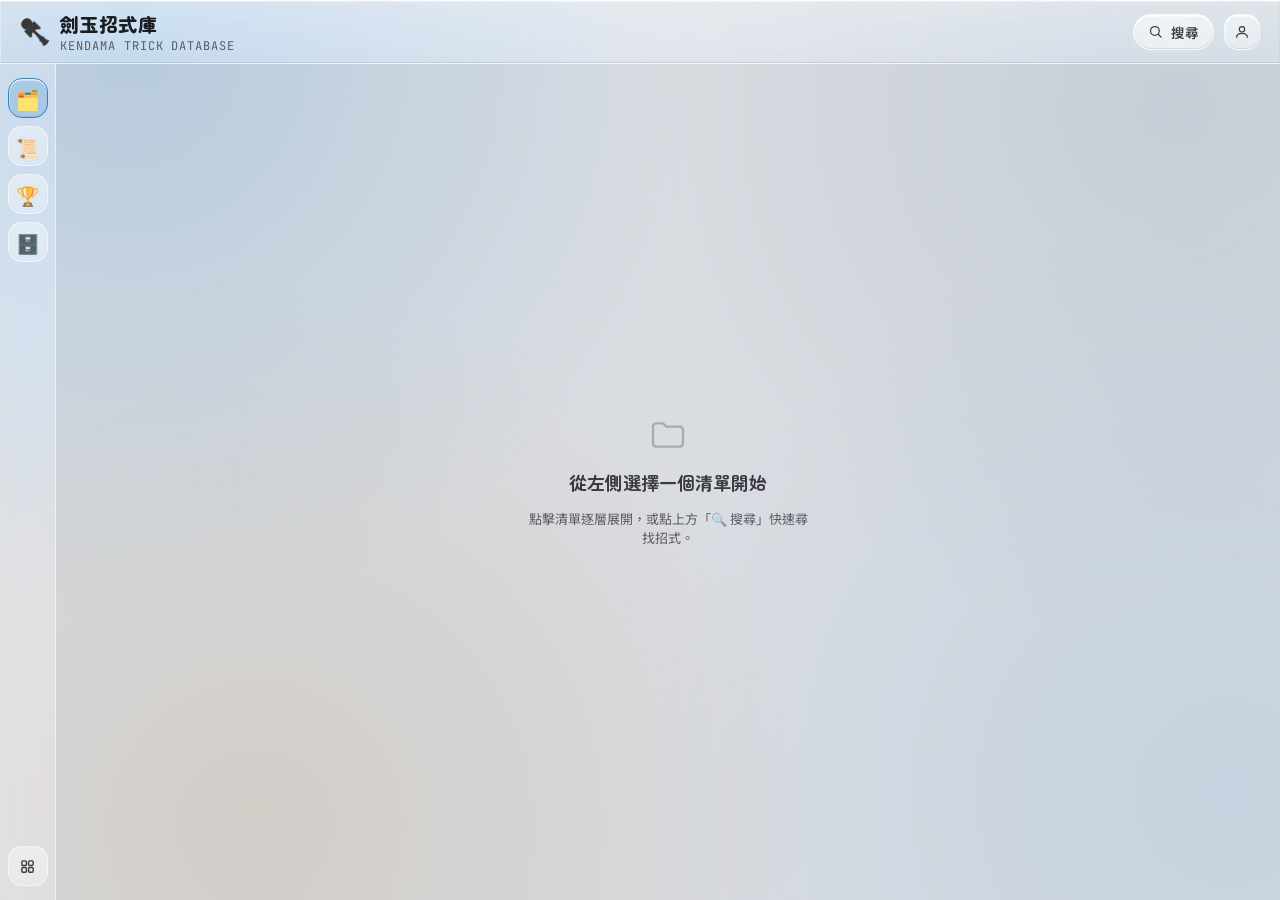
==== commit b0f616be: "Merge v0.18.1: eyedropper and brush, toolbar redesign, docked tour card" ====
--- a/index.html
+++ b/index.html
@@ -607,6 +607,7 @@
 <script src="js/25-browse-multisel.js"></script>
 <script src="js/25-browse-clip-dup.js"></script>
 <script src="js/25-browse-swipe-select.js"></script>
+<script src="js/25-browse-style.js"></script>
 <script src="js/25-browse-touchbar.js"></script>
 <script src="js/26-browse-fab.js"></script>
 <script src="js/27-browse-swipe-back.js"></script>
--- a/css/browse-touchbar.css
+++ b/css/browse-touchbar.css
@@ -1,4 +1,4 @@
-/* Touch clipboard toolbar (js/25-browse-touchbar.js) + left-swipe select (js/25-browse-swipe-select.js) */
+/* Floating edit toolbar (js/25-browse-touchbar.js) + left-swipe select (js/25-browse-swipe-select.js) */
   /* edit mode on touch: rows need pan-y so horizontal moves reach the swipe handler; no text selection / callout */
   body.edit-touch .miller-wrap:not(.flat-view) .item{ touch-action: pan-y; }
   body.edit-touch .m-col{ user-select:none; -webkit-user-select:none; -webkit-touch-callout:none; }
@@ -16,11 +16,11 @@
   /* paste target column */
   .m-col.paste-target{ box-shadow: inset 0 0 0 2px var(--lacquer-bright), var(--shadow-sm), var(--glass-highlight); }
 
-  /* floating toolbar over the topbar: frosted glass like .modal, capsule buttons like .btn (icons only) */
+  /* the capsule: frosted glass like .modal */
   .touchbar{
     position:fixed; z-index:50; top: calc(var(--safe-t, 0px) + 5px); left:50%; height:54px;
     max-width: calc((100vw / var(--ui-zoom)) - 16px);
-    display:flex; align-items:center; gap:6px; padding: 0 5px 0 16px;
+    display:flex; align-items:center; gap:14px; padding: 0 6px 0 16px;
     border:1px solid var(--glass-border-strong); border-radius:999px; color: var(--paper);
     background: linear-gradient(165deg, var(--surface-modal-a), var(--surface-modal-b));
     backdrop-filter: var(--glass-blur); -webkit-backdrop-filter: var(--glass-blur);
@@ -29,28 +29,69 @@
     transition: transform .25s var(--ease), opacity .25s var(--ease), visibility 0s linear .25s;
   }
   .touchbar.show{ transform: translate(-50%, 0); opacity:1; visibility:visible; transition-delay: 0s; }
-  .tb-text{ flex:0 0 auto; margin-right:6px; font-size:13.5px; font-weight:600; white-space:nowrap; }
+  .tb-text{ flex:0 0 auto; width:72px; font-size:13px; font-weight:600; white-space:nowrap; overflow:hidden; text-overflow:ellipsis; }
+  .tb-group{ display:flex; align-items:center; gap:0; min-width:0; }
+
+  /* flat icon buttons: no border / fill; a round soft disc appears on hover / press */
   .tb-btn{
-    flex:0 0 auto; width:56px; height:42px; padding:0; display:flex; align-items:center; justify-content:center;
-    border:1px solid var(--glass-border); border-radius:999px; color: var(--paper); cursor:pointer;
-    background: linear-gradient(165deg, var(--glass-2), var(--glass-1)); box-shadow: var(--glass-highlight);
-    transition: background .18s var(--ease), border-color .18s var(--ease), color .18s var(--ease), opacity .18s var(--ease);
+    --tb-d:34px;
+    position:relative; flex:0 1 40px; min-width:24px; width:40px; height:42px; padding:0;
+    display:flex; align-items:center; justify-content:center;
+    border:0; border-radius:999px; background:transparent; color: var(--paper); cursor:pointer;
+    -webkit-tap-highlight-color: transparent; transition: color .18s var(--ease), opacity .18s var(--ease);
   }
-  .tb-btn svg{ width:18px; height:18px; display:block; flex:0 0 auto; }
-  .tb-btn:disabled{ opacity:.4; cursor:default; }
-  .tb-btn:not(:disabled):active{ background: var(--glass-3); border-color: var(--glass-border-strong); }
-  .tb-btn.tb-danger:not(:disabled):active{ background: var(--danger); border-color: var(--danger); color:#fff; }
+  .tb-btn::before{
+    content:""; position:absolute; left:50%; top:50%; transform:translate(-50%,-50%);
+    width:min(var(--tb-d), 100%); height:var(--tb-d); border-radius:50%;
+    background:transparent; transition: background .18s var(--ease);
+  }
+  .tb-btn svg{ position:relative; width:19px; height:19px; display:block; flex:0 0 auto; }
+  .tb-btn:focus-visible{ outline:2px solid var(--lacquer-bright); outline-offset:-2px; }
+  .tb-btn.tb-off{ opacity:.35; cursor:default; }
+  .tb-btn:not(.tb-off):active::before, .tb-btn.tb-active::before{ background: var(--glass-3); }
+  .tb-btn.tb-danger:not(.tb-off):active{ color: var(--danger-bright); }
   @media (hover:hover){
-    .tb-btn:not(:disabled):hover{ background: var(--glass-3); }
-    .tb-btn.tb-danger:not(:disabled):hover{ background: var(--danger); border-color: var(--danger); color:#fff; }
+    .tb-btn:not(.tb-off):hover::before{ background: var(--glass-3); }
+    .tb-btn.tb-danger:not(.tb-off):hover{ color: var(--danger-bright); }
   }
-  .tb-btn.tb-close{ width:42px; }
+  /* dropper: color of the copied style */
+  .tb-dot{
+    position:absolute; right:calc(50% - 15px); bottom:6px; width:9px; height:9px; border-radius:50%;
+    border:1.5px solid var(--glass-border-strong); box-sizing:border-box;
+  }
+  .tb-dot[hidden]{ display:none; }
+
+  /* hover / keyboard-focus tooltip under the button: name + shortcut (mouse devices only) */
+  .tb-tip{
+    display:none; position:absolute; top:calc(100% + 8px); left:0; z-index:1; pointer-events:none;
+    align-items:center; gap:8px; padding:5px 9px; white-space:nowrap; font-size:12px; font-weight:600; color: var(--paper);
+    border:1px solid var(--glass-border-strong); border-radius: var(--radius-xs);
+    background: linear-gradient(165deg, var(--surface-modal-a), var(--surface-modal-b));
+    box-shadow: var(--shadow-sm), var(--glass-highlight);
+  }
+  .tb-tip kbd{
+    font:inherit; font-weight:500; padding:1px 6px; border:1px solid var(--glass-border); border-radius: var(--radius-xs);
+    background: var(--glass-2); color: var(--paper-dim);
+  }
+  @media (hover:hover){ .tb-tip.on{ display:flex; } }
+
+  @media (min-width:861px){ .tb-btn{ flex-basis:44px; width:44px; } }
   @media (max-width:600px){
-    .touchbar{ gap:4px; padding-left:12px; }
-    .tb-text{ margin-right:2px; }
-    .tb-btn{ width:48px; }
+    .touchbar{ gap:10px; padding:0 4px 0 12px; }
+    .tb-text{ width:70px; }
+    .tb-btn{ flex-basis:34px; width:34px; --tb-d:32px; }
   }
-  @media (max-width:380px){ .tb-btn{ width:44px; } }
+  @media (max-width:380px){
+    .touchbar{ gap:6px; padding:0 3px 0 9px; }
+    .tb-text{ width:64px; font-size:12px; }
+    .tb-btn{ flex-basis:30px; width:30px; --tb-d:28px; }
+    .tb-btn svg{ width:18px; height:18px; }
+  }
+  /* bigger UI size: pack tighter (buttons may also shrink, min 24px) */
+  @media (max-width:600px){
+    html:not([data-ui-zoom="1"])[data-ui-zoom] .touchbar{ gap:6px; }
+    html:not([data-ui-zoom="1"])[data-ui-zoom] .tb-btn{ flex-basis:30px; width:30px; --tb-d:28px; }
+  }
   @media (prefers-reduced-motion: reduce){
     .touchbar{ transition:none; }
   }
--- a/css/tour.css
+++ b/css/tour.css
@@ -23,12 +23,12 @@
 @keyframes tourRipple{ from{ opacity:.9; transform: scale(1); } to{ opacity:0; transform: scale(2.8); } }
 .tour-card{
   position:absolute; box-sizing:border-box; padding:16px 18px; max-width:100%;
+  bottom: calc(env(safe-area-inset-bottom, 0px) + 12px);
   background: linear-gradient(180deg, var(--surface-modal-a), var(--surface-modal-b));
   border:1px solid var(--glass-border); border-radius: var(--radius);
   -webkit-backdrop-filter: var(--glass-blur); backdrop-filter: var(--glass-blur);
   box-shadow: var(--shadow-lg), var(--glass-highlight);
   color: var(--paper); font-family: var(--font-body);
-  transition: left .2s var(--ease), top .2s var(--ease);
 }
 .tour-card.tour-in{ animation: tourIn .18s var(--ease); }
 @keyframes tourIn{ from{ opacity:0; transform: scale(.97); } to{ opacity:1; transform:none; } }
@@ -57,6 +57,6 @@
 }
 @media (prefers-reduced-motion: reduce){
   .tour-card.tour-in{ animation:none; }
-  .tour-card, .tour-hole, .tour-cursor{ transition:none; }
+  .tour-hole, .tour-cursor{ transition:none; }
   .tour-cursor.click::after{ animation:none; }
 }
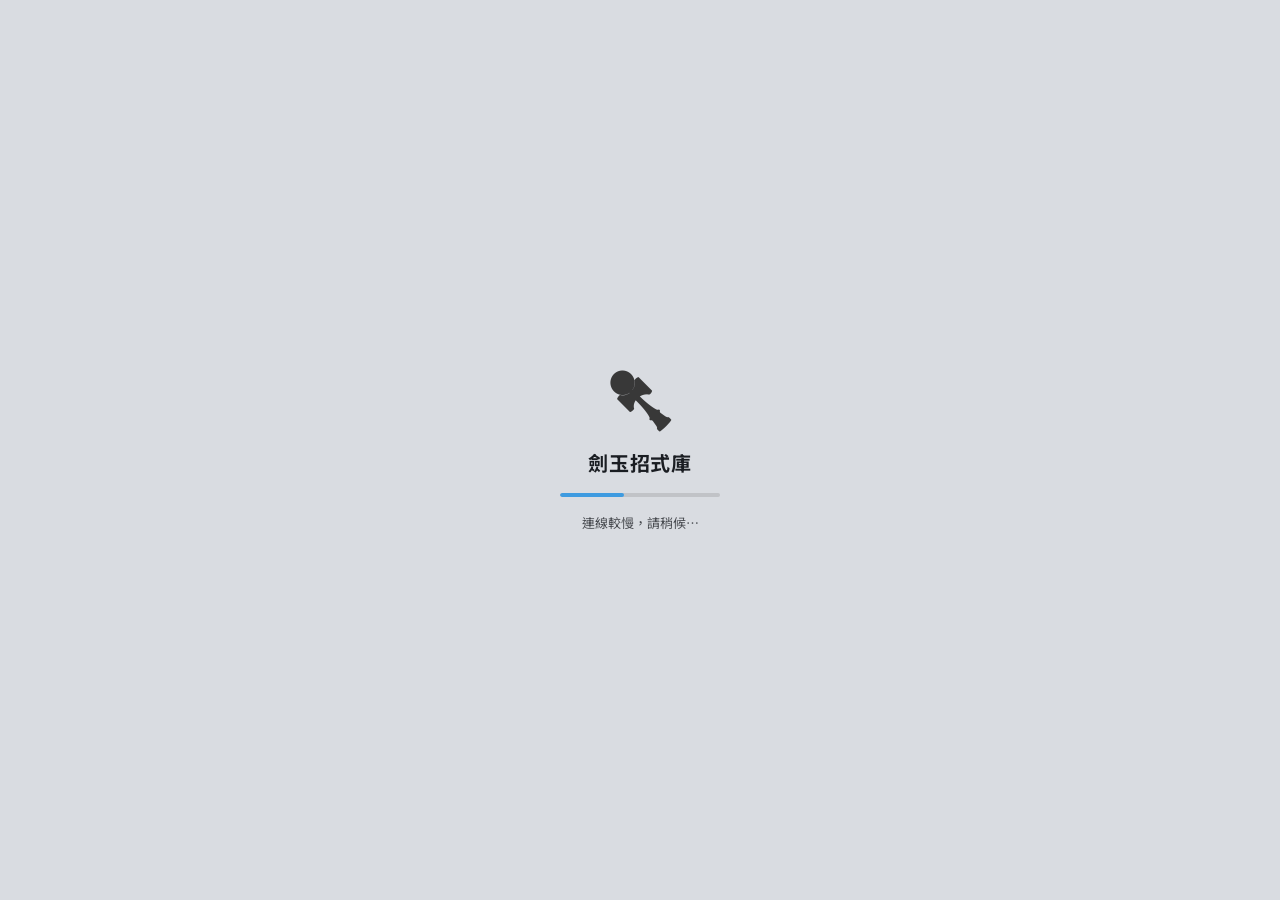
==== commit e372f4f9: "Merge v0.18.4: scroll, Enter, outside click, boot splash" ====
--- a/index.html
+++ b/index.html
@@ -32,6 +32,59 @@
 <link rel="icon" type="image/png" sizes="192x192" href="assets/favicon-192-white.png" media="(prefers-color-scheme: dark)">
 <link rel="preconnect" href="https://fonts.googleapis.com">
 <link rel="preconnect" href="https://fonts.gstatic.com" crossorigin>
+<style>
+/* boot splash: painted before any stylesheet or script arrives (js/10-shell-splash.js removes it) */
+html{ background:#1B2A37; }
+#bootSplash{ position:fixed; inset:0; z-index:2000; display:flex; flex-direction:column; align-items:center; justify-content:center; gap:16px;
+  background:#121212; color:#F0EDE6; font-family:"Noto Sans TC","Noto Sans JP",system-ui,sans-serif; transition:opacity .28s ease; }
+#bootSplash.light{ background:#D9DCE1; color:#1A1D22; }
+#bootSplash.done{ opacity:0; pointer-events:none; }
+#bootSplash img{ width:64px; height:64px; object-fit:contain; }
+#bootSplash.light img{ filter:brightness(.22) saturate(1.4); }
+#bootSplash .bs-title{ font-size:20px; font-weight:700; letter-spacing:.04em; }
+#bootSplash .bs-bar{ width:160px; height:4px; border-radius:999px; overflow:hidden; background:rgba(128,128,128,.28); }
+#bootSplash .bs-bar i{ display:block; width:40%; height:100%; border-radius:999px; background:#3E9BE0; animation:bsMove 1.1s ease-in-out infinite; }
+@keyframes bsMove{ 0%{ transform:translateX(-110%); } 100%{ transform:translateX(260%); } }
+#bootSplash .bs-text{ font-size:13px; opacity:.75; min-height:20px; text-align:center; padding:0 24px; }
+#bootSplash .bs-reload{ display:none; padding:9px 20px; border:1px solid currentColor; border-radius:999px; background:transparent; color:inherit; font:inherit; font-size:14px; cursor:pointer; }
+#bootSplash.failed .bs-bar{ display:none; }
+#bootSplash.failed .bs-reload{ display:block; }
+@media (prefers-reduced-motion: reduce){ #bootSplash .bs-bar i{ animation-duration:2.6s; } }
+</style>
+</head>
+<body>
+<div id="bootSplash" role="status" aria-live="polite">
+  <img src="assets/brand-icon.png" alt="" fetchpriority="high" />
+  <div class="bs-title"></div>
+  <div class="bs-bar"><i></i></div>
+  <div class="bs-text"></div>
+  <button type="button" class="bs-reload"></button>
+</div>
+<script>
+(function(){
+  var L = "zh", T = "system";
+  try{ L = localStorage.getItem("kendama-lang-v1") || "zh"; T = localStorage.getItem("kendama-theme-v1") || "system"; }catch(e){}
+  var S = {
+    zh:["劍玉招式庫","載入中…","連線較慢，請稍候…","載入失敗，請檢查網路後重新整理","重新整理"],
+    jp:["けん玉技データベース","読み込み中…","接続に時間がかかっています…","読み込みに失敗しました。通信環境を確認して再読み込みしてください","再読み込み"],
+    en:["Kendama Tricks DB","Loading…","Slow connection, please wait…","Couldn't load. Check your connection and reload","Reload"]
+  }[L] || null;
+  if(!S) return;
+  var el = document.getElementById("bootSplash"), tx = el.querySelector(".bs-text"), rb = el.querySelector(".bs-reload");
+  if(T === "light" || (T !== "dark" && window.matchMedia && matchMedia("(prefers-color-scheme: light)").matches)){
+    el.classList.add("light"); document.documentElement.style.background = "#D6DEE6";
+  }
+  el.querySelector(".bs-title").textContent = S[0]; tx.textContent = S[1]; rb.textContent = S[4];
+  rb.onclick = function(){ location.reload(); };
+  window.__bootTimers = [
+    setTimeout(function(){ tx.textContent = S[2]; }, 5000),
+    setTimeout(function(){ // the app never started (a script did not load)
+      if(window.__appBooted) return;
+      tx.textContent = S[3]; el.classList.add("failed");
+    }, 20000)
+  ];
+})();
+</script>
 <link href="https://fonts.googleapis.com/css2?family=Zen+Maru+Gothic:wght@400;500;700;900&family=Noto+Sans+TC:wght@400;500;700&family=Noto+Sans+JP:wght@400;500;600;700&family=JetBrains+Mono:wght@400;500&display=swap" rel="stylesheet">
 <link rel="stylesheet" href="css/variables-and-base.css">
 <link rel="stylesheet" href="css/shell-topbar-rail.css">
@@ -58,8 +111,6 @@
 <link rel="stylesheet" href="css/random.css">
 <link rel="stylesheet" href="css/practice.css">
 <link rel="stylesheet" href="css/safe-area.css">
-</head>
-<body>
 <div id="app">
   <header class="topbar">
     <div class="topbar-side topbar-side-left">
@@ -584,6 +635,7 @@
 <script src="js/07-id.js"></script>
 <script src="js/08-loc-code.js"></script>
 <script src="js/09-names.js"></script>
+<script src="js/10-shell-splash.js"></script>
 <script src="js/10-shell-breadcrumb.js"></script>
 <script src="js/12-shell-rail.js"></script>
 <script src="js/14-shell-settings.js"></script>
@@ -623,6 +675,7 @@
 <script src="js/37-info-drawer.js"></script>
 <script src="js/38-info-links.js"></script>
 <script src="js/40-modal-confirm-toast.js"></script>
+<script src="js/40-modal-guard.js"></script>
 <script src="js/41-modal-video.js"></script>
 <script src="js/41-video-loop.js"></script>
 <script src="js/41-video-range.js"></script>
--- a/css/guide.css
+++ b/css/guide.css
@@ -1,9 +1,7 @@
 /* 導覽與快捷鍵 (v0.18) — overlay built by js/19-shell-guide.js; reuses .tool-card / .tut-* / .btn */
-  /* menu and key list share one fixed size (content scrolls inside) so switching never jumps */
-  .guide-modal{ height: min(600px, var(--modal-avail-h, 86vh)); }
+  /* sized by its content like the tutorial (js/19-shell-tutorial.js); a long list scrolls inside */
   .guide-modal .settings-head{ align-items:flex-start; }
   .guide-modal .settings-head > div:first-child{ flex:1 1 auto; min-width:0; }
-  .guide-modal .modal-sub{ margin-bottom:0; min-height:19px; }
   .guide-group-head{ display:flex; align-items:center; flex-wrap:wrap; gap:8px; margin:4px 0 8px; }
   .guide-group-head:not(:first-of-type){ margin-top:18px; }
   .guide-group-title{ font-family: var(--font-display); font-size:15px; font-weight:700; }
@@ -23,7 +21,7 @@
     font-family: var(--font-mono); font-size:12px; color: var(--paper);
     background: var(--glass-2); border:1px solid var(--glass-border-strong); border-radius:var(--radius-xs);
   }
-  .guide-plus, .guide-then{ font-size:12px; color: var(--paper-faint); }
+  .guide-plus{ font-size:12px; color: var(--paper-faint); }
   .guide-gesture{
     font-size:12px; font-weight:600; color: var(--accent-text); line-height:1.4;
     background: rgba(var(--lacquer-rgb),0.16); border-radius:999px; padding:3px 10px;
